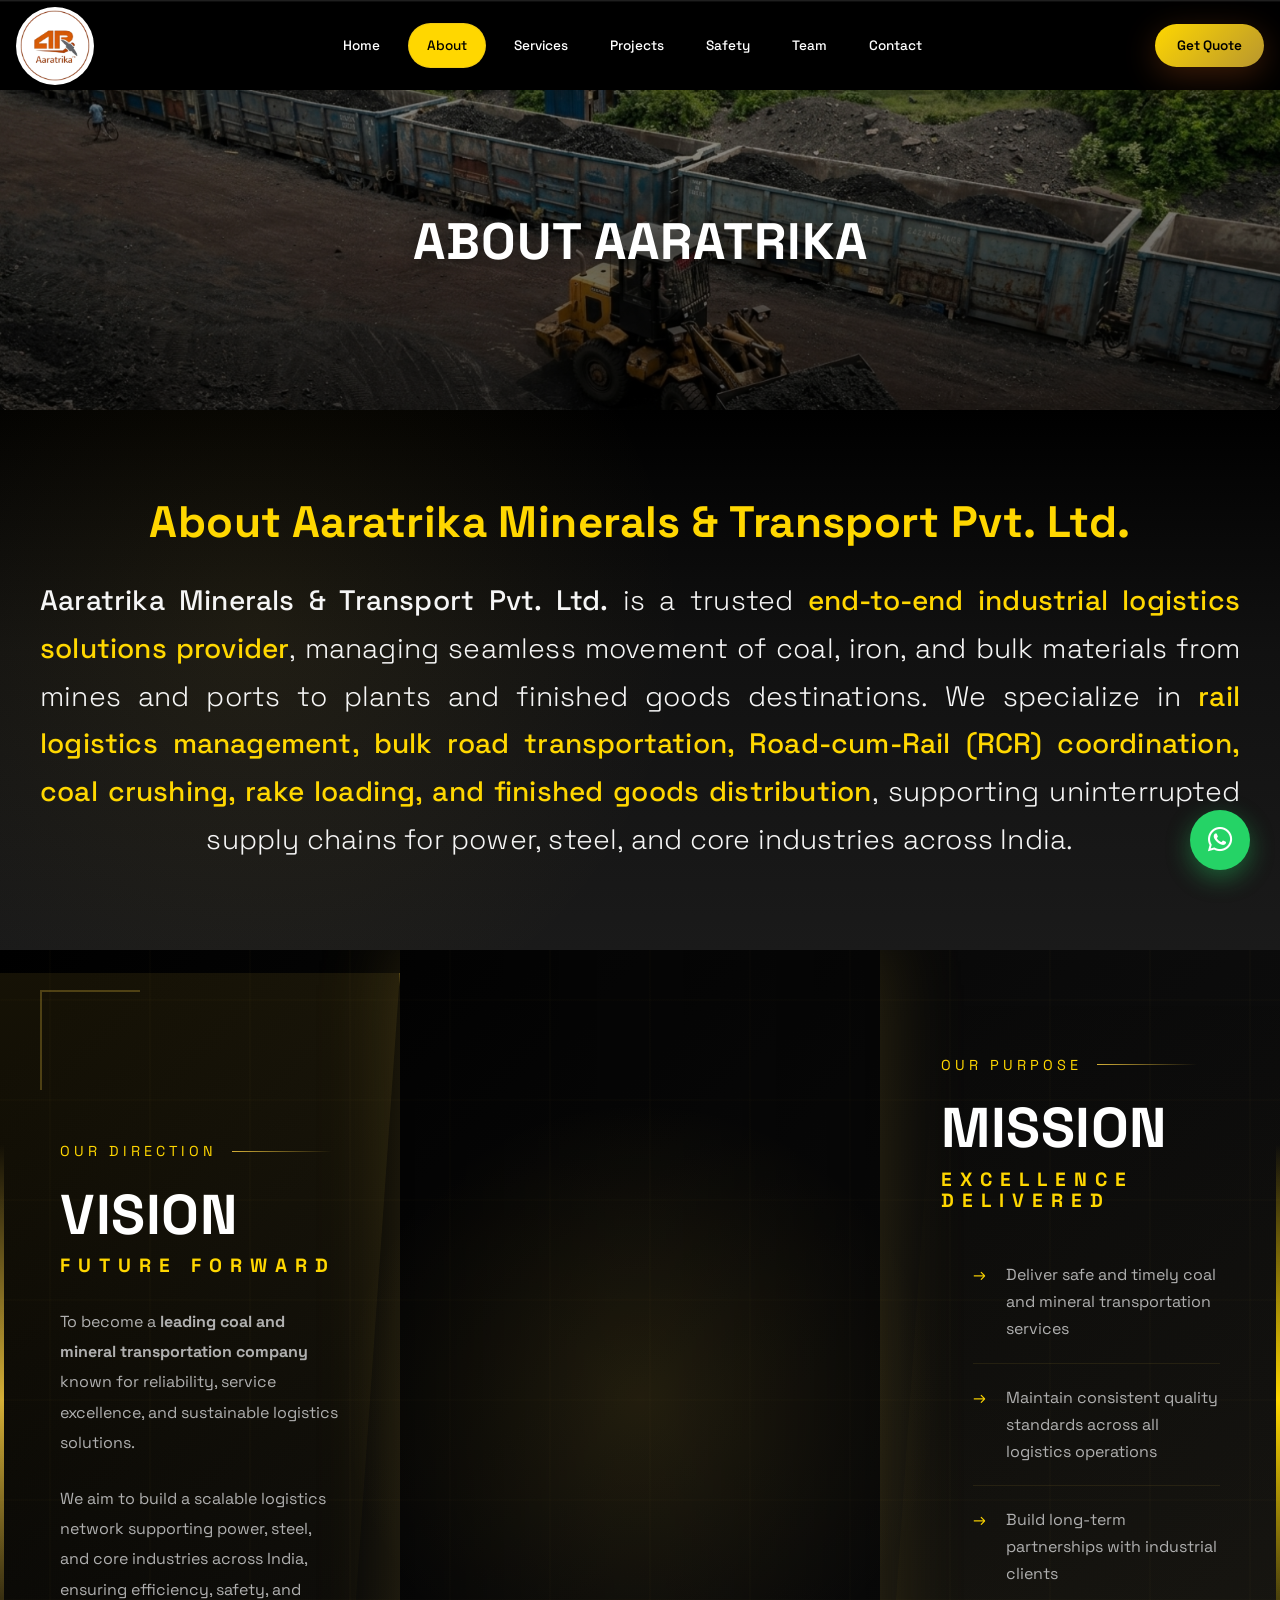
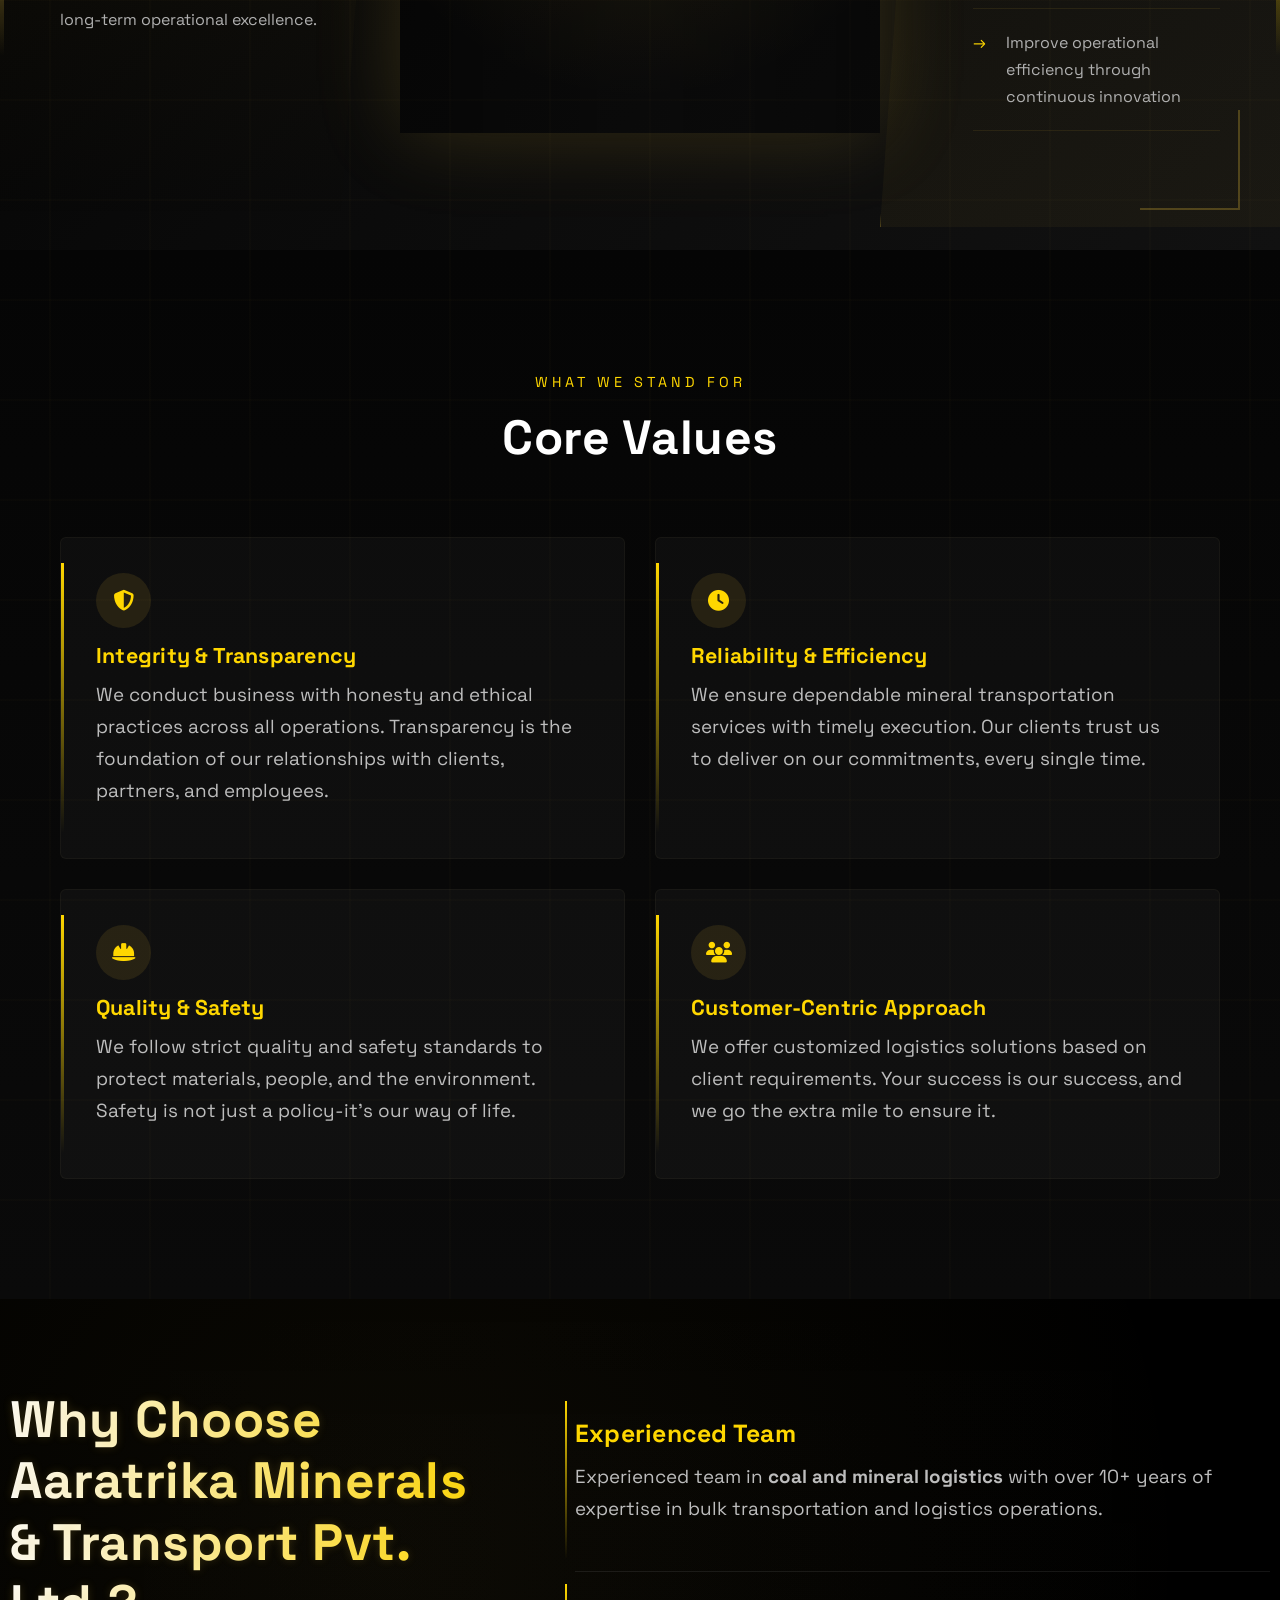
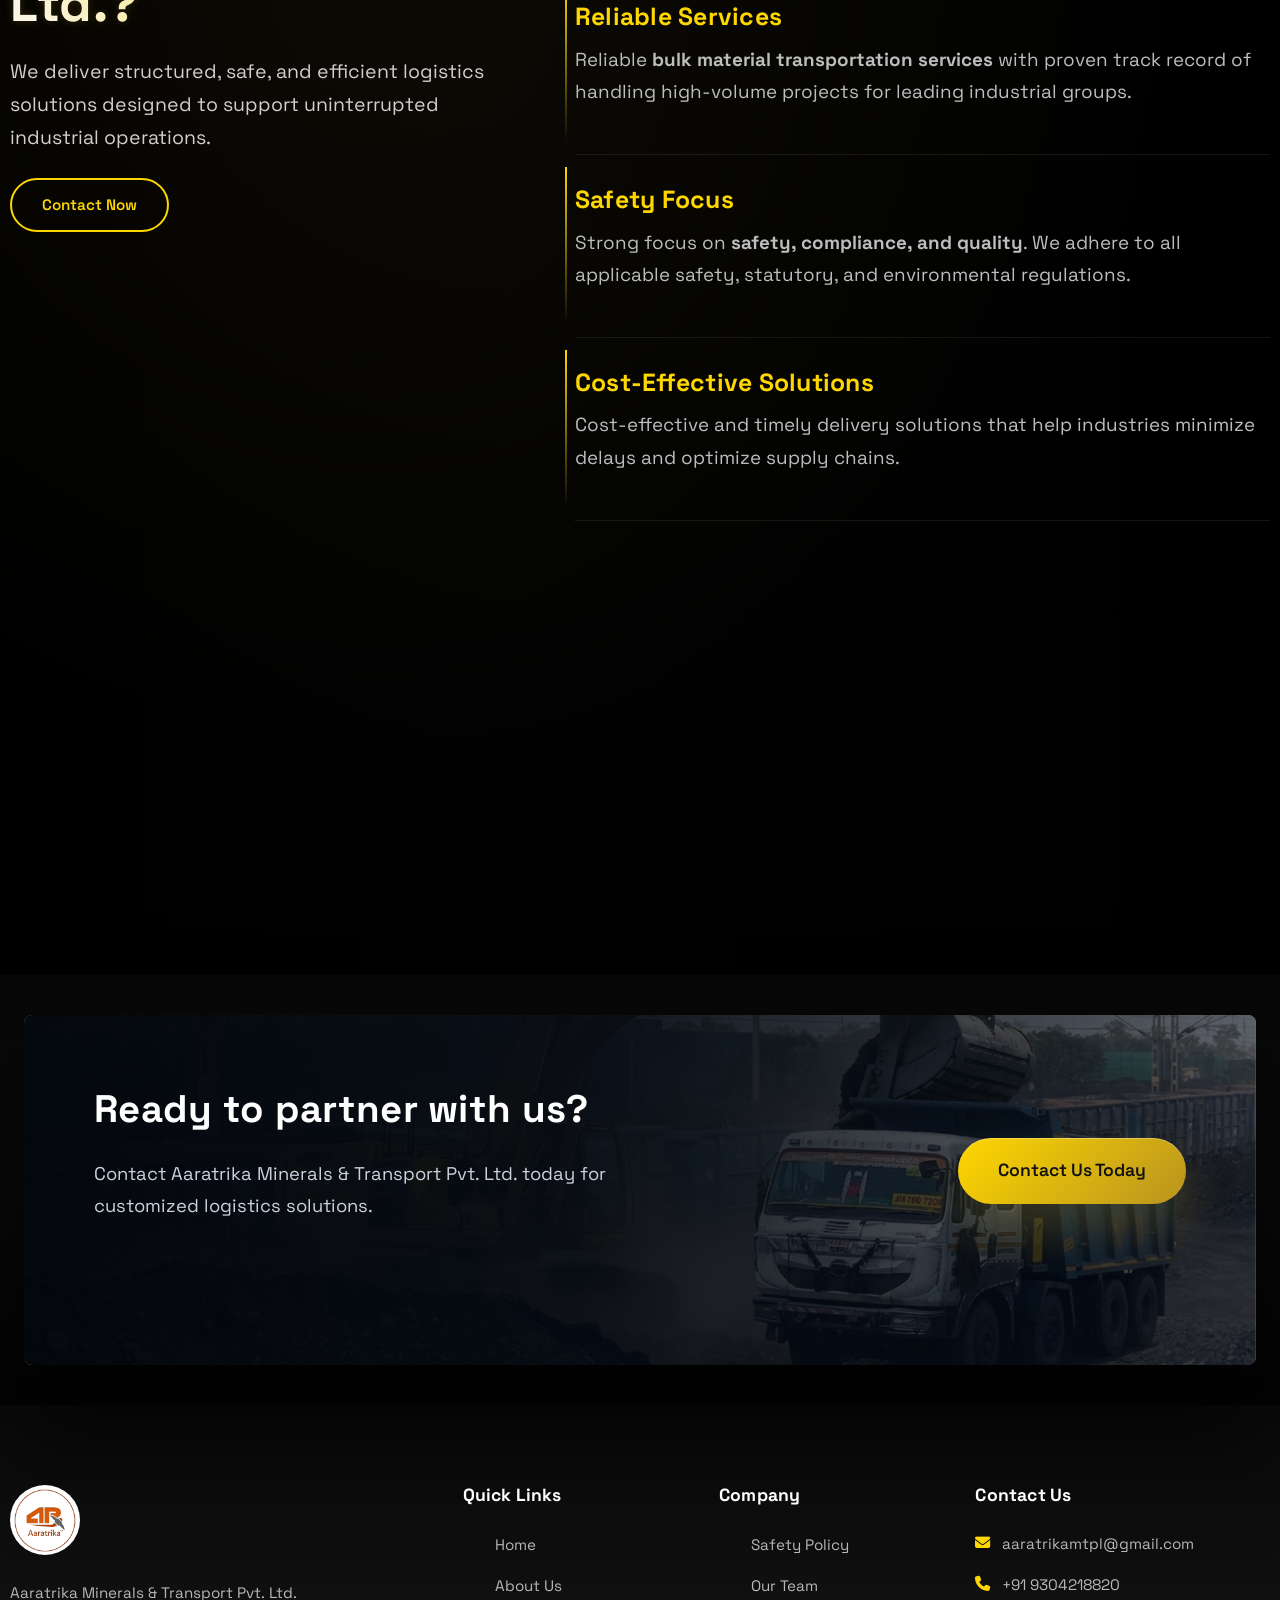
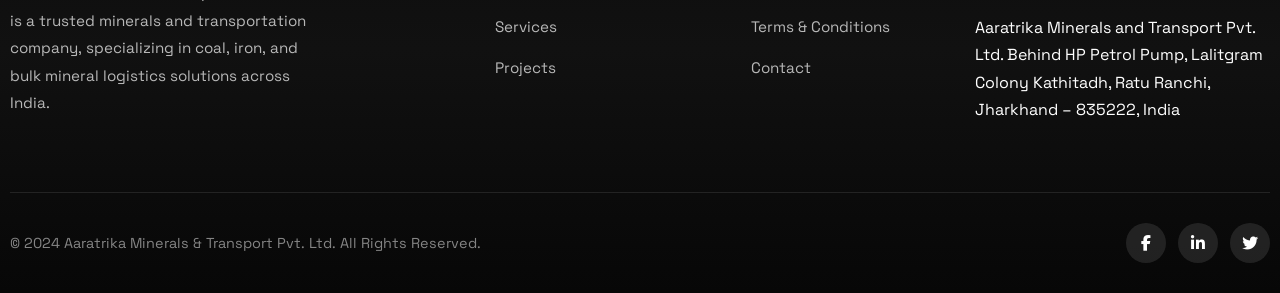
==== about.html @ e88e844f "adress" ====
<!doctype html>
<html lang="en">

<head>
  <meta charset="UTF-8" />
  <meta name="viewport" content="width=device-width, initial-scale=1.0" />
  <title>About Us | Aaratrika Minerals & Transport Pvt. Ltd.</title>
  <meta name="description"
    content="Learn about Aaratrika Minerals & Transport Pvt. Ltd. - our vision, mission, core values, and commitment to excellence in coal and mineral transportation." />
  <meta name="keywords" content="about aaratrika, mineral company, coal transportation company, logistics solutions" />
  <meta property="og:title" content="About Us | Aaratrika Minerals & Transport Pvt. Ltd." />
  <meta property="og:description" content="Learn about our vision, mission, and commitment to excellence." />
  <meta property="og:type" content="website" />

  <!-- Favicon -->
  <link rel="icon" type="image/png" href="assets/images/logo.webp" />

  <!-- Google Fonts -->
  <link
    href="https://fonts.googleapis.com/css2?family=Space+Grotesk:wght@400;500;600;700&family=Inter:wght@300;400;500;600&family=IBM+Plex+Mono:wght@400;500&display=swap"
    rel="stylesheet" />
  <link href="https://cdn.jsdelivr.net/npm/bootstrap@5.3.0/dist/css/bootstrap.min.css" rel="stylesheet">
  <!-- Font Awesome -->
  <link rel="stylesheet" href="https://cdnjs.cloudflare.com/ajax/libs/font-awesome/6.4.0/css/all.min.css" />

  <!-- Bootstrap 5 -->
  <link href="https://cdn.jsdelivr.net/npm/bootstrap@5.3.0/dist/css/bootstrap.min.css" rel="stylesheet" />

  <!-- Custom CSS -->
  <link rel="stylesheet" href="assets/css/style.css" />
</head>

<body>
  <!-- Loading Screen -->
  <div class="loading">
    <div class="loading-spinner"></div>
  </div>

  <div class="navbar-wrapper">
    <nav class="navbar">
      <a href="index.html" class="navbar-brand">
        <div class="logo-container">
          <img src="assets/images/logo.webp" alt="Aaratrika Minerals & Transport Logo" />
        </div>
        <!-- <span class="brand-text">Aaratrika</span> -->
      </a>

      <ul class="navbar-nav">
        <li class="nav-item">
          <a href="index.html" class="nav-link">Home</a>
        </li>
        <li class="nav-item">
          <a href="about.html" class="nav-link active">About</a>
        </li>
        <li class="nav-item">
          <a href="services.html" class="nav-link">Services</a>
        </li>
        <li class="nav-item">
          <a href="projects.html" class="nav-link">Projects</a>
        </li>
        <li class="nav-item">
          <a href="safety.html" class="nav-link">Safety</a>
        </li>
        <li class="nav-item">
          <a href="team.html" class="nav-link">Team</a>
        </li>
        <li class="nav-item">
          <a href="contact.html" class="nav-link">Contact</a>
        </li>
      </ul>

      <div class="navbar-actions">
        <a href="contact.html" class="btn-primary">Get Quote</a>
      </div>

      <button class="navbar-toggle" aria-label="Toggle Menu">
        <span></span>
        <span></span>
        <span></span>
      </button>
    </nav>
  </div>

  <!-- Mobile Menu -->
  <div class="mobile-menu">
    <ul class="navbar-nav">
      <li class="nav-item"><a href="index.html" class="nav-link">Home</a></li>
      <li class="nav-item">
        <a href="about.html" class="nav-link active">About</a>
      </li>
      <li class="nav-item">
        <a href="services.html" class="nav-link">Services</a>
      </li>
      <li class="nav-item">
        <a href="projects.html" class="nav-link">Projects</a>
      </li>
      <li class="nav-item">
        <a href="safety.html" class="nav-link">Safety</a>
      </li>
      <li class="nav-item"><a href="team.html" class="nav-link">Team</a></li>
      <li class="nav-item">
        <a href="contact.html" class="nav-link">Contact</a>
      </li>
    </ul>
    <a href="contact.html" class="btn-primary">Get Quote</a>
  </div>

  <!-- Page Header -->

  <section class="inner-banner" style="
        background-image: url(assets/images/banner-service-all.jpg);
      ">
    <div class="banner-content ">
      <h1 class="banner-title fade-in">ABOUT AARATRIKA</h1>
      <p class="banner-text"></p>
    </div>
  </section>

  <section class="about-story-full ">
    <div class="section-header-about fade-in text-center">
      <h2 class="section-title-about fade-in">
        About Aaratrika Minerals & Transport Pvt. Ltd.
      </h2>
    </div>

    <div class="about-story-inner">
      <p class="about-story-text fade-in">
        <strong>Aaratrika Minerals & Transport Pvt. Ltd.</strong> is a trusted
        <span class="hl">end-to-end industrial logistics solutions provider</span>,
        managing seamless movement of coal, iron, and bulk materials from mines and ports to plants and finished goods
        destinations.

        We specialize in
        <span class="hl">rail logistics management, bulk road transportation, Road-cum-Rail (RCR) coordination, coal
          crushing, rake loading, and finished goods distribution</span>,
        supporting uninterrupted supply chains for power, steel, and core industries across India.
      </p>

    </div>
  </section>

  <!-- Vision & Mission Section -->


  <section class="abt-vm-section">
    <div class="abt-vm-glow"></div>
    <div class="abt-vm-deco tr"></div>
    <div class="abt-vm-deco br"></div>

    <div class="abt-vm-wrap">

      <!-- Vision -->
      <div class="abt-vm-vision abt-vm-anim">
        <div class="abt-vm-tag">Our Direction</div>

        <h2 class="abt-vm-head">
          Vision
          <span>Future Forward</span>
        </h2>

        <p class="abt-vm-desc">
          To become a <strong>leading coal and mineral transportation company</strong> known for reliability, service
          excellence, and sustainable logistics solutions.
        </p>

        <p class="abt-vm-desc">
          We aim to build a scalable logistics network supporting power, steel, and core industries across India,
          ensuring efficiency, safety, and long-term operational excellence.
        </p>
      </div>

      <!-- Image -->
      <div class="abt-vm-visual abt-vm-anim">
        <video autoplay muted loop playsinline>
          <source src="assets/images/train-coal-about.mp4" type="video/mp4">
        </video>
        <div class="abt-vm-overlay"></div>
      </div>

      <!-- Mission -->
      <div class="abt-vm-mission abt-vm-anim">
        <div class="abt-vm-tag">Our Purpose</div>

        <h2 class="abt-vm-head">
          Mission
          <span>Excellence Delivered</span>
        </h2>

        <ul class="abt-vm-list">
          <li>Deliver safe and timely coal and mineral transportation services</li>
          <li>Maintain consistent quality standards across all logistics operations</li>
          <li>Build long-term partnerships with industrial clients</li>
          <li>Improve operational efficiency through continuous innovation</li>
        </ul>
      </div>

    </div>
  </section>

  <!-- Core Values Section -->

  <section class="abt-values-section">

    <div class="abt-values-header">
      <p class="abt-values-tag">What We Stand For</p>
      <h2 class="abt-values-title">Core Values</h2>
    </div>

    <div class="abt-values-grid">

      <div class="abt-value-card">
        <div class="abt-value-icon"><i class="fas fa-shield-alt"></i></div>
        <h4>Integrity & Transparency</h4>
        <p>We conduct business with honesty and ethical practices across all operations. Transparency is the foundation
          of our relationships with clients, partners, and employees.</p>
      </div>

      <div class="abt-value-card">
        <div class="abt-value-icon"><i class="fas fa-clock"></i></div>
        <h4>Reliability & Efficiency</h4>
        <p>We ensure dependable mineral transportation services with timely execution. Our clients trust us to deliver
          on our commitments, every single time.</p>
      </div>

      <div class="abt-value-card">
        <div class="abt-value-icon"><i class="fas fa-hard-hat"></i></div>
        <h4>Quality & Safety</h4>
        <p>We follow strict quality and safety standards to protect materials, people, and the environment. Safety is
          not just a policy-it's our way of life.</p>
      </div>

      <div class="abt-value-card">
        <div class="abt-value-icon"><i class="fas fa-users"></i></div>
        <h4>Customer-Centric Approach</h4>
        <p>We offer customized logistics solutions based on client requirements. Your success is our success, and we go
          the extra mile to ensure it.</p>
      </div>

    </div>

  </section>

  <!-- Why Choose Us Section -->
  <section class="why-section">
    <div class="container">
      <div class="row">
        <div class="col-lg-5">
          <div class="why-left">
            <h2 class="why-title slide-in-left">
              Why Choose Aaratrika Minerals & Transport Pvt. Ltd.?
            </h2>

            <p class="why-desc slide-in-left">
              We deliver structured, safe, and efficient logistics solutions
              designed to support uninterrupted industrial operations.
            </p>

            <div class="mt-4 slide-in-left">
              <a href="contact.html" class="btn-slide">Contact Now</a>
            </div>
          </div>
        </div>

        <div class="col-lg-7">
          <div class="why-right">
            <div class="why-card fade-in">
              <h4>Experienced Team</h4>
              <p>
                Experienced team in
                <strong>coal and mineral logistics</strong> with over 10+
                years of expertise in bulk transportation and logistics
                operations.
              </p>
            </div>

            <div class="why-card fade-in">
              <h4>Reliable Services</h4>
              <p>
                Reliable
                <strong>bulk material transportation services</strong> with
                proven track record of handling high-volume projects for
                leading industrial groups.
              </p>
            </div>

            <div class="why-card fade-in">
              <h4>Safety Focus</h4>
              <p>
                Strong focus on
                <strong>safety, compliance, and quality</strong>. We adhere to
                all applicable safety, statutory, and environmental
                regulations.
              </p>
            </div>

            <div class="why-card fade-in">
              <h4>Cost-Effective Solutions</h4>
              <p>
                Cost-effective and timely delivery solutions that help
                industries minimize delays and optimize supply chains.
              </p>
            </div>

            <div class="why-card fade-in">
              <h4>Industrial Expertise</h4>
              <p>
                Proven expertise in
                <strong>industrial mineral transport</strong> for power
                plants, steel manufacturers, and leading industrial groups.
              </p>
            </div>

            <div class="why-card fade-in">
              <h4>Partnership Approach</h4>
              <p>
                We operate not just as transporters, but as
                <strong>logistics partners</strong> supporting uninterrupted
                industrial operations.
              </p>
            </div>
          </div>
        </div>
      </div>
    </div>
  </section>

  <!-- CTA Section -->

  <section class="cta-section slide-in-left">
    <div class="cta-content">
      <div class="cta-wrapper">
        <div class="row align-items-center">
          <div class="col-lg-8 text-center text-lg-start mb-4 mb-lg-0">
            <h2 class="cta-title">
              Ready to partner with us?
            </h2>
            <p class="cta-text">
              Contact Aaratrika Minerals & Transport Pvt. Ltd. today for
              customized logistics solutions.
            </p>
          </div>

          <div class="col-lg-4 text-center text-lg-end">
            <a href="contact.html" class="cta-btn">
              Contact Us Today
            </a>
          </div>
        </div>
      </div>
    </div>
  </section>
  <!-- Footer -->
  <footer class="footer">
    <div class="container">
      <div class="footer-grid">
        <div class="footer-brand">
          <div class="footer-logo">
            <img src="assets/images/logo.webp" alt="Aaratrika Logo" />
          </div>
          <p>
            Aaratrika Minerals & Transport Pvt. Ltd. is a trusted minerals
            and transportation company, specializing in coal, iron,
            and bulk mineral logistics solutions across India.
          </p>
        </div>

        <div class="footer-column">
          <h4>Quick Links</h4>
          <ul class="footer-links">
            <li><a href="index.html">Home</a></li>
            <li><a href="about.html">About Us</a></li>
            <li><a href="services.html">Services</a></li>
            <li><a href="projects.html">Projects</a></li>
          </ul>
        </div>

        <div class="footer-column">
          <h4>Company</h4>
          <ul class="footer-links">
            <li><a href="safety.html">Safety Policy</a></li>
            <li><a href="team.html">Our Team</a></li>
            <li><a href="terms.html">Terms & Conditions</a></li>
            <li><a href="contact.html">Contact</a></li>
          </ul>
        </div>

        <div class="footer-column">
          <h4>Contact Us</h4>
          <div class="footer-contact">
            <div class="footer-contact-item">
              <i class="fas fa-envelope"></i>
              <span>aaratrikamtpl@gmail.com</span>
            </div>
            <div class="footer-contact-item">
              <i class="fas fa-phone"></i>
              <span>+91 9304218820</span>
            </div>
            <div class="footer-address">
              <a href="https://www.google.com/maps?q=House%20No-1030,%20Dwarikapuri,%20Kamre,%20Behind%20HP%20Petrol%20Pump,%20Lalitgram%20Colony,%20Kathitadh,%20Ratu,%20Ranchi,%20Jharkhand%20835222,%20India"
                target="_blank">

                  <span>Aaratrika Minerals and Transport Pvt. Ltd.</span>
                  <span>Behind HP Petrol Pump, Lalitgram Colony</span>
                  <span>Kathitadh, Ratu</span>
                  <span>Ranchi, Jharkhand – 835222, India</span>

              </a>
            </div>
          </div>
        </div>
      </div>

      <div class="footer-bottom">
        <p>
          &copy; 2024 Aaratrika Minerals & Transport Pvt. Ltd. All Rights
          Reserved.
        </p>
        <div class="footer-social">
          <a href="https://www.facebook.com/share/18G92wQis7/ " target="_blank" aria-label="Facebook"><i
              class="fab fa-facebook-f"></i></a>
          <a href="#" aria-label="LinkedIn"><i class="fab fa-linkedin-in"></i></a>
          <a href="#" aria-label="Twitter"><i class="fab fa-twitter"></i></a>
        </div>
      </div>
    </div>
  </footer>

  <!-- WhatsApp Float Button -->
  <a href="https://wa.me/919304218820?text=Hello%20Aaratrika%20Minerals%2C%20I%20would%20like%20to%20enquire%20about%20your%20logistics%20services."
    class="whatsapp-float" target="_blank" aria-label="WhatsApp">
    <i class="fab fa-whatsapp"></i>
  </a>
  <div class="mobile-quote-fab d-md-none">
    <a href="pages/contact.html">Get Quote</a>
  </div>

  <!-- Bootstrap JS -->
  <script src="https://cdn.jsdelivr.net/npm/bootstrap@5.3.0/dist/js/bootstrap.bundle.min.js"></script>

  <!-- Custom JS -->
  <script src="assets/js/main.js"></script>
</body>

</html>
---- assets/css/style.css ----
:root {
    --primary-orange: #F37021;
    --primary-orange-dark: #E65C00;
    --gold-: #FFD700;
    --bg-main: linear-gradient(180deg, #000000 0%, #1A1A1A 100%);
    --bg-section: #0b0b0b;
    --glass-bg: rgba(255, 255, 255, 0.04);
    --glass-border: rgba(255, 255, 255, 0.08);
    --accent: #FFD700;
    ;
    --accent-soft: #FFD700;
    ;
    --accent-glow: rgba(212, 175, 55, .15);
    --bg: #06080c;
    --card: #121720;
    --text: #e8ecf1;
    --muted: #9aa4af;
    --text-main: #f5f5f5;
    --text-secondary: #bfbfbf;
    --aar-gold: #FFD700;
    ;
    --aar-dark: #06080c;
    --text: #d9dde3;
    --white: #ffffff;
    --aar-gold: #FFD700;
    ;
    --aar-dark: #06080c;
    --white: #FFFFFF;
    --white-soft: #FDFCFB;
    --am-gold: #FFD700;
    --am-dark: #070a10;
    --am-text: #cfd6df;

    /* Shadows */
    --shadow-sm: 0 4px 12px rgba(0, 0, 0, 0.04);
    --shadow-md: 0 8px 24px rgba(0, 0, 0, 0.06);
    --shadow-lg: 0 20px 60px rgba(0, 0, 0, 0.08);
    --shadow-xl: 0 30px 80px rgba(0, 0, 0, 0.12);
    --shadow-glow: 0 8px 32px rgba(243, 112, 33, 0.25);

    /* Border Radius */
    --radius-sm: 12px;
    --radius-md: 20px;
    --radius-lg: 25px;
    --radius-xl: 30px;
    --radius-full: 50px;

    /* Transitions */
    --transition-fast: 0.2s ease;
    --transition-normal: 0.3s ease;
    --transition-slow: 0.5s ease;

    /* Spacing */
    --section-padding: 100px;
    --container-max: 1320px;
}

* {
    margin: 0;
    padding: 0;
    box-sizing: border-box;
}

html {
    scroll-behavior: smooth;
    font-size: 16px;
}

body {
    font-family: 'Space Grotesk', sans-serif;
 
    line-height: 1.7;
    overflow-x: hidden;
    background:
        radial-gradient(circle at 15% 35%, rgba(212, 175, 55, 0.07), transparent 45%),
        radial-gradient(circle at 85% 75%, rgba(212, 175, 55, 0.04), transparent 50%),
        linear-gradient(180deg,
            #050505 0%,
            #0a0a0a 50%,
            #070707 100%);

    color: #e8ecf1;

}

h1,
h2,
h3,
h4,
h5,
h6 {
    font-family: 'Space Grotesk', sans-serif;
    font-weight: 700;
    letter-spacing: 0.01em;
    line-height: 1.2;
}


h1 {
    font-size: clamp(2.5rem, 5vw, 3.75rem);
}

h2 {
    font-size: clamp(2rem, 4vw, 2.75rem);
}

h3 {
    font-size: clamp(1.5rem, 3vw, 1.875rem);
}

h4 {
    font-size: clamp(1.25rem, 2vw, 1.5rem);
}

p {
    color: var(--text-light);
    font-size: 1rem;
}

a {
    text-decoration: none;
    color: inherit;
    transition: var(--transition-normal);
}

img {
    max-width: 100%;
    height: auto;
}


.container {
    max-width: var(--container-max);
    margin: 0 auto;
    padding: 0 24px;
}

.section-padding {
    padding: 60px 0px 40px 0px;
}

.section-alt {
    background: linear-gradient(to bottom, var(--bg-alt), var(--bg-main));
}

.section-accent {
    background-color: var(--bg-accent);
}


.bg-gradient-orange {
    background: linear-gradient(135deg, var(--primary-orange), var(--primary-orange-dark));
}

.bg-gradient-soft {
    background: linear-gradient(to bottom, var(--bg-main), var(--bg-alt));
}


.text-orange {
    color: var(--primary-orange);
}

.text-dark {
    color: var(--text-dark);
}

.text-light {
    color: var(--text-light);
}

/* ============================================
   FLOATING NAVBAR
   ============================================ */
.navbar-wrapper {
    position: fixed;
    top: 20px;
    left: 0;
    right: 0;
    z-index: 1000;
    padding: 0;
    transition: var(--transition-normal);
    width: 100%;
}

.navbar {
    width: 100%;
    margin: 0 auto;
    height: 90px;
    backdrop-filter: blur(20px);
    -webkit-backdrop-filter: blur(20px);
    box-shadow: var(--shadow-md);
    display: flex;
    align-items: center;
    justify-content: space-between;
    padding: 0 24px;
    transition: var(--transition-normal);
    gap: 18px;
}


/* ========================= */
/* NAVBAR BASE 
/* ========================= */
.navbar {
    background: linear-gradient(135deg,
            rgba(50, 45, 40, 0.45),
            rgba(20, 18, 15, 0.65));
    backdrop-filter: blur(18px) saturate(120%);
    -webkit-backdrop-filter: blur(18px) saturate(120%);
    border-top: 1px solid rgba(255, 255, 255, 0.12);

    box-shadow:
        0 12px 30px rgba(0, 0, 0, 0.3),
        inset 0 1px 0 rgba(255, 255, 255, 0.05);

    transition: all 0.4s cubic-bezier(0.25, 0.8, 0.25, 1);
}

/* ========================= */
/* NAVBAR SCROLLED */
/* ========================= */
.navbar.scrolled {
    background: linear-gradient(90deg,
            rgba(12, 12, 12, 0.85),
            rgba(24, 24, 24, 0.92));
    backdrop-filter: blur(24px) saturate(150%);
    -webkit-backdrop-filter: blur(24px) saturate(150%);
    box-shadow:
        0 18px 45px rgba(0, 0, 0, 0.65),
        0 0 25px rgba(220, 175, 55, 0.08),
        inset 0 1px 0 rgba(220, 175, 55, 0.1);
}

/* ========================= */
/* NAVBAR BASE */
/* ========================= */
.navbar-brand {
    display: flex;
    align-items: center;
    gap: 12px;
    flex-shrink: 0;
}

.logo-container {
    width: 78px;
    height: 78px;
    border-radius: 50%;
    overflow: hidden;
    background: var(--white);
    display: flex;
    align-items: center;
    justify-content: center;
    box-shadow: var(--shadow-sm);

}

.logo-container img {
    width: 90% !important;
    height: 90% !important;
    object-fit: contain;
    padding: 0px;
}

.brand-text {
    font-weight: 700;
    font-size: 1.1rem;
    color: var(--text-dark);
    display: none;
}

.navbar-nav {
    display: flex !important;
    flex-direction: row !important;
    align-items: center;
    justify-content: center;
    gap: 14px;
    list-style: none;
    margin: 0;
    padding: 0;
    flex-wrap: nowrap;
    flex: 1;
}

.nav-item {
    position: relative;
    flex-shrink: 0;
}

.nav-link {
    padding: 8px 14px;
    font-size: 0.85rem;
    font-weight: 500;
    color: var(--white);
    border-radius: var(--radius-full);
    position: relative;
    overflow: hidden;
    transition: var(--transition-normal);
    white-space: nowrap;
    display: block;
}

.nav-link::after {
    content: '';
    position: absolute;
    bottom: 6px;
    left: 50%;
    width: 0;
    height: 2px;
    background: #FFD700;
    transition: var(--transition-normal);
    transform: translateX(-50%);
}

.nav-link:hover {
    color: #FFD700;
}

.nav-link:hover::after {
    width: 60%;
}

.nav-link.active {
    color: #000000;


    background: #FFD700;


    padding: 10px 18px;
    border-radius: 30px;

    border: 1px solid rgba(212, 175, 55, .35);

    backdrop-filter: blur(8px);
}

.navbar-actions {
    display: flex;
    align-items: center;
    gap: 10px;
    flex-shrink: 0;
}

.icon-btn {
    width: 42px;
    height: 42px;
    border-radius: 50%;

    display: flex;
    align-items: center;
    justify-content: center;


    background: rgba(60, 45, 20, .45);
    backdrop-filter: blur(10px);

    color: #FFD700;
    border: 1px solid rgba(212, 175, 55, .25);

    box-shadow: 0 8px 20px rgba(0, 0, 0, .35);
    transition: .35s ease;
}

.icon-btn:hover {
    background: linear-gradient(135deg, #F2D98A, #FFD700, #A8872A);
    color: #000;

    transform: translateY(-3px);

    box-shadow:
        0 12px 30px rgba(212, 175, 55, .35),
        0 0 25px rgba(212, 175, 55, .2);
}

.btn-secondary,
.btn-second,
.btn-slide {
    position: relative;
    z-index: 3;
}

.btn-primary {
    padding: 10px 22px;
    background: #FFD700;

    color: var(--bg-dark);
    font-weight: 600;
    font-size: 0.85rem;
    border-radius: var(--radius-full);
    border: none;
    cursor: pointer;
    transition: var(--transition-normal);
    box-shadow: var(--shadow-glow);
    flex-shrink: 0;
}

.btn-primary:hover {
    transform: translateY(-2px);
    box-shadow: 0 12px 40px rgba(243, 112, 33, 0.35);
}



.btn-slide {
    position: relative;
    display: inline-block;
    padding: 12px 30px;
    font-size: 0.95rem;
    font-weight: 600;
    color: #FFD700;
    border: 2px solid #FFD700;
    border-radius: 50px;
    text-decoration: none;
    overflow: hidden;
    transition: color 0.4s ease;
}


.btn-slide::before {
    content: "";
    position: absolute;
    top: 0;
    left: 0;
    width: 0%;
    height: 100%;
    background: #FFD700;
    transition: width 0.4s ease;
    z-index: -1;
    border-radius: 50px;
}


.btn-slide:hover {
    color: #000000;
}

.btn-slide:hover::before {
    width: 100%;
}

.navbar-toggle {
    display: none;
    flex-direction: column;
    gap: 5px;
    padding: 8px;
    background: none;
    border: none;
    cursor: pointer;
}

.navbar-toggle span {
    width: 24px;
    height: 2px;
    background: var(--gold-);
    transition: var(--transition-normal);
    border-radius: 2px;
}

.slider-dot {
    width: 12px;
    height: 12px;
    border-radius: 50%;
    background: rgba(255, 255, 255, 0.4);
    cursor: pointer;
    transition: var(--transition-normal);
}

.slider-dot.active {
    background: var(--primary-orange);
    width: 32px;
    border-radius: 6px;
}


.section-header {
    text-align: center;
    margin-bottom: 60px;
}

.section-header-about {
    text-align: center;
    margin-top: 16px;
    margin-bottom: 26px;
}

.section-title-about {
    margin-bottom: 28px;
    color: var(--gold-);
}


/* =========================
   BANNER FOR ALL PAGES
========================= */


.inner-banner {
    position: relative;

    height: 320px;

    background-size: cover;
    background-position: center;
    background-repeat: no-repeat;

    display: flex;
    align-items: center;
    justify-content: center;
    text-align: center;

    padding: 0 20px;

    border-radius: 0 0 8px 8px;
    overflow: hidden;

    box-shadow: 0 20px 50px rgba(0, 0, 0, 0.4);
}

.inner-banner::before {
    content: "";
    position: absolute;
    inset: 0;

    background: linear-gradient(to bottom,
            rgba(0, 0, 0, 0.4),
            rgba(0, 0, 0, 0.55),
            rgba(0, 0, 0, 0.7));

    z-index: 1;
}


.banner-content {
    position: relative;
    z-index: 2;

    color: #ffffff;
    max-width: 800px;

    text-shadow: 0 4px 20px rgba(0, 0, 0, 0.6);
}


.banner-title {
    font-size: clamp(2rem, 4vw, 3.2rem);
    font-weight: 700;
    line-height: 1.1;

    margin-bottom: 14px;
    text-transform: uppercase;
    letter-spacing: 1px;
}

/* text */
.banner-text {
    font-size: 1.05rem;
    color: rgba(255, 255, 255, 0.9);
}

/* =========================
   MOBILE
========================= */

@media (max-width: 768px) {

    .inner-banner {
        height: 220px;
        /* reduced mobile height */
        border-radius: 0 0 18px 18px;
    }

    .banner-title {
        font-size: 1.5rem;
    }

    .banner-text {
        font-size: 0.9rem;
    }
}

/* ========== ABOUT SECTION ========== */

.about-story-full {
    position: relative;
    width: 100%;
    padding: 70px 40px;
    z-index: 2;
    background:
        radial-gradient(circle at 20% 40%, rgba(212, 175, 55, .08), transparent 40%),
        linear-gradient(180deg,
            #000000 0%,
            #111111 45%,
            #1A1A1A 100%);
}


.about-story-inner {
    max-width: 1200px;
    margin: auto;
}


.about-story-text {
    font-size: clamp(1.5rem, 2.2vw, 2.2rem);
    line-height: 1.7;
    font-weight: 300;
    color: #f5f5f5;
    letter-spacing: .2px;

    text-align: justify;
    text-align-last: center;
}


.about-story-text .hl {
    color: var(--gold-);
    font-weight: 500;
}


.about-story-text strong {
    font-weight: 500;
}

.about-sub-heading {
    text-align: center;
    font-size: clamp(1.6rem, 2.2vw, 2rem);
    font-weight: 600;
    margin: 40px 0 10px;
    color: #2a201c;
}


@media(max-width:992px) {
    .about-story-full {
        padding: 80px 30px;
    }

    .about-story-text {
        text-align: left;
        text-align-last: left;
        font-size: 1.4rem;
    }
}

@media(max-width:576px) {
    .about-story-full {
        padding: 60px 20px;
    }

    .about-story-text {
        font-size: 1.15rem;
        line-height: 1.8;
    }
}

/* ========== CORE VALUE SECTION ========== */



/* =========================
   CORE VALUES - PREMIUM
========================= */

.abt-values-section {
    position: relative;
    width: 100%;
    padding: 120px 60px;

    background: linear-gradient(180deg, #050505 0%, #0a0a0a 100%);
    overflow: hidden;
}

/* subtle grid effect */
.abt-values-section::before {
    content: '';
    position: absolute;
    inset: 0;
    background:
        linear-gradient(90deg, transparent 49%, rgba(212, 175, 55, 0.03) 50%, transparent 51%),
        linear-gradient(0deg, transparent 49%, rgba(212, 175, 55, 0.03) 50%, transparent 51%);
    background-size: 100px 100px;
    animation: gridMove 20s linear infinite;
}

/* header */
.abt-values-header {
    text-align: center;
    margin-bottom: 70px;
    position: relative;
    z-index: 2;
}

.abt-values-tag {
    color: #FFD700;
    letter-spacing: 4px;
    font-size: 0.9rem;
    margin-bottom: 15px;
    text-transform: uppercase;
}

.abt-values-title {
    font-size: 3rem;
    color: #fff;
}


.abt-values-grid {
    position: relative;
    z-index: 2;

    display: grid;
    grid-template-columns: repeat(2, 1fr);
    gap: 30px;
}

.abt-value-card {
    position: relative;
    padding: 35px;

    background: rgba(255, 255, 255, 0.03);
    border: 1px solid rgba(80, 74, 57, 0.15);
    border-radius: 6px;

    transition: 0.35s ease;
}

.abt-value-card::before {
    content: '';
    position: absolute;
    left: 0;
    top: 25px;
    bottom: 25px;
    width: 3px;
    background: linear-gradient(#FFD700, transparent);
}

.abt-value-card:hover {
    transform: translateY(-8px);
    border-color: rgba(102, 94, 71, 0.15);
    box-shadow: 0 25px 70px rgba(0, 0, 0, 0.7);
}

.abt-value-icon {
    width: 55px;
    height: 55px;
    border-radius: 50%;

    display: flex;
    align-items: center;
    justify-content: center;

    background: rgba(212, 175, 55, 0.12);
    color: #FFD700;
    font-size: 1.3rem;

    margin-bottom: 15px;
}

.abt-value-card h4 {
    color: #FFD700;
    font-size: 1.34rem;
    margin-bottom: 10px;
}

.abt-value-card p {
    color: #bdbdbd;
    line-height: 1.7;
    font-size: 1.18rem;
}

/* =========================
   MOBILE
========================= */

@media (max-width: 991px) {

    .abt-values-section {
        padding: 80px 20px;
    }

    .abt-values-title {
        font-size: 2rem;
    }

    .abt-values-grid {
        grid-template-columns: 1fr;
        gap: 20px;
    }
}



/* =========================
   VISION & MISSION
========================= */


.abt-vm-section {
    position: relative;
    width: 100%;
    min-height: 100vh;
    background: linear-gradient(135deg, #000000 0%, #0a0a0a 50%, #111111 100%);
    overflow: hidden;
    display: flex;
    align-items: center;
}


.abt-vm-section::before {
    content: '';
    position: absolute;
    inset: 0;
    background:
        linear-gradient(90deg, transparent 49%, rgba(212, 175, 55, 0.03) 50%, transparent 51%),
        linear-gradient(0deg, transparent 49%, rgba(212, 175, 55, 0.03) 50%, transparent 51%);
    background-size: 100px 100px;
    animation: abtVmGrid 20s linear infinite;
}

@keyframes abtVmGrid {
    0% {
        transform: translate(0, 0);
    }

    100% {
        transform: translate(100px, 100px);
    }
}


.abt-vm-glow {
    position: absolute;
    width: 600px;
    height: 600px;
    background: radial-gradient(circle, rgba(212, 175, 55, 0.15) 0%, transparent 70%);
    top: 50%;
    left: 50%;
    transform: translate(-50%, -50%);
    pointer-events: none;
    z-index: 1;
}


.abt-vm-wrap {
    position: relative;
    z-index: 2;
    width: 100%;
    display: grid;
    grid-template-columns: 1fr 1.2fr 1fr;
    min-height: 80vh;
}


.abt-vm-vision {
    background: linear-gradient(180deg, rgba(212, 175, 55, 0.1), transparent);
    border-right: 1px solid rgba(212, 175, 55, 0.3);
    padding: 80px 60px;
    display: flex;
    flex-direction: column;
    justify-content: center;
    position: relative;
    clip-path: polygon(0 0, 100% 0, 85% 100%, 0 100%);
}

.abt-vm-vision::before {
    content: '';
    position: absolute;
    left: 0;
    top: 20%;
    width: 4px;
    height: 60%;
    background: linear-gradient(180deg, transparent, #D4AF37, transparent);
}


.abt-vm-mission {
    background: linear-gradient(180deg, transparent, rgba(212, 175, 55, 0.05));
    border-left: 1px solid rgba(212, 175, 55, 0.3);
    padding: 80px 60px;
    display: flex;
    flex-direction: column;
    justify-content: center;
    position: relative;
    clip-path: polygon(15% 0, 100% 0, 100% 100%, 0 100%);
}

.abt-vm-mission::before {
    content: '';
    position: absolute;
    right: 0;
    top: 20%;
    width: 4px;
    height: 60%;
    background: linear-gradient(180deg, transparent, #FFD700, transparent);
}

/* =========================
   CENTER VIDEO 
========================= */

.abt-vm-visual {
    position: relative;
    overflow: hidden;
    margin: -40px 0;
    z-index: 3;
    box-shadow: 0 0 80px rgba(212, 175, 55, 0.2);

    width: 100%;
    aspect-ratio: 9 / 16;
    max-height: 800px;
}

.abt-vm-visual video {
    width: 100%;
    height: 100%;
    object-fit: cover;

    position: relative;
    z-index: 1; /* 👈 keep video below */
    
    filter: brightness(0.85) contrast(1.2) saturate(1.1);
    transition: transform 0.8s ease, filter 0.6s ease;
}

.abt-vm-overlay {
    position: absolute;
    inset: 0;

    background: linear-gradient(
        to right,
        rgba(0,0,0,0.35) 0%,
        rgba(0,0,0,0.15) 45%,
        rgba(0,0,0,0.15) 55%,
        rgba(0,0,0,0.35) 100%
    );

    z-index: 2;
    pointer-events: none;
}
.abt-vm-tag {
    font-size: 0.9rem;
    letter-spacing: 4px;
    color: #FFD700;
    text-transform: uppercase;
    margin-bottom: 20px;
    display: flex;
    align-items: center;
    gap: 15px;
}

.abt-vm-tag::after {
    content: '';
    flex: 1;
    height: 1px;
    background: linear-gradient(90deg, #D4AF37, transparent);
    max-width: 100px;
}

.abt-vm-head {
    font-size: 3.5rem;
    font-weight: 700;
    color: #fff;
    line-height: 1.1;
    margin-bottom: 30px;
    text-transform: uppercase;
}

.abt-vm-head span {
    color: #FFD700;
    display: block;
    font-size: 1.2rem;
    letter-spacing: 8px;
    margin-top: 10px;
}

.abt-vm-desc {
    color: #b0b0b0;
    font-size: 1rem;
    line-height: 1.9;
    margin-bottom: 25px;
}


.abt-vm-list {
    list-style: none;
}

.abt-vm-list li {
    font-size: 1rem;
    color: #b0b0b0;
    padding: 20px 0;
    border-bottom: 1px solid rgba(212, 175, 55, 0.1);
    display: flex;
    gap: 20px;
    transition: 0.3s;
}

.abt-vm-list li:hover {
    color: #fff;
    padding-left: 5px;
}

.abt-vm-list li::before {
    content: '→';
    color: #FFD700;
}


.abt-vm-deco {
    position: absolute;
    width: 100px;
    height: 100px;
    border: 2px solid rgba(212, 175, 55, 0.3);
}

.abt-vm-deco.tr {
    top: 40px;
    left: 40px;
    border-right: none;
    border-bottom: none;
}

.abt-vm-deco.br {
    bottom: 40px;
    right: 40px;
    border-left: none;
    border-top: none;
}


.abt-vm-anim {
    opacity: 0;
    transform: translateY(50px);
    transition: 0.8s;
}

.abt-vm-anim.on {
    opacity: 1;
    transform: translateY(0);
}


@media (max-width: 991px) {
    .abt-vm-wrap {
        grid-template-columns: 1fr;
        padding: 40px 20px;
        gap: 30px;
    }

    .abt-vm-visual {
        height: 400px;
        margin: 0;
    }

    .abt-vm-visual video {
        width: 100%;
        height: 100%;
        object-fit: cover;
    }

    .abt-vm-deco {
        display: none;
    }
}


/* =========================
 WHY SECTION - About
========================= */
.why-section {
    position: relative;
    padding: 90px 0;

    background: linear-gradient(to right,
            #000000 0%,
            #020202 40%,
            #000000 100%);

    box-shadow: inset 0 80px 120px rgba(0, 0, 0, 0.9);
}

.why-section::before {
    content: "";
    position: absolute;
    inset: 0;
    background: radial-gradient(circle at 30% 20%, rgba(212, 175, 55, .05), transparent 60%);
    pointer-events: none;
}

/* ===== LEFT STICKY ===== */

.why-left {
    position: sticky;
    top: 120px;
    padding-right: 30px;
    z-index: 5;
}

.why-section,
.why-section .container,
.why-section .row,
.why-section .col-lg-5 {
    overflow: visible !important;
}

.why-title {
    font-size: 3.2rem;
    font-weight: 800;
    line-height: 1.2;
    color: #ffffff;

    /* Gradient Text */
    background: linear-gradient(90deg, #ffffff, #FFD700);
    -webkit-background-clip: text;
    -webkit-text-fill-color: transparent;

    /* Subtle Glow */
    text-shadow: 0 0 10px rgba(212, 175, 55, 0.2);

    /* Spacing */
    margin-bottom: 20px;
}

.why-desc {
    color: #d1cfcf;
    line-height: 1.7;
    font-size: 1.22rem;
}

/* =========================
 RIGHT SIDE (EDGE DESIGN)
========================= */

.why-right {
    position: relative;
    padding-left: 30px;
}

/* .why-right::before {
    content: "";
    position: absolute;
    left: 0;
    top: 0;
    bottom: 0;
    width: 1px;
    background: linear-gradient(to bottom, rgba(213, 188, 44, 0.25), transparent);
} */

.why-card {
    position: relative;
    padding: 30px 0;

    background: transparent;
    border: none;
    border-radius: 0;
    box-shadow: none;

    margin-bottom: 0;
    transition: 0.3s ease;
}

.why-card::before {
    content: "";
    position: absolute;
    left: -10px;
    top: 12px;
    bottom: 12px;
    width: 2px;
    background: linear-gradient(to bottom, #FFD700, transparent);
}

.why-card {
    border-bottom: 1px solid rgba(255, 255, 255, 0.08);
}

.why-card:last-child {
    border-bottom: none;
}

.why-card:hover {
    transform: translateX(8px);
}

.why-card h4 {
    color: #FFD700;
    font-size: 1.55rem;
    margin-bottom: 12px;
}

.why-card p {
    color: #bdbdbd;
    font-size: 1.18rem;
    line-height: 1.7;
}

/* =========================
 MOBILE
========================= */

@media(max-width:992px) {

    .why-section {
        /* clean black for mobile */
        background: #000000;
        box-shadow: inset 0 40px 80px rgba(0, 0, 0, 0.8);
    }

    .why-section::before {
        background: radial-gradient(circle at 30% 20%, rgba(212, 175, 55, .03), transparent 60%);
    }

    .why-left {
        position: relative;
        top: 0;
        margin-bottom: 60px;
        padding-right: 0;
    }

    .why-right {
        padding-left: 20px;
    }

    .why-right::before {
        left: 0;
    }

    .why-card::before {
        left: -8px;
    }

    .why-title {
        font-size: 2rem;
    }
}


/* =========================
   VISION - SERVICE
========================= */

.vision-block {
    position: relative;
    width: 100%;
    min-height: 360px;
    display: flex;
    align-items: center;
    justify-content: center;
    background: url("../images/charcoal-background.webp") center/cover no-repeat;
    background-attachment: fixed;
    overflow: hidden;
}

.vision-overlay {
    position: absolute;
    inset: 0;
    background: linear-gradient(180deg,
            rgba(0, 0, 0, .65) 0%,
            rgba(0, 0, 0, .75) 60%,
            rgba(0, 0, 0, .85) 100%);
    z-index: 1;
}

.vision-content {
    position: relative;
    z-index: 2;
    text-align: center;
    max-width: 820px;
    margin: auto;
    padding: 50px 20px;
}

.vision-label {
    color: var(--white-soft);
    font-size: .8rem;
    letter-spacing: 3px;
    text-transform: uppercase;
    display: inline-block;
    margin-bottom: 18px;
}

.vision-title {
    color: var(--aar-gold);
    font-size: clamp(2.2rem, 4vw, 3.2rem);
    font-weight: 700;
    margin-bottom: 20px;
}

.vision-text {
    color: rgba(255, 255, 255, .88);
    font-size: 1.25rem;
    line-height: 1.7;
    max-width: 760px;
    margin: auto;
}

@media(max-width:992px) {
    .vision-block {
        min-height: 340px;
    }

    .vision-text {
        font-size: 1.1rem;
    }
}

@media(max-width:576px) {
    .vision-block {
        min-height: 300px;
    }

    .vision-title {
        font-size: 2rem;
    }

    .vision-text {
        font-size: 1rem;
    }
}

@media(max-width:768px) {
    .vision-block {
        background-attachment: scroll;
    }
}


/* =========================
 SERVICES  SECTION
========================= */

.services-adv-section {
    padding: 80px 0;
    color: #fff;
    position: relative;
    overflow: visible;

    background:
        radial-gradient(circle at 85% 20%, rgba(198, 178, 25, 0.06), transparent 40%),
        radial-gradient(circle at 10% 90%, rgba(0, 0, 0, 0.4), transparent 50%),
        linear-gradient(180deg,
            #0b0d10 0%,
            #0f1318 40%,
            #0c0f13 70%,
            #080a0c 100%);
}


.services-adv-section::before {
    content: "";
    position: absolute;
    inset: 0;
    background: radial-gradient(rgba(255, 255, 255, 0.03) 1px, transparent 1px);
    background-size: 3px 3px;
    opacity: 0.06;
    pointer-events: none;
    z-index: 0;
}


.services-adv-right {
    position: relative;
    padding-left: 20px;
    counter-reset: service-item;
    z-index: 2;
}


.services-adv-card {
    position: relative;
    padding: 0 0 65px 0;
    transition: all 0.35s ease;
    counter-increment: service-item;
}


.services-adv-card:not(:last-child)::after {
    content: "";
    position: absolute;
    bottom: 25px;
    left: 0;
    width: 70%;
    height: 1px;
    background: linear-gradient(to right, rgba(255, 255, 255, 0.1), transparent);
}


.services-adv-card h4 {
    font-size: 1.6rem;
    font-weight: 500;
    margin-bottom: 14px;
    color: #eaeaea;
    position: relative;
    padding-left: 42px;
    letter-spacing: 0.2px;
}


.services-adv-card h4::before {
    content: "0" counter(service-item);
    position: absolute;
    left: 0;
    top: 2px;

    font-size: 0.8rem;
    font-weight: 600;
    color: #FFD700;

    letter-spacing: 2px;

    text-shadow:
        0 0 6px rgba(198, 178, 25, 0.6),
        0 0 14px rgba(198, 178, 25, 0.3);
}


.services-adv-card p {
    color: rgba(255, 255, 255, 0.55);
    line-height: 1.85;
    font-size: 1.05rem;
    margin-left: 42px;
    max-width: 600px;
}


.services-adv-card:hover h4 {
    color: #C6B219;
}

.services-adv-card:hover p {
    color: rgba(255, 255, 255, 0.8);
    transform: translateX(6px);
}

.services-adv-card:hover {
    transform: translateX(6px);
}


@media(max-width: 992px) {

    .services-adv-section {
        padding: 80px 0;
    }

    .services-adv-left {
        position: relative;
        top: 0;
        margin-bottom: 50px;
        padding-right: 0;
    }

    .services-adv-title {
        font-size: 2.2rem;
    }

    .services-adv-card h4 {
        font-size: 1.4rem;
    }
}

@media(max-width: 576px) {

    .services-adv-section {
        padding: 60px 0;
    }

    .services-adv-title {
        font-size: 1.8rem;
    }

    .services-adv-card h4 {
        font-size: 1.2rem;
        padding-left: 30px;
    }

    .services-adv-card p {
        font-size: 0.95rem;
        margin-left: 30px;
    }
}


/* =========================
   PROJECTS SECTION
========================= */

.project-bg {
    position: relative;
    padding: 60px 0;
    overflow: hidden;

    background:
        radial-gradient(circle at 60% 40%, rgba(212, 175, 55, 0.07), transparent 45%),
        radial-gradient(circle at 15% 80%, rgba(212, 175, 55, 0.04), transparent 45%),
        linear-gradient(180deg,
            #050505 0%,
            #0a0a0a 40%,
            #111111 75%,
            #070707 100%);
}

.project-bg::before {
    content: "";
    position: absolute;
    top: 0;
    left: 0;
    width: 100%;
    height: 180px;
    background: linear-gradient(to bottom, rgba(0, 0, 0, 0.45), transparent);
    pointer-events: none;
}


.project-bg::after {
    content: "";
    position: absolute;
    bottom: 0;
    left: 0;
    width: 100%;
    height: 180px;
    background: linear-gradient(to top, rgba(0, 0, 0, 0.5), transparent);
    pointer-events: none;
}


@media(max-width:768px) {
    .project-bg {
        padding: 70px 0;
    }
}

.projects-grid {
    display: flex;
    flex-direction: column;
    gap: 42px;
}

/* =========================
   PROJECT CARD
========================= */

.project-card {
    display: grid;
    grid-template-columns: 1fr 1.2fr;
    overflow: hidden;
    border-radius: 6px;
    position: relative;

    background: linear-gradient(145deg,
            rgba(25, 25, 25, 0.9) 0%,
            rgba(15, 15, 15, 0.95) 50%,
            rgba(8, 8, 8, 1) 100%);

    box-shadow:
        0 25px 80px rgba(0, 0, 0, 0.6),
        0 0 0 1px rgba(255, 255, 255, 0.03),
        inset 0 1px 0 rgba(255, 255, 255, 0.05);

    transition: .45s cubic-bezier(.2, .8, .2, 1);
}


.project-card:hover {
    transform: translateY(-10px) scale(1.01);
    box-shadow:
        0 40px 100px rgba(0, 0, 0, 0.8),
        0 0 0 1px rgba(212, 175, 55, 0.15),
        inset 0 1px 0 rgba(255, 255, 255, 0.08);
}


.project-image {
    position: relative;
    overflow: hidden;
}

.project-image img {
    width: 100%;
    height: 100%;
    object-fit: cover;
    min-height: 320px;
    transition: 1.2s;
}

.project-card:hover img {
    transform: scale(1.06);
}

.project-image::after {
    content: "";
    position: absolute;
    inset: 0;
    background: linear-gradient(to right, transparent, rgba(0, 0, 0, .35));
}


.project-content {
    padding: 42px;
    display: flex;
    flex-direction: column;
    justify-content: center;


    background: linear-gradient(90deg,
            rgba(0, 0, 0, 0.4) 0%,
            rgba(0, 0, 0, 0.7) 60%,
            rgba(0, 0, 0, 0.95) 100%);


    backdrop-filter: blur(10px);
    -webkit-backdrop-filter: blur(10px);
    position: relative;
    overflow: hidden;
    transition: all 0.3s ease;
}


.project-content::before {
    content: "";
    position: absolute;
    left: 0;
    top: 40px;
    bottom: 40px;
    width: 2px;

    background: linear-gradient(to bottom,
            transparent 0%,
            #FFD700 50%,
            transparent 100%);

    opacity: 0.7;
}


.project-content::after {
    content: "";
    position: absolute;
    inset: 0;
    pointer-events: none;
    background:

        linear-gradient(to right, rgba(212, 175, 55, 0.4), transparent) top left / 100% 1px no-repeat,

        linear-gradient(to bottom, rgba(212, 175, 55, 0.4), transparent) top right / 1px 100% no-repeat;

    opacity: 0.6;
}

.project-header {
    display: flex;
    align-items: center;
    gap: 14px;
    margin-bottom: 20px;
    flex-wrap: nowrap;
}

.project-badge {
    color: #1a1a1a;

    background: linear-gradient(135deg,
            #FFF3B0,
            #FFD700,
            #D4AF37);

    padding: 8px 18px;
    border-radius: 999px;

    font-weight: 600;
    font-size: 14px;
    white-space: nowrap;

    box-shadow:
        0 4px 12px rgba(0, 0, 0, 0.4),
        inset 0 1px 3px rgba(255, 255, 255, 0.3);

    border: 1px solid rgba(255, 215, 0, 0.25);
}

.project-badge:hover {
    transform: translateY(-1px);
    box-shadow:
        0 6px 16px rgba(0, 0, 0, 0.5),
        inset 0 1px 4px rgba(255, 255, 255, 0.35);
}

.project-quantity {
    color: #d8d7d7;
    font-size: 18px;
    white-space: nowrap;
}

.project-content h3 {
    font-weight: 700;
    font-size: 1.55rem;
    margin-bottom: 10px;
    line-height: 1.35;
    color: var(--gold-);
}

.project-card:hover .project-content h3 {
    text-shadow: 0 0 14px rgba(212, 175, 55, .18);
}

.project-details {
    display: flex;
    flex-direction: column;
    gap: 14px;
}

.project-detail {
    display: flex;
    align-items: flex-start;
    gap: 12px;
    font-size: .98rem;
    color: #bdbdbd;
}

.project-detail span {
    color: #d0d0d0;
}

.project-detail i {
    color: #FFD700;
    margin-top: 3px;
}

.client-logo img {
    width: 90px;
    height: auto;
    object-fit: contain;
    display: block;
    background: #fff;
    padding: 6px;
    border-radius: 10px;
    box-shadow: 0 6px 16px rgba(0, 0, 0, 0.35);

    transition: 0.3s ease;
}

.client-logo img:hover {
    transform: translateY(-2px);
    box-shadow: 0 10px 22px rgba(0, 0, 0, 0.45);
}

@media(max-width:768px) {


    .project-content {
        padding: 22px;
    }

    .project-header {
        display: flex;
        align-items: center;
        gap: 12px;
        flex-wrap: wrap;
        margin-bottom: 14px;
    }

    .client-logo img {
        width: 70px;
        padding: 6px;
        border-radius: 10px;
    }

    .project-badge {
        padding: 6px 12px;
        font-size: 13px;
        border-radius: 20px;
        white-space: nowrap;
    }

    .project-quantity {
        width: 100%;
        font-size: 13px;
        color: #aaa;
        margin-top: 4px;
    }

    .project-content h3,
    .project-content h2 {
        font-size: 18px;
        line-height: 1.3;
        margin-bottom: 14px;
    }

    .project-detail,
    .project-content p {
        font-size: 14px;
        margin-bottom: 10px;
    }

}

/* ======================
   MOBILE
====================== */

@media(max-width:992px) {

    .project-card {
        grid-template-columns: 1fr;
    }

    .project-content {
        padding: 32px;
    }

    .project-image img {
        min-height: 240px;
    }

}

/* ============================================
   HERO SECTION
   ============================================ */


.hero-section {
    position: relative;
    width: 100%;
    height: 100vh;
    overflow: hidden;
    display: flex;
    align-items: center;
    justify-content: center;
}

/* ==============================
   HERO VIDEO BACKGROUND
============================== */

.hero-video {
    position: absolute;
    top: 0;
    left: 0;
    width: 100%;
    height: 100%;
    object-fit: cover;
    filter: brightness(1.05) contrast(1.15) saturate(1.1);

    z-index: 1;
}

/* ==============================
   HERO OVERLAY
============================== */

.hero-overlay {
    position: absolute;
    inset: 0;

    display: flex;
    align-items: center;
    justify-content: center;

    padding: 80px 40px;
    text-align: center;
    z-index: 2;
    background:
        radial-gradient(circle at 12% 45%, rgba(212, 175, 55, 0.18), transparent 55%),
        linear-gradient(to bottom,
            rgba(0, 0, 0, 0.10) 0%,
            rgba(0, 0, 0, 0.25) 40%,
            rgba(0, 0, 0, 0.50) 75%,
            rgba(0, 0, 0, 0.70) 100%);

    backdrop-filter: blur(1px);
}

/* ==============================
   HERO CONTENT
============================== */

.hero-content {
    max-width: 900px;
    color: #fff;
}


.hero-subtitle {
    font-size: 0.9rem;
    letter-spacing: 3px;
    text-transform: uppercase;
    color: rgba(255, 255, 255, 0.85);
    margin-bottom: 14px;
}


.hero-title {
    font-size: clamp(3rem, 6vw, 4.5rem);
    font-weight: 800;
    text-transform: uppercase;

    color: #FFD700;

    margin-bottom: 20px;

    text-shadow:
        0 8px 30px rgba(0, 0, 0, 0.8),
        0 0 25px rgba(212, 175, 55, 0.35);
}


.hero-description {
    max-width: 680px;
    margin: 0 auto 35px;

    font-size: 1.1rem;
    line-height: 1.7;

    color: rgba(255, 255, 255, 0.92);
}

/* ==============================
   HERO BUTTONS
============================== */

.hero-buttons {
    display: flex;
    justify-content: center;
    gap: 18px;
    flex-wrap: wrap;
}



.btn-second {
    padding: 14px 34px;
    border-radius: 50px;

    background: linear-gradient(135deg, #FFD700, #b8962e);

    color: #000;
    font-weight: 600;
    text-decoration: none;

    border: 2px solid #fff;

    transition: 0.3s;
}

.btn-second:hover {
    transform: translateY(-3px);
    box-shadow: 0 12px 35px rgba(212, 175, 55, .4);
}


.btn-secondary {
    padding: 14px 34px;
    border-radius: 50px;

    background: #ffffff;
    color: black;

    font-weight: 600;
    text-decoration: none;

    border: 2px solid #D4AF37;

    transition: 0.3s;
}

.btn-secondary:hover {
    background: #FFD700;
    color: #000;
}

/* ==============================
   MOBILE RESPONSIVE
============================== */

@media (max-width:768px) {

    .hero-section {
        height: 85vh;
    }

    .hero-overlay {
        padding: 100px 20px 70px;
    }

    .hero-title {
        font-size: 2rem;
    }

    .hero-description {
        font-size: 0.95rem;
    }

    .hero-buttons {
        flex-direction: column;
        gap: 12px;
    }

    .hero-buttons a {
        width: 100%;
    }

}


/* =========================
   SAFETY SECTION
========================= */

.safety-section {
    position: relative;
    padding: 80px 0;

    background:
        radial-gradient(circle at 80% 20%, rgba(212, 175, 55, .06), transparent 45%),
        radial-gradient(circle at 10% 80%, rgba(212, 175, 55, .04), transparent 50%),
        linear-gradient(180deg,
            #050505 0%,
            #090909 40%,
            #050505 100%);
}


/* =========================
   HEADER
========================= */

.safety-quote {
    color: #cfcfcf;
    font-size: 1.1rem;
    margin-top: 12px;
}

.safety-quote span {
    color: #FFD700;
    font-weight: 600;
}


/* =========================
   GRID
========================= */

.safety-grid {
    display: grid;
    grid-template-columns: repeat(2, 1fr);
    gap: 70px 60px;
    margin-top: 80px;
}


/* =========================
   ITEM (NO CARD)
========================= */

.safety-card {
    position: relative;
    padding-left: 20px;
}


.safety-card::before {
    content: "";
    position: absolute;
    left: 0;
    top: 6px;
    width: 3px;
    height: 45px;

    background: linear-gradient(#FFD700, transparent);
}


/* =========================
   TITLE
========================= */

.safety-card h3 {
    color: #ffffff;
    font-size: 1.3rem;
    margin-bottom: 10px;

    display: flex;
    align-items: center;
    gap: 10px;
}

.safety-card h3 i {
    color: #FFD700;
}


/* =========================
   TEXT
========================= */

.safety-card p {
    color: #cfcfcf;
    line-height: 1.7;
    font-size: .99rem;
}


/* =========================
   BUTTON
========================= */

.safety-section .btn-slide {
    margin-top: 50px;
}


/* =========================
   MOBILE
========================= */

@media(max-width:992px) {

    .safety-grid {
        grid-template-columns: 1fr;
        gap: 40px;
    }

    .safety-card {
        padding-left: 18px;
    }

    .safety-quote {
        font-size: 1rem;
    }

}

/* ============================================
   TEAM SECTION
   ============================================ */

.am-page-header {
    padding: 80px 0 0;

    background:
        linear-gradient(180deg,
            #000000 0%,
            #040404 100%);
}

.am-team-section {
    position: relative;
    padding: 50px 0 90px;

    background:
        radial-gradient(circle at 15% 10%, rgba(212, 175, 55, 0.05), transparent 45%),
        radial-gradient(circle at 85% 90%, rgba(212, 175, 55, 0.04), transparent 45%),
        linear-gradient(180deg,
            #000000 0%,
            #050505 50%,
            #000000 100%);
}

.am-section-head {
    margin-bottom: 40px;
}

.am-label {
    color: var(--white);
    letter-spacing: 3px;
    font-size: .8rem;
    text-transform: uppercase;
}

.am-title {
    color: var(--am-gold);
    font-size: 2.2rem;
    font-weight: 700;
    margin-top: 8px;
}

.am-member-card {
    background: linear-gradient(160deg,
            #0d0d0d 0%,
            #1a1a1a 40%,
            #111111 100%);

    border-radius: 12px;
    padding: 40px 25px;

    height: 100%;
    min-height: 320px;

    border: 1px solid rgba(212, 175, 55, 0.25);

    box-shadow:
        0 15px 40px rgba(0, 0, 0, 0.7),
        inset 0 0 20px rgba(255, 255, 255, 0.02);

    transition: all 0.35s ease;

    display: flex;
    flex-direction: column;
    justify-content: center;

    position: relative;
    overflow: hidden;

    backdrop-filter: blur(6px);
}

/* subtle glow layer */
.am-member-card::before {
    content: "";
    position: absolute;
    inset: 0;
    background: radial-gradient(circle at top,
            rgba(212, 175, 55, 0.12),
            transparent 60%);
    opacity: 0;
    transition: opacity 0.4s ease;
}

/* hover effect */
.am-member-card:hover {
    transform: translateY(-8px) scale(1.02);

    border-color: rgba(212, 175, 55, 0.6);

    box-shadow:
        0 25px 60px rgba(0, 0, 0, 0.9),
        0 0 18px rgba(212, 175, 55, 0.2);
}

.am-member-card:hover::before {
    opacity: 1;
}

.am-member-avatar {
    width: 130px;
    height: 130px;
    margin: auto;
    border-radius: 50%;
    padding: 4px;
    background: linear-gradient(135deg, var(--am-gold), #f6e27a);
    margin-bottom: 18px;
}

.am-member-avatar img {
    width: 100%;
    height: 100%;
    border-radius: 50%;
    object-fit: cover;
}

.am-member-card h4 {
    color: #fff;
    font-size: 1.15rem;
    margin-bottom: 6px;
}

.am-member-card p {
    color: var(--am-gold);
    font-weight: 600;
    margin-bottom: 6px;
}

.am-member-card span {
    color: var(--am-text);
    font-size: .9rem;
}

@media(max-width:768px) {

    .am-member-avatar {
        width: 110px;
        height: 110px;
    }

    .am-member-card {
        padding: 28px 18px;
    }

    .am-title {
        font-size: 1.7rem;
    }

}

/* ===================================
   Final Leadership Section
=================================== */

.am-leadership-final {
    position: relative;
    padding: 90px 0;

    background:
        radial-gradient(circle at 30% 30%, rgba(212, 175, 55, 0.05), transparent 50%),
        radial-gradient(circle at 70% 70%, rgba(212, 175, 55, 0.04), transparent 50%),
        linear-gradient(180deg,
            #000000 0%,
            #040404 50%,
            #000000 100%);

    border-top: 1px solid rgba(212, 175, 55, 0.12);
}

.am-final-image {
    max-width: 380px;
    margin: 0 auto;
}

.am-final-image img {
    width: 100%;
    height: 460px;
    object-fit: cover;
    border-radius: 16px;
    border: 1px solid rgba(212, 175, 55, 0.25);
    box-shadow: 0 20px 40px rgba(0, 0, 0, 0.5);
}

.am-final-label {
    color: #D4AF37;
    letter-spacing: 3px;
    font-size: 13px;
    text-transform: uppercase;
    display: inline-block;
    margin-bottom: 15px;
}

.am-final-title {
    color: #ffffff;
    font-size: 34px;
    font-weight: 700;
    margin-bottom: 20px;
}

.am-final-content p {
    font-size: 1.10rem;
    color: #cfd6df;
    line-height: 1.8;
    margin-bottom: 18px;
}

.am-final-btn {
    display: inline-block;
    margin-top: 10px;
    padding: 14px 30px;
    background: #FFD700;
    color: #000;
    font-weight: 600;
    border-radius: 50px;
    text-decoration: none;
    transition: all .3s ease;
}

.am-final-btn:hover {
    background: #e6c75a;
    transform: translateY(-3px);
}


@media (max-width: 768px) {


    .am-leadership-final {
        padding: 40px 0;
    }

    .am-final-image {
        max-width: 100%;
        padding: 0 20px;
        margin-bottom: 30px;
    }

    .am-final-image img {
        width: 100%;
        height: 340px;
        object-fit: cover;
        border-radius: 18px;
    }

    .am-final-label {
        font-size: 11px;
        letter-spacing: 2px;
    }

    .am-final-title {
        font-size: 24px;
        line-height: 1.3;
        margin-bottom: 15px;
    }

    .am-final-content p {
        font-size: 14px;
        line-height: 1.7;
    }

}

/* ======================================
   PERFECT MOBILE CENTER FIX (CLEAN)
====================================== */

@media (max-width: 768px) {

    .am-team-section .row {
        margin-left: 0;
        margin-right: 0;
    }

    .am-team-section .col-lg-3,
    .am-team-section .col-md-4,
    .am-team-section .col-sm-6,
    .am-team-section .col-12 {
        padding-left: 12px;
        padding-right: 12px;
    }


}


/* ======================================
    CONTACT SECTION
====================================== */
.am-contact-section {
    padding: 60px 20px 70px 40px;

    background:
        radial-gradient(circle at 10% 20%, rgba(255, 215, 0, 0.08), transparent 40%),
        radial-gradient(circle at 90% 80%, rgba(255, 140, 0, 0.08), transparent 40%),
        linear-gradient(180deg, #0a0a0a 0%, #0c0f14 40%, #07090d 100%);

    color: var(--white);
    position: relative;
    overflow: hidden;
}

.am-contact-section::before {
    content: '';
    position: absolute;
    inset: 0;

    background:
        radial-gradient(circle at 0% 0%, rgba(255, 215, 0, 0.04), transparent 35%),
        radial-gradient(circle at 100% 100%, rgba(255, 140, 0, 0.04), transparent 35%);

    pointer-events: none;
    z-index: 0;
}

.am-container {
    max-width: 1200px;
    margin: auto;
    position: relative;
    z-index: 1;
}

/* =========================
   GRID LAYOUT
========================= */

.am-contact-grid {
    display: grid;
    grid-template-columns: 1fr 1.2fr;
    gap: 50px;
    align-items: stretch;
}

/* =========================
   LEFT SIDE
========================= */

.am-contact-left {
    display: flex;
    flex-direction: column;
    gap: 20px;
    height: 100%;
}

.am-info-card {
    display: flex;
    gap: 15px;
    padding: 22px;
    border-radius: 18px;
    background: linear-gradient(145deg, rgba(18, 23, 32, 0.9) 0%, rgba(12, 16, 22, 0.95) 100%);
    backdrop-filter: blur(20px);
    border: 1px solid rgba(255, 215, 0, 0.15);
    box-shadow:
        0 8px 32px rgba(0, 0, 0, 0.4),
        inset 0 1px 0 rgba(255, 255, 255, 0.05);
    transition: all 0.4s cubic-bezier(0.4, 0, 0.2, 1);
    position: relative;
    overflow: hidden;
}


.am-info-card::before {
    content: '';
    position: absolute;
    top: 0;
    left: -100%;
    width: 100%;
    height: 100%;
    background: linear-gradient(90deg, transparent, rgba(255, 215, 0, 0.05), transparent);
    transition: left 0.6s;
}

.am-info-card:hover::before {
    left: 100%;
}

.am-info-card:hover {
    border-color: rgba(255, 215, 0, 0.4);
    transform: translateY(-4px) scale(1.01);
    box-shadow:
        0 20px 40px rgba(0, 0, 0, 0.5),
        0 0 20px rgba(255, 215, 0, 0.1),
        inset 0 1px 0 rgba(255, 255, 255, 0.08);
}

.am-info-icon {
    width: 45px;
    height: 45px;
    background: linear-gradient(135deg, rgba(255, 215, 0, 0.2) 0%, rgba(243, 112, 33, 0.15) 100%);
    border-radius: 50%;
    display: flex;
    align-items: center;
    justify-content: center;
    color: var(--am-gold);
    font-size: 16px;
    border: 1px solid rgba(255, 215, 0, 0.3);
    box-shadow: 0 4px 12px rgba(255, 215, 0, 0.15);
}

.am-info-card h4 {
    margin-bottom: 5px;
    font-size: 16px;
    color: var(--am-gold);
    font-weight: 600;
    letter-spacing: 0.5px;
}

.am-info-card p {
    font-size: 15px;
    color: var(--am-text);
    line-height: 1.5;
}

/* =========================
   BUSINESS HOURS - PREMIUM
========================= */

.am-hours-card {
    padding: 22px;
    border-radius: 18px;
    background: linear-gradient(145deg, rgba(18, 23, 32, 0.95) 0%, rgba(10, 14, 20, 0.98) 100%);
    backdrop-filter: blur(20px);
    border: 1px solid rgba(239, 235, 8, 0.2);
    margin-top: auto;
    box-shadow:
        0 8px 32px rgba(0, 0, 0, 0.4),
        inset 0 1px 0 rgba(255, 255, 255, 0.05);
    position: relative;
}

.am-hours-card::after {
    content: '';
    position: absolute;
    top: 0;
    left: 0;
    right: 0;
    height: 2px;
    background: linear-gradient(90deg, transparent, var(--aar-gold), transparent);
    opacity: 0.6;
}

.am-hours-card h4 {
    margin-bottom: 15px;
    color: var(--aar-gold);
    font-size: 15px;
    font-weight: 600;
    letter-spacing: 1px;
    text-transform: uppercase;
}

.am-hours-row {
    display: flex;
    justify-content: space-between;
    margin-bottom: 8px;
    font-size: 14px;
    color: var(--white);
    padding: 6px 0;
    border-bottom: 1px solid rgba(255, 255, 255, 0.05);
}

.am-hours-row:last-child {
    border-bottom: none;
}


.am-hours-row.active {
    color: var(--am-gold);
    background: rgba(255, 215, 0, 0.05);
    margin: 0 -10px;
    padding: 6px 10px;
    border-radius: 8px;
}

/* =========================
   RIGHT SIDE FORM - PREMIUM
========================= */

.am-contact-form {
    padding: 50px 40px;
    border-radius: 24px;
    background: linear-gradient(165deg, #121720 0%, #0c1118 50%, #090d12 100%);
    border: 1px solid rgba(255, 215, 0, 0.2);
    box-shadow:
        0 30px 60px rgba(0, 0, 0, 0.6),
        0 0 0 1px rgba(255, 255, 255, 0.02),
        inset 0 1px 0 rgba(255, 255, 255, 0.05);
    display: flex;
    flex-direction: column;
    height: 100%;
    position: relative;
    overflow: hidden;
}

/* PREMIUM: Top gold accent line */
.am-contact-form::before {
    content: '';
    position: absolute;
    top: 0;
    left: 20%;
    right: 20%;
    height: 2px;
    background: linear-gradient(90deg, transparent, var(--am-gold), transparent);
    opacity: 0.6;
}

.am-contact-form h3 {
    margin-bottom: 30px;
    font-size: clamp(1.6rem, 2.5vw, 2.2rem);
    color: var(--am-gold);
    font-weight: 600;
    letter-spacing: 0.5px;
    position: relative;
    padding-bottom: 15px;
}

.am-contact-form h3::after {
    content: '';
    position: absolute;
    bottom: 0;
    left: 0;
    width: 60px;
    height: 3px;
    background: linear-gradient(90deg, var(--aar-gold), var(--am-gold));
    border-radius: 2px;
}

/* FORM STRUCTURE */

.am-contact-form form {
    display: flex;
    flex-direction: column;
    height: 100%;
}

.am-form-row {
    display: flex;
    gap: 15px;
    margin-bottom: 15px;
}

/* PREMIUM INPUTS: Glass effect with focus glow */
.am-contact-form input,
.am-contact-form select,
.am-contact-form textarea {
    width: 100%;
    padding: 14px 16px;
    border-radius: 14px;
    border: 1px solid rgba(255, 255, 255, 0.1);
    background: rgba(6, 8, 12, 0.6);
    color: var(--white);
    font-size: 14px;
    transition: all 0.3s ease;
    position: relative;
}

.am-contact-form input:hover,
.am-contact-form select:hover,
.am-contact-form textarea:hover {
    border-color: rgba(255, 215, 0, 0.3);
    background: rgba(6, 8, 12, 0.8);
}

.am-contact-form input:focus,
.am-contact-form select:focus,
.am-contact-form textarea:focus {
    outline: none;
    border-color: var(--am-gold);
    background: rgba(6, 8, 12, 0.9);
    box-shadow:
        0 0 0 3px rgba(255, 215, 0, 0.1),
        0 4px 12px rgba(0, 0, 0, 0.2);
}

.am-contact-form textarea {
    min-height: 140px;
    margin-top: 15px;
    resize: vertical;
}

.am-contact-form input::placeholder,
.am-contact-form textarea::placeholder {
    color: rgba(255, 255, 255, 0.775);
}

.am-contact-form select option {
    background: #121720;
    color: var(--white);
}


.am-contact-form button {
    margin-top: auto;
    padding: 16px 32px;
    border-radius: 50px;
    border: none;
    background: linear-gradient(135deg, var(--aar-gold) 0%, var(--aar-gold) 100%);
    color: var(--bg-dark);
    font-weight: 600;
    font-size: 15px;
    cursor: pointer;
    transition: all 0.3s ease;
    position: relative;
    overflow: hidden;
    box-shadow:
        0 4px 15px rgba(243, 112, 33, 0.3),
        0 0 0 1px rgba(255, 255, 255, 0.1) inset;
    letter-spacing: 0.5px;
}


.am-contact-form button::before {
    content: '';
    position: absolute;
    top: 0;
    left: -100%;
    width: 100%;
    height: 100%;
    background: linear-gradient(90deg, transparent, rgba(255, 255, 255, 0.2), transparent);
    transition: left 0.5s;
}

.am-contact-form button:hover::before {
    left: 100%;
}

.am-contact-form button:hover {
    transform: translateY(-2px);
    box-shadow:
        0 8px 25px rgba(243, 112, 33, 0.4),
        0 0 20px rgba(255, 215, 0, 0.2);
}

.am-contact-form button:active {
    transform: translateY(0);
}

/* ===============================
   MAP SECTION - PREMIUM
=============================== */

.am-map-wrapper {
    position: relative;
    border-radius: 24px;
    overflow: hidden;
    border: 1px solid rgba(255, 215, 0, 0.2);
    box-shadow:
        0 30px 70px rgba(0, 0, 0, 0.6),
        0 0 0 1px rgba(255, 255, 255, 0.02);
    margin-top: 60px;
}

.am-map-wrapper iframe {
    width: 100%;
    height: 450px;
    display: block;
    border: 0;
    filter: grayscale(100%) contrast(1.2) brightness(0.8);
    transition: all 0.4s ease;
}


.am-map-overlay {
    position: absolute;
    inset: 0;
    background: linear-gradient(to bottom,
            rgba(6, 8, 12, 0.7) 0%,
            rgba(6, 8, 12, 0.3) 50%,
            rgba(6, 8, 12, 0.6) 100%);
    pointer-events: none;
}

.am-map-wrapper:hover iframe {
    filter: grayscale(30%) contrast(1.1) brightness(0.9);
}

.am-map-wrapper:hover {
    border-color: rgba(255, 215, 0, 0.4);
    box-shadow:
        0 40px 80px rgba(0, 0, 0, 0.7),
        0 0 30px rgba(255, 215, 0, 0.1);
}

/* Mobile */
@media(max-width:768px) {
    .am-map-wrapper iframe {
        height: 320px;
    }
}

/* =========================
   MOBILE RESPONSIVE
========================= */

@media(max-width: 992px) {
    .am-contact-grid {
        grid-template-columns: 1fr;
    }

    .am-form-row {
        flex-direction: column;
    }

    .am-contact-form {
        padding: 35px 25px;
    }

    .am-contact-heading h2 {
        font-size: 28px;
    }
}

/* =========================
   MOBILE FIX FOR FORM
========================= */

@media(max-width: 768px) {
    .am-contact-section {
        padding: 30px 15px 30px 15px;
    }

    .am-contact-form {
        padding: 30px 20px 40px 20px;
        height: auto;
    }

    .am-contact-form form {
        height: auto;
    }

    .am-contact-form button {
        margin-top: 25px;
    }

    .am-contact-form textarea {
        min-height: 160px;
    }

    .am-info-card,
    .am-hours-card {
        padding: 18px;
    }
}



/* =========================
   BUTTON
========================= */

.btn-primary {
    background: linear-gradient(135deg, #FFD700, #b8962e);
    border: none;
    color: #000;
    font-weight: 600;
    border-radius: 50px;
    transition: .3s ease;
}

.btn-primary:hover {
    transform: translateY(-3px);
    box-shadow: 0 12px 35px rgba(212, 175, 55, 0.4);
}

/* =========================
   WHATSAPP FLOAT FIX
========================= */
.whatsapp-float {
    position: fixed;
    bottom: 30px;
    right: 30px;
    width: 60px;
    height: 60px;
    border-radius: 50%;
    background: #25D366;
    display: flex;
    align-items: center;
    justify-content: center;
    color: var(--white);
    font-size: 1.75rem;
    box-shadow: 0 8px 24px rgba(37, 211, 102, 0.4);
    transition: var(--transition-normal);
    z-index: 999;
}

.whatsapp-float:hover {
    transform: scale(1.1) rotate(10deg);
}



/* ============================================
   TERMS & CONDITIONS SECTION - EDGE TO EDGE
   ============================================ */

.terms-section {
    min-height: 100vh;
    position: relative;
    padding: 80px 0;
    background: var(--bg-main);
    overflow: hidden;
}

.terms-section::before {
    content: '';
    position: absolute;
    top: 0;
    left: 0;
    right: 0;
    bottom: 0;
    background:
        radial-gradient(ellipse at 20% 0%, rgba(255, 215, 0, 0.08) 0%, transparent 50%),
        radial-gradient(ellipse at 80% 100%, rgba(255, 215, 0, 0.05) 0%, transparent 50%),
        linear-gradient(180deg, var(--bg-main) 0%, var(--aar-dark) 100%);
    pointer-events: none;
}

/* Floating Gold Particles */
.particles {
    position: absolute;
    top: 0;
    left: 0;
    right: 0;
    bottom: 0;
    pointer-events: none;
    overflow: hidden;
}

.particle {
    position: absolute;
    width: 4px;
    height: 4px;
    background: var(--gold);
    border-radius: 50%;
    opacity: 0.3;
    animation: float 15s infinite ease-in-out;
    box-shadow: 0 0 10px var(--gold);
}

.particle:nth-child(1) {
    left: 10%;
    top: 20%;
    animation-delay: 0s;
}

.particle:nth-child(2) {
    left: 20%;
    top: 60%;
    animation-delay: 2s;
}

.particle:nth-child(3) {
    left: 30%;
    top: 40%;
    animation-delay: 4s;
}

.particle:nth-child(4) {
    left: 50%;
    top: 80%;
    animation-delay: 1s;
}

.particle:nth-child(5) {
    left: 70%;
    top: 30%;
    animation-delay: 3s;
}

.particle:nth-child(6) {
    left: 80%;
    top: 70%;
    animation-delay: 5s;
}

.particle:nth-child(7) {
    left: 90%;
    top: 50%;
    animation-delay: 2.5s;
}

.particle:nth-child(8) {
    left: 15%;
    top: 90%;
    animation-delay: 1.5s;
}

@keyframes float {

    0%,
    100% {
        transform: translateY(0) translateX(0);
        opacity: 0.3;
    }

    25% {
        transform: translateY(-30px) translateX(10px);
        opacity: 0.6;
    }

    50% {
        transform: translateY(-20px) translateX(-10px);
        opacity: 0.4;
    }

    75% {
        transform: translateY(-40px) translateX(5px);
        opacity: 0.5;
    }
}

.container {
    max-width: var(--container-max);
    margin: 0 auto;
    padding: 0 10px;
    position: relative;
    z-index: 1;
}

/* Header */
.terms-header {
    text-align: center;
    margin-bottom: 40px;
    position: relative;
}

.terms-header::before {
    content: '';
    position: absolute;
    top: -60px;
    left: 50%;
    transform: translateX(-50%);
    width: 200px;
    height: 200px;
    background: radial-gradient(circle, rgba(255, 215, 0, 0.1) 0%, transparent 70%);
    pointer-events: none;
}

.terms-title {
    font-size: clamp(2.5rem, 5vw, 4rem);
    font-weight: 700;
    color: var(--white);
    margin-bottom: 20px;
    letter-spacing: -0.02em;
    position: relative;
    display: inline-block;
}

.terms-title::after {
    content: '';
    position: absolute;
    bottom: -10px;
    left: 50%;
    transform: translateX(-50%);
    width: 80px;
    height: 3px;
    background: linear-gradient(90deg, transparent, var(--gold), transparent);
    border-radius: 2px;
}

.terms-subtitle {
    font-size: 1.2rem;
    color: var(--muted);
    max-width: 700px;
    margin: 30px auto 0;
    line-height: 1.8;
}

.company-name {
    color: var(--gold);
    font-weight: 600;
}

/* Terms List - No Boxes */
.terms-list {
    display: flex;
    flex-direction: column;
    gap: 0;
    position: relative;
}

/* Timeline Line */
.terms-list::before {
    content: '';
    position: absolute;
    left: 24px;
    top: 0;
    bottom: 0;
    width: 2px;
    background: linear-gradient(180deg,
            transparent 0%,
            var(--gold) 10%,
            var(--gold) 90%,
            transparent 100%);
    opacity: 0.3;
}

.term-item {
    position: relative;
    padding: 50px 0 50px 80px;
    border-bottom: 1px solid rgba(255, 255, 255, 0.06);
    transition: all 0.4s ease;
}

.term-item:last-child {
    border-bottom: none;
}

.term-item:hover {
    padding-left: 90px;
}

/* Number Circle */
.term-number {
    position: absolute;
    left: 0;
    top: 50px;
    width: 50px;
    height: 50px;
    background: transparent;
    border: 2px solid var(--gold);
    border-radius: 50%;
    display: flex;
    align-items: center;
    justify-content: center;
    color: var(--gold);
    font-weight: 700;
    font-size: 1.1rem;
    transition: all 0.4s ease;
    box-shadow: 0 0 20px rgba(255, 215, 0, 0.1);
}

.term-item:hover .term-number {
    background: var(--gold);
    color: var(--aar-dark);
    transform: scale(1.1);
    box-shadow: 0 0 30px rgba(255, 215, 0, 0.4);
}

.term-content h3 {
    font-size: 1.6rem;
    font-weight: 600;
    color: var(--white);
    margin-bottom: 20px;
    display: flex;
    align-items: center;
    gap: 15px;
}

.term-content p {
    font-size: 1.05rem;
    color: var(--am-text);
    line-height: 1.9;
    margin-bottom: 20px;
}

.term-content ul {
    list-style: none;
    padding: 0;
    margin: 0;
}

.term-content ul li {
    position: relative;
    padding-left: 30px;
    margin-bottom: 16px;
    font-size: 1.05rem;
    color: var(--am-text);
    line-height: 1.8;
    transition: all 0.3s ease;
}

.term-content ul li::before {
    content: '→';
    position: absolute;
    left: 0;
    top: 0;
    color: var(--gold);
    font-weight: 700;
    opacity: 0.7;
    transition: all 0.3s ease;
}

.term-content ul li:hover {
    color: var(--white);
    padding-left: 35px;
}

.term-content ul li:hover::before {
    opacity: 1;
    transform: translateX(5px);
}

/* Contact Section */
.contact-section {
    margin-top: 80px;
    padding: 60px;
    text-align: center;
    position: relative;
    border-top: 1px solid rgba(255, 215, 0, 0.2);
}

.contact-section::before {
    content: '';
    position: absolute;
    top: -1px;
    left: 50%;
    transform: translateX(-50%);
    width: 200px;
    height: 2px;
    background: linear-gradient(90deg, transparent, var(--gold), transparent);
}

.contact-title {
    font-size: 1.8rem;
    color: var(--white);
    margin-bottom: 20px;
    font-weight: 600;
}

.contact-text {
    color: var(--muted);
    font-size: 1.1rem;
    margin-bottom: 10px;
}

.contact-email {
    color: var(--gold);
    text-decoration: none;
    font-size: 1.2rem;
    font-weight: 500;
    position: relative;
    display: inline-block;
    transition: all 0.3s ease;
}

.contact-email::after {
    content: '';
    position: absolute;
    bottom: -4px;
    left: 0;
    width: 0;
    height: 2px;
    background: var(--gold);
    transition: width 0.3s ease;
}

.contact-email:hover {
    text-shadow: 0 0 20px rgba(255, 215, 0, 0.5);
}

.contact-email:hover::after {
    width: 100%;
}

/* Responsive */
@media (max-width: 768px) {
    .terms-section {
        padding: 80px 0;
    }

    .container {
        padding: 0 20px;
    }

    .terms-header {
        margin-bottom: 60px;
    }

    .terms-list::before {
        left: 19px;
    }

    .term-item {
        padding: 40px 0 40px 60px;
    }

    .term-item:hover {
        padding-left: 65px;
    }

    .term-number {
        width: 40px;
        height: 40px;
        font-size: 0.9rem;
        top: 40px;
    }

    .term-content h3 {
        font-size: 1.3rem;
    }

    .term-content p,
    .term-content ul li {
        font-size: 0.95rem;
    }

    .contact-section {
        padding: 40px 20px;
    }
}

/* Glow Effect on Scroll */
.glow-line {
    position: fixed;
    top: 0;
    left: 0;
    right: 0;
    height: 2px;
    background: linear-gradient(90deg, transparent, var(--gold), transparent);
    opacity: 0.5;
    pointer-events: none;
    z-index: 100;
}

/* ============================================
   FOOTER
   ============================================ */
.footer {
    background: linear-gradient(180deg,
            #0a0a0a 0%,
            #111111 50%,
            #070707 100%);
    color: var(--white);
    padding: 80px 0 30px;
}

.footer-grid {
    display: grid;
    grid-template-columns: 2fr 1fr 1fr 1.5fr;
    gap: 60px;
    margin-bottom: 60px;
}

.footer-brand {
    max-width: 300px;
}

.footer-logo {
    width: 70px;
    height: 70px;
    border-radius: 50%;
    background: var(--white);
    display: flex;
    align-items: center;
    justify-content: center;
    margin-bottom: 24px;
}

.footer-logo img {
    width: 90%;
    height: 90%;
    object-fit: contain;
}

.footer-brand p {
    color: rgba(255, 255, 255, 0.7);
    font-size: 0.95rem;
    line-height: 1.8;
}

.footer-column h4 {
    color: var(--white);
    font-size: 1.1rem;
    margin-bottom: 24px;
}

.footer-links {
    list-style: none;
    display: flex;
    flex-direction: column;
    gap: 14px;
}

.footer-links a {
    color: rgba(255, 255, 255, 0.7);
    font-size: 0.95rem;
    transition: var(--transition-normal);
}

.footer-links a:hover {
    color: var(--gold-);
    padding-left: 6px;
}

.footer-contact {
    display: flex;
    flex-direction: column;
    gap: 16px;
}

.footer-contact-item {
    display: flex;
    align-items: flex-start;
    gap: 12px;
    color: rgba(255, 255, 255, 0.7);
    font-size: 0.95rem;
}

.footer-contact-item i {
    color: var(--gold-);
    margin-top: 4px;
}

.footer-bottom {
    padding-top: 30px;
    border-top: 1px solid rgba(255, 255, 255, 0.1);
    display: flex;
    justify-content: space-between;
    align-items: center;
    flex-wrap: wrap;
    gap: 20px;
}

.footer-bottom p {
    color: rgba(255, 255, 255, 0.5);
    font-size: 0.9rem;
    margin: 0;
}

.footer-social {
    display: flex;
    gap: 12px;
}

.footer-social a {
    width: 40px;
    height: 40px;
    border-radius: 50%;
    background: rgba(255, 255, 255, 0.1);
    display: flex;
    align-items: center;
    justify-content: center;
    color: var(--white);
    transition: var(--transition-normal);
}

.footer-social a:hover {
    background: var(--gold-);
    transform: translateY(-3px);
}

/* ============================================
   ANIMATIONS
   ============================================ */

.fade-in {
    opacity: 0;
    transform: translateY(30px);
    transition: opacity 0.6s ease, transform 0.6s ease;
}

.fade-in.visible {
    opacity: 1;
    transform: translateY(0);
}

.slide-in-left {
    opacity: 0;
    transform: translateX(-50px);
    transition: opacity 0.6s ease, transform 0.6s ease;
}

.slide-in-left.visible {
    opacity: 1;
    transform: translateX(0);
}

.slide-in-right {
    opacity: 0;
    transform: translateX(50px);
    transition: opacity 0.6s ease, transform 0.6s ease;
}

.slide-in-right.visible {
    opacity: 1;
    transform: translateX(0);
}


.counter {
    font-size: 3rem;
    font-weight: 800;
    color: var(--primary-orange);
}

/* ============================================
   RESPONSIVE DESIGN
   ============================================ */

@media (max-width: 1199px) {
    .team-grid {
        grid-template-columns: repeat(3, 1fr);
    }

    .footer-grid {
        grid-template-columns: repeat(2, 1fr);
    }
}

@media (max-width: 1100px) {
    .navbar-nav {
        display: none !important;
    }

    .navbar-toggle {
        display: flex;
    }

    .navbar-actions .btn-primary {
        display: none;
    }

    .about-grid,
    .contact-grid {
        grid-template-columns: 1fr;
    }

    .services-grid {
        grid-template-columns: repeat(2, 1fr);
    }

    .project-card {
        grid-template-columns: 1fr;
    }

    .project-image {
        height: 250px;
    }

    .vm-grid,
    .safety-grid {
        grid-template-columns: 1fr;
    }

    .team-grid {
        grid-template-columns: repeat(2, 1fr);
    }

    .values-grid {
        grid-template-columns: 1fr;
    }
}

@media (max-width: 767px) {
    :root {
        --section-padding: 60px;
    }

    .navbar {
        height: 70px;
        padding: 0 16px;
    }

    .logo-container {
        width: 52px;
        height: 52px;
    }

    .logo-container img {
        width: 88%;
        height: 88%;
        object-fit: contain;
    }

    .services-grid,
    .team-grid {
        grid-template-columns: 1fr;
    }

    .footer-grid {
        grid-template-columns: 1fr;
        gap: 40px;
    }

    .contact-form-wrapper {
        padding: 30px;
    }

    .terms-content {
        padding: 30px;
    }

    .whatsapp-float {
        width: 50px;
        height: 50px;
        font-size: 1.5rem;
        bottom: 20px;
        right: 20px;
    }
}


.mobile-menu {
    position: fixed;
    top: var(--navbar-height);
    left: 18px;
    right: 18px;
    background: rgba(29, 29, 29, 0.98);
    backdrop-filter: blur(20px);
    border-radius: var(--radius-md);
    box-shadow: var(--shadow-lg);
    padding: 20px;
    z-index: 999;
    transform: translateY(-20px);
    opacity: 0;
    visibility: hidden;
    transition: var(--transition-normal);
}

.mobile-menu.active {
    transform: translateY(0);
    opacity: 1;
    visibility: visible;
}

.mobile-menu .navbar-nav {
    display: flex !important;
    flex-direction: column !important;
    gap: 4px;
}

.mobile-menu .nav-item {
    width: 100%;
}

.mobile-menu .nav-link {
    display: block;
    padding: 14px 20px;
    border-radius: var(--radius-sm);
}

.mobile-menu .nav-link:hover,
.mobile-menu .nav-link.active {
    background: rgba(243, 112, 33, 0.1);
}

.mobile-menu .btn-primary {
    display: block;
    text-align: center;
    margin-top: 16px;
}

/* ============================================
   UTILITY CLASSES
   ============================================ */
.text-center {
    text-align: center;
}

.text-left {
    text-align: left;
}

.text-right {
    text-align: right;
}

.mt-0 {
    margin-top: 0;
}

.mt-1 {
    margin-top: 0.5rem;
}

.mt-2 {
    margin-top: 1rem;
}

.mt-3 {
    margin-top: 1.5rem;
}

.mt-4 {
    margin-top: 2rem;
}

.mt-5 {
    margin-top: 3rem;
}

.mb-0 {
    margin-bottom: 0;
}

.mb-1 {
    margin-bottom: 0.5rem;
}

.mb-2 {
    margin-bottom: 1rem;
}

.mb-3 {
    margin-bottom: 1.5rem;
}

.mb-4 {
    margin-bottom: 2rem;
}

.mb-5 {
    margin-bottom: 3rem;
}

.d-flex {
    display: flex;
}

.align-center {
    align-items: center;
}

.justify-center {
    justify-content: center;
}

.justify-between {
    justify-content: space-between;
}

.w-100 {
    width: 100%;
}

.h-100 {
    height: 100%;
}

/* Loading Animation */
.loading {
    position: fixed;
    top: 0;
    left: 0;
    width: 100%;
    height: 100%;
    background: #0b0b0b;
    display: flex;
    align-items: center;
    justify-content: center;
    z-index: 9999;
    transition: opacity 0.5s ease, visibility 0.5s ease;
}

.loading.hidden {
    opacity: 0;
    visibility: hidden;
}

.loading-spinner {
    width: 50px;
    height: 50px;
    border: 4px solid rgba(255, 255, 255, 0.08);
    /* soft ring */
    border-top: 4px solid #FFD700;
    /* premium gold */
    border-radius: 50%;
    animation: spin 1s linear infinite;
}

@keyframes spin {
    to {
        transform: rotate(360deg);
    }
}


/* ==============================
 STATS SECTION
============================== */

.stats-section {
    position: relative;
    padding: 140px 0;
    background: url('../images/black-bg.png') center/cover no-repeat;
    overflow: hidden;
}


.stats-overlay {
    position: absolute;
    inset: 0;
   background: linear-gradient(
        180deg,
        rgba(0, 0, 0, 0.829) 0%,
        rgba(0, 0, 0, 0.917) 100%
    );
    z-index: 1;
}


.stats-section .container {
    position: relative;
    z-index: 2;
}


.stat-number {
    display: flex;
    justify-content: center;
    align-items: flex-start;
}


.counter {
    font-size: 3rem;
    font-weight: 700;
    color: #b3b2b2;
    line-height: 1;
}


.symbol {
    font-size: 2rem;
    font-weight: 700;
    color: #ffffff;
    margin-left: 4px;
    margin-top: 4px;
}


.stat-box p {
    color:#FFD700;
    font-size: 1.12rem;
    margin-top: 12px;
}


.stat-box {
    padding: 30px 20px;
}

/* ==============================
   TABLET
============================== */

@media (max-width: 992px) {
    .counter {
        font-size: 2.5rem;
    }

    .symbol {
        font-size: 1.8rem;
    }
}

/* ==========================================
   ULTRA COMPACT PREMIUM MOBILE 
========================================== */

@media (max-width: 768px) {

    
    .stats-section {
        padding: 40px 15px;
        text-align: center;
    }

    .stats-section .row {
        display: flex;
        flex-direction: column;
        align-items: center;
        gap: 20px;

    }

    /* Full width columns */
    .stats-section .col-lg-3,
    .stats-section .col-md-6,
    .stats-section .col-sm-6 {
        width: 100%;
        flex: 0 0 100%;
        max-width: 100%;
        padding: 0;
    }

    /* Compact stat box */
    .stat-box {
        padding: 12px 5px;
        /* Very tight */
        width: 100%;
    }

    /* Remove divider extra spacing */
    .stat-box::after {
        display: none;
    }

    /* Number alignment */
    .stat-number {
        display: flex;
        justify-content: center;
        align-items: center;
        margin-bottom: 4px;
        /* Tight spacing */
    }

    /* Main number */
    .counter {
        font-size: 2.4rem;
        font-weight: 900;
        color: #ffffff;
        line-height: 1;
        letter-spacing: 0.5px;
    }

    /* Plus symbol */
    .symbol {
        font-size: 1.4rem;
        font-weight: 800;
        color: #FFD700;
        margin-left: 3px;
        margin-top: 0;
    }

    /* Description text */
    .stat-box p {
        font-size: 0.95rem;
        margin-top: 2px;
        /* Very tight */
        line-height: 1.3;
        color: rgba(255, 255, 255, 0.95);
    }
}


/* ==========================================
   EXTRA SMALL MOBILE
========================================== */

@media (max-width: 480px) {

    .stats-section {
        padding: 35px 12px;
    }

    .counter {
        font-size: 2.1rem;
    }

    .symbol {
        font-size: 1.2rem;
    }

    .stat-box p {
        font-size: 0.9rem;
    }

}

/* ==============================
   PREMIUM CTA SECTION (FINAL)
============================== */

.cta-section {
    padding: 40px 0;
    background:
        linear-gradient(180deg,
            #070707 0%,
            #0a0a0a 50%,
            #030303 100%);
}

.cta-content {
    width: 100%;
    padding: 0 24px;
    max-width: none;
}

/* =========================================
   CTA BOX WITH IMAGE
========================================= */

.cta-wrapper {
    position: relative;
    border-radius: 8px;
    padding: 70px 70px;
    overflow: hidden;

 

     background: url("../images/cta.jpg") no-repeat center center;
    background-size: cover;  
    
    min-height: 350px; 
    box-shadow: 0 60px 120px rgba(0, 0, 0, 0.8);


}

.cta-wrapper::before {
    content: "";
    position: absolute;
    inset: 0;

    background: linear-gradient(90deg,
            rgba(3, 7, 12, 0.98) 0%,
            rgba(5, 10, 18, 0.95) 45%,
            rgba(6, 12, 20, 0.75) 75%,
            rgba(6, 12, 20, 0.55) 100%);

    z-index: 1;
}



.cta-wrapper>* {
    position: relative;
    z-index: 2;
}

/* =========================================
   TEXT
========================================= */

.cta-title {
    color: #ffffff;
    font-size: clamp(2.4rem, 3vw, 3rem);
    font-weight: 700;
    line-height: 1.25;
    margin-bottom: 25px;
    letter-spacing: 0.3px;
}

.cta-text {
    color: #c9d3df;
    font-size: 1.15rem;
    max-width: 580px;
    margin-bottom: 35px;
}

/* =========================================
   PREMIUM BUTTON
========================================= */

.cta-btn {
    display: inline-block;
    padding: 18px 40px;

    background: linear-gradient(135deg, #FFD700, #b8931f);

    color: #111;
    font-size: 1.1rem;
    font-weight: 600;

    border-radius: 50px;
    text-decoration: none;

    transition: all 0.35s ease;

    box-shadow:
        0 25px 50px rgba(212, 175, 55, 0.25),
        inset 0 1px 0 rgba(255, 255, 255, 0.3);
    /* subtle metallic shine */
}

.cta-btn:hover {
    transform: translateY(-6px);
    box-shadow:
        0 35px 70px rgba(212, 175, 55, 0.45),
        inset 0 1px 0 rgba(255, 255, 255, 0.35);
}

/* =========================================
   RESPONSIVE
========================================= */

@media (max-width: 992px) {
    .cta-wrapper {
        padding: 70px 50px;
    }

    .cta-btn {
        width: 100%;
        padding: 14px 20px;
        font-size: 0.95rem;
        border-radius: 40px;

    }
}


@media (max-width: 768px) {

    .cta-section {
        padding: 20px 0;
        text-align: center;
    }

    .cta-wrapper {
        padding: 45px 22px;
        border-radius: 20px;
    }

    .cta-title {
        font-size: 1.7rem;
    }

    .cta-text {
        font-size: 0.95rem;
        margin-bottom: 22px;
    }

    .cta-btn {
        width: 100%;
        padding: 14px 20px;
        font-size: 0.95rem;
        border-radius: 40px;
    }

    .col-lg-4 {
        justify-content: center;
        margin-top: 10px;
    }
}

/* ===============================
   MOBILE PREMIUM SPACING
================================ */
@media(max-width:768px) {


    .mobile-quote-fab {
        position: fixed;
        right: 18px;
        bottom: 95px;
        z-index: 999;
        display: block;
    }

    .mobile-quote-fab a {
        background: var(--gold-);
        color: black;
        padding: 14px 20px;
        border-radius: 30px;
        font-weight: 600;
        text-decoration: none;
        box-shadow: 0 10px 25px rgba(0, 0, 0, 0.25);
    }


    .whatsapp-float {
        position: fixed;
        right: 18px;
        bottom: 25px;
        z-index: 999;
    }


    /* =========================
   MOBILE MENU 
   ========================= */

    .mobile-menu {
        position: fixed;
        top: 90px;
        left: 20px;
        right: 20px;
        background: rgba(12, 12, 12, .75);
        backdrop-filter: blur(20px);
        -webkit-backdrop-filter: blur(20px);

        border: 1px solid rgba(255, 255, 255, .06);
        border-radius: 22px;

        box-shadow:
            0 30px 80px rgba(0, 0, 0, .65),
            0 0 40px rgba(212, 175, 55, .08);

        padding: 20px;
        z-index: 999;

        transform: translateY(-20px);
        opacity: 0;
        visibility: hidden;
        transition: .35s ease;
    }


    .mobile-menu.active {
        transform: translateY(0);
        opacity: 1;
        visibility: visible;
    }


    .mobile-menu .nav-link {
        display: block;
        padding: 16px 18px;
        border-radius: 14px;
        color: #eee;
        transition: .25s;
    }

    .mobile-menu .nav-link:hover {
        background: rgba(212, 175, 55, .08);
    }


    .mobile-menu .nav-link.active {
        background: linear-gradient(90deg,
                rgba(212, 175, 55, .18),
                rgba(212, 175, 55, .08));
        color: #FFD700;
    }


    .mobile-menu .btn-primary {
        margin-top: 18px;
    }

}

/* ================================
   SERVICES SECTION
================================ */

.aaratrika-services {
    position: relative;
    padding: 60px 0;

    background:
        radial-gradient(circle at 20% 30%, rgba(212, 175, 55, 0.08), transparent 50%),
        radial-gradient(circle at 80% 70%, rgba(212, 175, 55, 0.05), transparent 55%),
        linear-gradient(180deg,
            #050505 0%,
            #090909 50%,
            #050505 100%);
}

/* ================================
   SECTION HEADER
================================ */

.aaratrika-label {
    text-transform: uppercase;
    letter-spacing: 3px;
    font-size: 13px;
    color: var(--gold-);
    margin-bottom: 10px;
}

.aaratrika-title {
    font-size: clamp(2rem, 3vw, 2.8rem);
    font-weight: 700;
    color: #FFFFFF;

    margin-bottom: 18px;

    /* text-shadow:0 0 18px rgba(239,191,4,0.35); */
}

.aaratrika-desc {
    max-width:800px;
    margin: 0 auto;
    color: #c7c8cb;
    font-size: 1.15rem;
    line-height: 1.7;
}


/* ================================
   SERVICES GRID
================================ */

.services-grid {
    display: grid;
    grid-template-columns: repeat(3, 1fr);
    gap: 60px 50px;
}


/* ================================
   SERVICE ITEM
================================ */

.aaratrika-card {
    position: relative;
    padding-left: 24px;
    transition: .35s ease;
}


/* GOLD DIVIDER */

.aaratrika-card::before {
    content: "";
    position: absolute;
    left: 0;
    top: 6px;

    width: 4px;
    height: 52px;

    background: linear-gradient(to bottom,
            var(--gold-),
            rgba(239, 191, 4, 0.15));

    border-radius: 4px;
}


/* SERVICE TITLE */

.aaratrika-card h5 {
    font-size: 22px;
    font-weight: 600;
    color: var(--gold-);

    margin-bottom: 12px;
    line-height: 1.4;

    transition: .3s ease;
}


/* DESCRIPTION */

.aaratrika-card p {
    color: #cfd6df;
    font-size: 17px;
    line-height: 1.7;
}


/* HOVER EFFECT */

.aaratrika-card:hover {
    transform: translateY(-6px);
}

.aaratrika-card:hover h5 {
    text-shadow: 0 0 18px rgba(239, 191, 4, 0.45);
}


/* ================================
   RESPONSIVE
================================ */

@media (max-width:992px) {

    .services-grid {
        grid-template-columns: repeat(2, 1fr);
        gap: 50px;
    }

}


@media (max-width:768px) {

    .aaratrika-services {
        padding: 20px 0;
    }

    .services-grid {
        grid-template-columns: 1fr;
        gap: 35px;
    }

    .aaratrika-title {
        font-size: 1.7rem;
    }

    .aaratrika-desc {
        font-size: .95rem;
    }

    .aaratrika-card h5 {
        font-size: 20px;
    }

}

/* ================= about SECTION ================= */
:root {
    --bg-dark: #050505;
    --bg-soft: #0b0b0b;
    --gold: #FFD700;
    --text: #e5e5e5;
    --muted: #b5b5b5;
}

.about-section {
    padding: 60px 0;
    background:
        radial-gradient(circle at 20% 20%, rgba(212, 175, 55, 0.05), transparent 45%),
        linear-gradient(180deg, var(--bg-dark), var(--bg-soft), var(--bg-dark));
}


.about-container {
    max-width: 1350px;
    margin: auto;
    padding: 0 40px;
}


.about-header {
    text-align: center;
    margin-bottom: 60px;
}

.about-label {
    color: var(--gold);
    letter-spacing: 2px;
    font-size: 13px;
}

.about-title {
    font-size: 40px;
    color: #fff;
    margin: 10px 0;
}

.about-desc {
    max-width: 700px;
    margin: auto;
    color: var(--muted);
}


.about-grid {
    display: grid;
    grid-template-columns: 1.1fr 1fr;
    gap: 60px;
    align-items: center;
}


.about-image {
    margin-left: -70px;
}

.about-image img {
    width: 100%;
    max-width: 850px;
    border-radius:8px;
    box-shadow: 0 60px 120px rgba(0, 0, 0, 0.7);
}


.about-content {
    max-width: 600px;
}

.about-highlight {
    color: var(--aar-gold);
    font-size: 26px;
    margin-bottom: 20px;
}

.about-highlight span {
    background: linear-gradient(120deg,
            #FFF3B0,
            #FFD700,
            #E6BE8A,
            #FFD700,
            #FFF3B0);
    background-size: 200% auto;

    -webkit-background-clip: text;
    -webkit-text-fill-color: transparent;

    animation: goldShine 3s linear infinite;
}

@keyframes goldShine {
    to {
        background-position: 200% center;
    }
}

.about-content p {
    color: var(--text);
    line-height: 1.8;
    margin-bottom: 16px;
}


.about-btn:hover {
    background: var(--gold);
    color: #000;
    box-shadow: 0 0 20px rgba(212, 175, 55, 0.4);
}


.about-values-row {
    margin-top: 80px;
    display: flex;
    justify-content: space-between;
    gap: 40px;
    flex-wrap: wrap;

    border-top: 1px solid rgba(255, 255, 255, 0.08);
    padding-top: 40px;
}


.value-item {
    flex: 1;
    min-width: 220px;
    padding-right: 20px;
}

.value-item h4 {
    font-size: 20px;
    margin-bottom: 10px;
    font-weight: 600;
    letter-spacing: 0.2px;

    color: #FFD700;


    text-shadow: 0 0 6px rgba(212, 175, 55, 0.15);
}


.value-item p {
    color: var(--muted);
    font-size: 18px;
    line-height: 1.6;
}


.value-item:not(:last-child) {
    border-right: 1px solid rgba(255, 255, 255, 0.08);
}


@media(max-width: 992px) {
    .about-grid {
        grid-template-columns: 1fr;
        gap: 50px;
    }

    .about-image {
        margin-left: 0;
    }

    .about-content {
        max-width: 100%;
    }

    .about-values-row {
        flex-direction: column;
        border-top: none;
    }

    .value-item {
        border-right: none;
        border-bottom: 1px solid rgba(255, 255, 255, 0.08);
        padding-bottom: 20px;
    }
}

@media(max-width: 600px) {
    .about-section {
        padding: 80px 0;
    }

    .about-title {
        font-size: 28px;
    }

    .about-desc {
        font-size: 16px;
    }
}


/* ===============================
NAVBAR + HERO IMPROVEMENTS
=============================== */

:root {
    --navbar-height: 90px;
    --navbar-height-mobile: 74px;
}

html {
    scroll-padding-top: var(--navbar-height);
}

body {
    padding-top: var(--navbar-height);
}

.navbar-wrapper {
    position: fixed;
    top: 0;
    left: 0;
    right: 0;
    z-index: 1100;
    padding: 0;
    background: black;
    width: 100%;
}

.navbar {
    width: 100%;
    max-width: 100%;
    margin: 0;
    height: var(--navbar-height);
    border-radius: 0;
    padding: 0 16px;
    display: flex;
    align-items: center;
    justify-content: space-between;
    gap: 16px;
    background: #000000;
}

.navbar.scrolled {
    background: rgba(4, 4, 4, 0.75);
    box-shadow: 0 18px 50px rgba(0, 0, 0, 0.65);
}

.brand-text {
    display: inline-block;
    color: var(--white);
    font-weight: 700;
    letter-spacing: 0.02em;
    font-size: 1.05rem;
}


@media (max-width: 768px) {
    :root {
        --navbar-height: var(--navbar-height-mobile);
    }

    html {
        scroll-padding-top: var(--navbar-height);
    }

    body {
        padding-top: var(--navbar-height);
    }

    .navbar {
        height: var(--navbar-height);
        padding: 0 14px;
        border-radius: 16px;
    }

    .navbar-wrapper {
        padding: 0 12px;
    }

    .logo-container {
        width: 52px;
        height: 52px;
    }

    .navbar-actions .btn-primary {
        display: none;
    }

    .navbar-toggle {
        display: flex;
    }

}

/* ===============================
SAFETY PAGE
=============================== */

:root {
    --aar-gold: #FFD700;
    --aar-gold-light: #FFD700;
    --aar-gold-dark: #FFD700;
    --bg-primary: #0a0a0a;
    --bg-secondary: #111111;
    --bg-card: #141414;
    --text-primary: #ffffff;
    --text-secondary: #bfbfbf;
    --border-gold: rgba(212, 175, 55, 0.3);
    --border-gold-hover: rgba(212, 175, 55, 0.6);
    --glow-gold: rgba(212, 175, 55, 0.15);
}


.aarx-safety-section {
    width: 100%;
    min-height: 100vh;
    padding: 60px 0;
    position: relative;
    overflow: hidden;

    background:
        radial-gradient(ellipse at 20% 0%, rgba(212, 175, 55, 0.05), transparent 45%),
        radial-gradient(ellipse at 80% 100%, rgba(212, 175, 55, 0.04), transparent 45%),
        radial-gradient(ellipse at 50% 50%, rgba(255, 255, 255, 0.02), transparent 60%),
        linear-gradient(180deg,
            #000000 0%,
            #050505 45%,
            #000000 100%);
}

.aarx-safety-section::before {
    content: '';
    position: absolute;
    top: 0;
    left: 0;
    right: 0;
    bottom: 0;
    background-image:
        linear-gradient(rgba(212, 175, 55, 0.03) 1px, transparent 1px),
        linear-gradient(90deg, rgba(212, 175, 55, 0.03) 1px, transparent 1px);
    background-size: 60px 60px;
    pointer-events: none;
    opacity: 0.5;
}


.aarx-safety-section::after {
    content: '';
    position: absolute;
    width: 100%;
    height: 100%;
    top: 0;
    left: 0;
    background:
        radial-gradient(circle at 20% 30%, rgba(212, 175, 55, 0.1) 0%, transparent 30%),
        radial-gradient(circle at 80% 70%, rgba(212, 175, 55, 0.08) 0%, transparent 30%);
    animation: float 20s ease-in-out infinite;
    pointer-events: none;
}

@keyframes float {

    0%,
    100% {
        transform: translate(0, 0) scale(1);
    }

    50% {
        transform: translate(-20px, -20px) scale(1.1);
    }
}


.aarx-safety-container {
    max-width: 1400px;
    margin: 0 auto;
    padding: 0 40px;
    position: relative;
    z-index: 1;
}


.aarx-safety-header {
    text-align: center;
    margin-bottom: 80px;
    position: relative;
}

.aarx-main-title {
    color: var(--aar-gold);
    font-size: clamp(1.8rem, 3vw, 2.8rem);
    font-weight: 800;
    letter-spacing: -0.02em;
    text-transform: uppercase;
    margin-bottom: 20px;
    position: relative;
    display: inline-block;
    text-shadow: 0 0 40px rgba(212, 175, 55, 0.3);
}

.aarx-title-line {
    width: 120px;
    height: 3px;
    background: linear-gradient(90deg, transparent, var(--aar-gold), transparent);
    margin: 0 auto 30px;
    position: relative;
}

.aarx-title-line::after {
    content: '';
    position: absolute;
    top: 50%;
    left: 50%;
    transform: translate(-50%, -50%);
    width: 10px;
    height: 10px;
    background: var(--aar-gold);
    border-radius: 50%;
    box-shadow: 0 0 20px var(--aar-gold);
}

.aarx-main-desc {
    color: var(--text-secondary);
    font-size: clamp(1rem, 1.5vw, 1.25rem);
    line-height: 1.8;
    max-width: 800px;
    margin: 0 auto;
    font-weight: 300;
}


.aarx-cards-wrapper {
    display: grid;
    grid-template-columns: repeat(auto-fit, minmax(500px, 1fr));
    gap: 40px;
    align-items: start;
}


.aarx-glass-card {
    background: linear-gradient(145deg, rgba(0, 0, 0, 0.9), rgba(0, 0, 0, 0.95));
    border: 1px solid rgb(15, 15, 15);
    border-radius: 8px;
    padding: 50px;
    position: relative;
    overflow: hidden;
    backdrop-filter: blur(20px);
    box-shadow:
        0 25px 50px -12px rgba(0, 0, 0, 0.8),
        0 0 0 1px rgba(212, 175, 55, 0.1),
        inset 0 1px 0 rgba(255, 255, 255, 0.05);
    transition: all 0.4s cubic-bezier(0.4, 0, 0.2, 1);
}

.aarx-glass-card:hover {
    transform: translateY(-10px);
    border-color: var(--border-gold-hover);
    box-shadow:
        0 35px 60px -15px rgba(0, 0, 0, 0.9),
        0 0 30px rgba(212, 175, 55, 0.2),
        inset 0 1px 0 rgba(255, 255, 255, 0.1);
}


.aarx-card-glow {
    position: absolute;
    top: -50%;
    left: -50%;
    width: 200%;
    height: 200%;
    background: radial-gradient(circle, var(--glow-gold) 0%, transparent 70%);
    opacity: 0;
    transition: opacity 0.4s ease;
    pointer-events: none;
}

.aarx-glass-card:hover .aarx-card-glow {
    opacity: 1;
}


.aarx-icon {
    width: 90px;
    height: 90px;
    background: linear-gradient(135deg, var(--aar-gold) 0%, var(--aar-gold-dark) 100%);
    border-radius: 24px;
    display: flex;
    align-items: center;
    justify-content: center;
    margin: 0 auto 30px;
    position: relative;
    box-shadow:
        0 10px 30px rgba(212, 175, 55, 0.3),
        inset 0 1px 0 rgba(255, 255, 255, 0.3);
    transform: rotate(-5deg);
    transition: all 0.3s ease;
}

.aarx-icon svg {
    width: 40px;
    height: 40px;
    color: #000;
    stroke-width: 2.5;
}

.aarx-glass-card:hover .aarx-icon {
    transform: rotate(0deg) scale(1.1);
    box-shadow:
        0 15px 40px rgba(212, 175, 55, 0.4),
        inset 0 1px 0 rgba(255, 255, 255, 0.3);
}

.aarx-icon-alt {
    background: linear-gradient(135deg, #2a2a2a 0%, #1a1a1a 100%);
    border: 2px solid var(--aar-gold);
}

.aarx-icon-alt svg {
    color: var(--aar-gold);
}


.aarx-card-title {
    color: var(--text-primary);
    font-size: 1.75rem;
    font-weight: 700;
    text-align: center;
    margin-bottom: 20px;
    position: relative;
}


.aarx-card-text {
    color: var(--text-secondary);
    text-align: center;
    line-height: 1.7;
    margin-bottom: 35px;
    font-size: 1.26rem;
}


.aarx-content-block {
    margin-bottom: 30px;
}

.aarx-subtitle {
    color: var(--aar-gold);
    font-size: 1.25rem;
    font-weight: 600;
    margin-bottom: 20px;
    display: flex;
    align-items: center;
    gap: 10px;
}

.aarx-subtitle::before {
    content: '';
    width: 4px;
    height: 20px;
    background: var(--aar-gold);
    border-radius: 2px;
}


.aarx-list {
    list-style: none;
    padding: 0;
}

.aarx-list li {
    color: var(--text-secondary);
    padding: 12px 0;
    padding-left: 30px;
    position: relative;
    font-size: 1.1rem;
    line-height: 1.6;
    border-bottom: 1px solid rgba(255, 255, 255, 0.05);
    transition: all 0.3s ease;
}

.aarx-list li:last-child {
    border-bottom: none;
}

.aarx-list li:hover {
    color: var(--text-primary);
    padding-left: 35px;
}

.aarx-bullet {
    position: absolute;
    left: 0;
    top: 50%;
    transform: translateY(-50%);
    width: 8px;
    height: 8px;
    background: var(--aar-gold);
    border-radius: 50%;
    box-shadow: 0 0 10px rgba(212, 175, 55, 0.5);
    transition: all 0.3s ease;
}

.aarx-list li:hover .aarx-bullet {
    transform: translateY(-50%) scale(1.3);
    box-shadow: 0 0 20px rgba(212, 175, 55, 0.8);
}

.aarx-note {
    margin-top: 30px;
    padding: 25px;
    background: linear-gradient(135deg, rgba(212, 175, 55, 0.15), rgba(212, 175, 55, 0.05));
    border: 1px solid rgba(212, 175, 55, 0.4);
    border-radius: 16px;
    display: flex;
    align-items: center;
    gap: 15px;
    position: relative;
    overflow: hidden;
}

.aarx-note::before {
    content: '';
    position: absolute;
    top: 0;
    left: 0;
    width: 4px;
    height: 100%;
    background: var(--aar-gold);
}

.aarx-note-icon {
    width: 40px;
    height: 40px;
    background: var(--aar-gold);
    color: #000;
    border-radius: 50%;
    display: flex;
    align-items: center;
    justify-content: center;
    font-weight: 900;
    font-size: 1.2rem;
    flex-shrink: 0;
    box-shadow: 0 0 20px rgba(212, 175, 55, 0.4);
}

.aarx-note span {
    color: var(--text-primary);
    font-weight: 600;
    font-size: 1rem;
    line-height: 1.5;
}

.aarx-note-alt {
    background: linear-gradient(135deg, rgba(180, 50, 50, 0.15), rgba(180, 50, 50, 0.05));
    border-color: rgba(220, 80, 80, 0.4);
}

.aarx-note-alt::before {
    background: #dc5050;
}

.aarx-note-alt .aarx-note-icon {
    background: #dc5050;
    box-shadow: 0 0 20px rgba(220, 80, 80, 0.4);
}


@media (max-width: 1200px) {
    .aarx-cards-wrapper {
        grid-template-columns: 1fr;
        max-width: 700px;
        margin: 0 auto;
    }
}

@media (max-width: 768px) {
    .aarx-safety-section {
        padding: 30px 0;
    }

    .aarx-safety-container {
        padding: 0 20px;
    }

    .aarx-safety-header {
        margin-bottom: 50px;
    }

    .aarx-glass-card {
        padding: 30px;
        border-radius: 20px;
    }

    .aarx-icon {
        width: 70px;
        height: 70px;
    }

    .aarx-icon svg {
        width: 30px;
        height: 30px;
    }

    .aarx-list li {
        font-size: 0.9rem;
    }

    .aarx-note {
        flex-direction: column;
        text-align: center;
        padding: 20px;
    }
}

@media (max-width: 480px) {
    .aarx-glass-card {
        padding: 25px 20px;
    }

    .aarx-card-title {
        font-size: 1.4rem;
    }

    .aarx-subtitle {
        font-size: 1rem;
    }
}



/* ===============================
SAFETY PAGE- STATUS SECTION
=============================== */
.aarx-stats {
    position: relative;
    padding: 120px 0;
    background: url('../images/safety-work.png') center/cover no-repeat;
    background-attachment: fixed;
    overflow: hidden;
}


.aarx-stats-overlay {
    position: absolute;
    inset: 0;
    background: linear-gradient(180deg, rgba(0, 0, 0, 0.838), rgb(0, 0, 0));
}


.aarx-stat-icon {
    font-size: 3rem;
    color: var(--aar-gold);
    margin-bottom: 18px;
}


.aarx-counter {
    color: #fff;
    font-size: 3rem;
    font-weight: 700;
    display: flex;
    align-items: flex-start;
    justify-content: center;
    gap: 4px;
}


.aarx-num {
    line-height: 1;
}


.aarx-plus {
    font-size: 1.5rem;
    color: var(--aar-gold);
    margin-top: 8px;
    font-weight: 600;
    text-shadow: 0 0 10px rgba(212, 175, 55, .6);
}


.aarx-stat-label {
    color: rgba(255, 255, 255, .85);
    font-size: 1.15rem;
    margin-top: 10px;
}


@media(max-width:768px) {

    .aarx-stats {
        background-attachment: scroll;
        padding: 80px 0;
    }

    .aarx-counter {
        font-size: 2.2rem;
    }

    .aarx-plus {
        font-size: 1.2rem;
        margin-top: 6px;
    }

}

/* ===============================
   TRUST SECTION
================================= */

#trust {
    padding: 80px 0 70px;
    background: linear-gradient(180deg, #050505, #0b0b0b, #050505);
}

/* ===============================
   HEADER
================================= */

.trust-header {
    text-align: center;
    margin-bottom: 60px;
}

.trust-header h2 {
    color: #ffffff;
    font-size: 2.4rem;
    font-weight: 600;
}

/* ===============================
   MARQUEE CONTAINER
================================= */

.logo-marquee {
    position: relative;
    overflow: hidden;
}

/* edge fade */

.logo-marquee::before,
.logo-marquee::after {
    content: "";
    position: absolute;
    top: 0;
    width: 120px;
    height: 100%;
    z-index: 2;
    pointer-events: none;
}

.logo-marquee::before {
    left: 0;
    background: linear-gradient(to right, #000, transparent);
}

.logo-marquee::after {
    right: 0;
    background: linear-gradient(to left, #000, transparent);
}

/* ===============================
   TRACK
================================= */

.logo-track {
    display: flex;
    align-items: center;
    gap: 50px;
    width: max-content;
    will-change: transform;
}

/* ===============================
   LOGO STYLE (FINAL)
================================= */

.logo-track img {
    height: 75px;
    width: auto;
    object-fit: contain;

    padding: 6px 10px;

    background: rgba(255, 255, 255, 0.04);
    border-radius: 12px;

    border: 1px solid rgba(255, 255, 255, 0.06);

    opacity: 0.95;

    transition: all 0.3s ease;
}

/* hover */

.logo-track img:hover {
    transform: translateY(-5px) scale(1.04);

    background: rgba(255, 255, 255, 0.08);
    border-color: rgba(212, 175, 55, 0.4);

    box-shadow:
        0 10px 30px rgba(0, 0, 0, 0.5),
        0 0 15px rgba(212, 175, 55, 0.15);
}

/* ===============================
   MOBILE
================================= */

@media (max-width: 768px) {

    #trust {
        padding: 60px 0;
    }

    .trust-header h2 {
        font-size: 1.4rem;
    }

    .logo-track {
        gap: 25px;
    }

    .logo-track img {
        height: 55px;
        padding: 5px 8px;
        border-radius: 10px;
    }

}


/* =========================================
   MOBILE RESPONSIVE (FINAL CLEAN FIX)
========================================= */

@media (max-width: 768px) {


    body {
        padding-top: 74px;
    }

    .container,
    .about-container {
        padding: 0 16px;
    }

    section {
        overflow-x: hidden;
    }

    /* ===== HERO ===== */
    .hero-section {
        height: 85vh;
    }

    .hero-title {
        font-size: 2rem;
        line-height: 1.3;
    }

    .hero-description {
        font-size: 0.95rem;
        line-height: 1.6;
        max-width: 100%;
    }

    .hero-buttons {
        flex-direction: column;
        gap: 12px;
    }

    .hero-buttons a {
        width: 100%;
    }

    /* ===== ABOUT ===== */
    .about-section {
        padding: 70px 0;
    }

    .about-header {
        margin-bottom: 50px;
    }

    .about-title {
        font-size: 26px;
        line-height: 1.3;
    }

    .about-desc {
        font-size: 15px;
    }

    .about-grid {
        grid-template-columns: 1fr;
        gap: 30px;
    }

    .about-image {
        margin-left: 0;
    }

    .about-image img {
        border-radius: 12px;
    }

    .about-content {
        max-width: 100%;
    }

    .about-highlight {
        font-size: 20px;
        line-height: 1.4;
    }

    .about-content p {
        font-size: 15px;
        line-height: 1.7;
    }


    .about-values-row {
        flex-direction: column;
        gap: 20px;
        border-top: none;
        margin-top: 40px;
        padding-top: 0;
    }

    .value-item {
        padding: 0 0 16px 0;
        border-right: none;
        border-bottom: 1px solid rgba(255, 255, 255, 0.08);
    }

    .value-item:last-child {
        border-bottom: none;
    }

    .value-item h4 {
        font-size: 17px;
    }

    .value-item p {
        font-size: 14px;
    }

    /* ===== SERVICES ===== */
    .services-grid {
        grid-template-columns: 1fr;
        gap: 30px;
    }

    .aaratrika-card h5 {
        font-size: 18px;
    }

    .aaratrika-card p {
        font-size: 15px;
    }

    /* ===== PROJECTS ===== */
    .project-card {
        grid-template-columns: 1fr;
    }

    .project-image img {
        min-height: 220px;
    }

    .project-content {
        padding: 20px;
    }

    .project-content h3 {
        font-size: 18px;
    }

    /* ===== CTA ===== */
    .cta-wrapper {
        padding: 40px 20px;
    }

    .cta-title {
        font-size: 1.7rem;
    }

    .cta-text {
        font-size: 0.95rem;
    }

    .cta-btn {
        width: 100%;
        padding: 14px;
        font-size: 0.95rem;
    }

    /* ===== FOOTER ===== */
    .footer-grid {
        grid-template-columns: 1fr;
        gap: 30px;
    }

    /* ===== FIX EXTRA GAP ISSUE ===== */
    .row {
        margin-left: 0 !important;
        margin-right: 0 !important;
    }

}




 /* Premium Banner Container - Optimized Height */
    .projects-banner-wrapper {
        position: relative;
        width: 100%;
        height: 70vh;        /* BEST balance */
    min-height: 500px;   /* keeps content safe */
    max-height: 850px;
        overflow: hidden;
        background: #000;
        opacity: 1;
        pointer-events: all;
    }

    /* Carousel Track - Ultra Smooth Transitions */
    .projects-banner-track {
        display: flex;
        height: 100%;
        transition: transform 1.2s cubic-bezier(0.25, 0.46, 0.45, 0.94); /* Smooth easing */
        will-change: transform;
        transform: translateZ(0); /* Hardware acceleration */
    }

    /* Individual Slide */
    .projects-banner-slide {
        min-width: 100%;
        height: 100%;
        position: relative;
        background-size: cover;
        background-position: center;
        background-repeat: no-repeat;
        /* Smooth background transition */
        transition: opacity 0.8s ease-in-out;
    }

.projects-banner-slide::before {
    content: '';
    position: absolute;
    inset: 0;
    background: linear-gradient(
        to bottom,
        rgba(0, 0, 0, 0.45) 0%,
        rgba(0, 0, 0, 0.65) 50%,
        rgba(0, 0, 0, 0.9) 100%
    );
    z-index: 1;
}
    /* Content Container */
    .projects-banner-content {
        position: absolute;
        top: 50%;
        left: 50%;
        transform: translate(-50%, -50%);
        text-align: center;
        z-index: 2;
        width: 90%;
        max-width: 900px;
        padding: 2rem;
    }

    /* Animated Title */
    .projects-banner-title {
        font-size: clamp(2.5rem, 5vw, 5rem);
        font-weight: 800;
        color: #ffffff;
        text-transform: uppercase;
        letter-spacing: 0.15em;
        margin-bottom: 1.5rem;
        opacity: 0;
        transform: translateY(40px);
        animation: fadeInUp 1.2s cubic-bezier(0.25, 0.46, 0.45, 0.94) forwards;
        text-shadow: 2px 2px 8px rgba(0, 0, 0, 0.4);
        position: relative;
    }

    .projects-banner-title::after {
        content: '';
        display: block;
        width: 100px;
        margin: 1.5rem auto 0;
        border-radius: 2px;
        transform: scaleX(0);
        animation: expandLine 0.8s cubic-bezier(0.25, 0.46, 0.45, 0.94) 0.6s forwards;
    }

    /* Subtitle/Text */
    .projects-banner-text {
        font-size: clamp(1.1rem, 2.5vw, 1.5rem);
        color: rgba(255, 255, 255, 0.95);
        line-height: 1.8;
        opacity: 0;
        transform: translateY(30px);
        animation: fadeInUp 1s cubic-bezier(0.25, 0.46, 0.45, 0.94) 0.4s forwards;
        font-weight: 300;
        letter-spacing: 0.05em;
    }

    /* Navigation Buttons */
    .projects-banner-nav {
        position: absolute;
        top: 50%;
        transform: translateY(-50%);
        width: 60px;
        height: 60px;
        background: rgba(255, 255, 255, 0.1);
        backdrop-filter: blur(12px);
        border: 2px solid rgba(255, 255, 255, 0.4);
        border-radius: 50%;
        cursor: pointer;
        z-index: 10;
        display: flex;
        align-items: center;
        justify-content: center;
        transition: all 0.4s cubic-bezier(0.25, 0.46, 0.45, 0.94);
        color: #ffffff;
        font-size: 1.2rem;
        opacity: 1;
        pointer-events: all;
    }

    /* Show nav on hover 
    .projects-banner-wrapper:hover .projects-banner-nav {
        opacity: 1;
        pointer-events: all;
    }*/

    .projects-banner-nav:hover {
        background: rgba(255, 255, 255, 0.25);
        border-color: rgba(255, 255, 255, 0.8);
        transform: translateY(-50%) scale(1.15);
        box-shadow: 0 8px 32px rgba(0, 0, 0, 0.3);
    }

    .projects-banner-nav-prev {
        left: 40px;
    }

    .projects-banner-nav-next {
        right: 40px;
    }

    /* Arrow Icons */
    .projects-banner-nav::before {
        content: '';
        width: 14px;
        height: 14px;
        border-top: 3px solid currentColor;
        border-right: 3px solid currentColor;
        transition: transform 0.3s ease;
    }

    .projects-banner-nav-prev::before {
        transform: rotate(-135deg);
        margin-left: 4px;
    }

    .projects-banner-nav-next::before {
        transform: rotate(45deg);
        margin-right: 4px;
    }

    /* Dots Indicator */
    .projects-banner-dots {
        position: absolute;
        bottom: 40px;
        left: 50%;
        transform: translateX(-50%);
        display: flex;
        gap: 16px;
        z-index: 10;
    }

    .projects-banner-dot {
        width: 14px;
        height: 14px;
        border-radius: 50%;
        background: rgba(255, 255, 255, 0.3);
        cursor: pointer;
        transition: all 0.4s cubic-bezier(0.25, 0.46, 0.45, 0.94);
        border: 2px solid transparent;
        position: relative;
    }

    .projects-banner-dot::after {
        content: '';
        position: absolute;
        top: 50%;
        left: 50%;
        transform: translate(-50%, -50%) scale(0);
        width: 100%;
        height: 100%;
        border-radius: 50%;
        background: #FFD700;
        transition: transform 0.3s ease;
    }

    .projects-banner-dot:hover {
        background: rgba(255, 255, 255, 0.6);
        transform: scale(1.2);
    }

    .projects-banner-dot.active {
        background: transparent;
        border-color:#FFD700;
        transform: scale(1.4);
    }

    .projects-banner-dot.active::after {
        transform: translate(-50%, -50%) scale(0.5);
    }

    /* Animations */
    @keyframes fadeInUp {
        to {
            opacity: 1;
            transform: translateY(0);
        }
    }

    @keyframes expandLine {
        to {
            transform: scaleX(1);
        }
    }

/* ================= FINAL PERFECT RESPONSIVE (TEXT WIDTH FIXED) ================= */

/* TABLETS */
@media (max-width: 1024px) {
    .projects-banner-wrapper {
        height: 60vh;
        min-height: 420px;
    }

    .projects-banner-nav {
        width: 46px;
        height: 46px;
    }

    .projects-banner-nav-prev {
        left: 12px;
    }

    .projects-banner-nav-next {
        right: 12px;
    }
}


/* SMALL TABLETS */
@media (max-width: 768px) {
    .projects-banner-wrapper {
        height: 55vh;
        min-height: 380px;
    }

    .projects-banner-content {
        width: 85%; /* REDUCED WIDTH */
        max-width: 500px;
        padding: 1rem;
        top: 50%;
    }

    .projects-banner-title {
        font-size: 1.5rem;
        letter-spacing: 0.05em;
        line-height: 1.3;
        margin-bottom: 0.7rem;
    }

    .projects-banner-text {
        font-size: 0.88rem;
        line-height: 1.5;
        max-width: 90%;
        margin: 0 auto;
    }

    .projects-banner-nav {
        width: 38px;
        height: 38px;
    }

    .projects-banner-nav-prev {
        left: 8px;
    }

    .projects-banner-nav-next {
        right: 8px;
    }

    .projects-banner-dots {
        bottom: 16px;
        gap: 8px;
    }

    .projects-banner-dot {
        width: 9px;
        height: 9px;
    }
}


/* MOBILE */
@media (max-width: 480px) {
    .projects-banner-wrapper {
        height: 50vh;
        min-height: 420px;
    }

    .projects-banner-content {
        width: 82%; /* FIXED TEXT WIDTH */
        max-width: 320px;
        top: 50%;
        left: 50%;
        transform: translate(-50%, -50%);
        padding: 0.8rem;
        text-align: center;
    }

    .projects-banner-title {
        font-size: 1.2rem;
        letter-spacing: 0.04em;
        line-height: 1.3;
        margin-bottom: 0.5rem;
    }

    .projects-banner-text {
        font-size: 0.78rem;
        line-height: 1.4;
        max-width: 260px;
        margin: 0 auto;
    }

    /* BUTTON */
    .projects-banner-content .btn,
    .projects-banner-content button {
        margin-top: 10px;
        padding: 8px 16px;
        font-size: 0.75rem;
        border-radius: 20px;
    }

    /* ARROWS */
    .projects-banner-nav {
        width: 30px;
        height: 30px;
    }

    .projects-banner-nav-prev {
        left: 5px;
    }

    .projects-banner-nav-next {
        right: 5px;
    }

    /* DOTS */
    .projects-banner-dots {
        bottom: 10px;
        gap: 6px;
    }

    .projects-banner-dot {
        width: 7px;
        height: 7px;
    }
}


/* EXTRA SMALL */
@media (max-width: 360px) {
    .projects-banner-wrapper {
        height: 65vh;
    }

    .projects-banner-content {
        width: 85%;
        max-width: 280px;
    }

    .projects-banner-title {
        font-size: 1rem;
    }

    .projects-banner-text {
        font-size: 0.7rem;
    }
}


/* REDUCED MOTION */
@media (prefers-reduced-motion: reduce) {
    .projects-banner-track {
        transition: transform 0.5s ease;
    }

    .projects-banner-title,
    .projects-banner-text,
    .projects-banner-title::after {
        animation: none;
        opacity: 1;
        transform: none;
    }

    .projects-banner-title::after {
        transform: scaleX(1);
    }
}
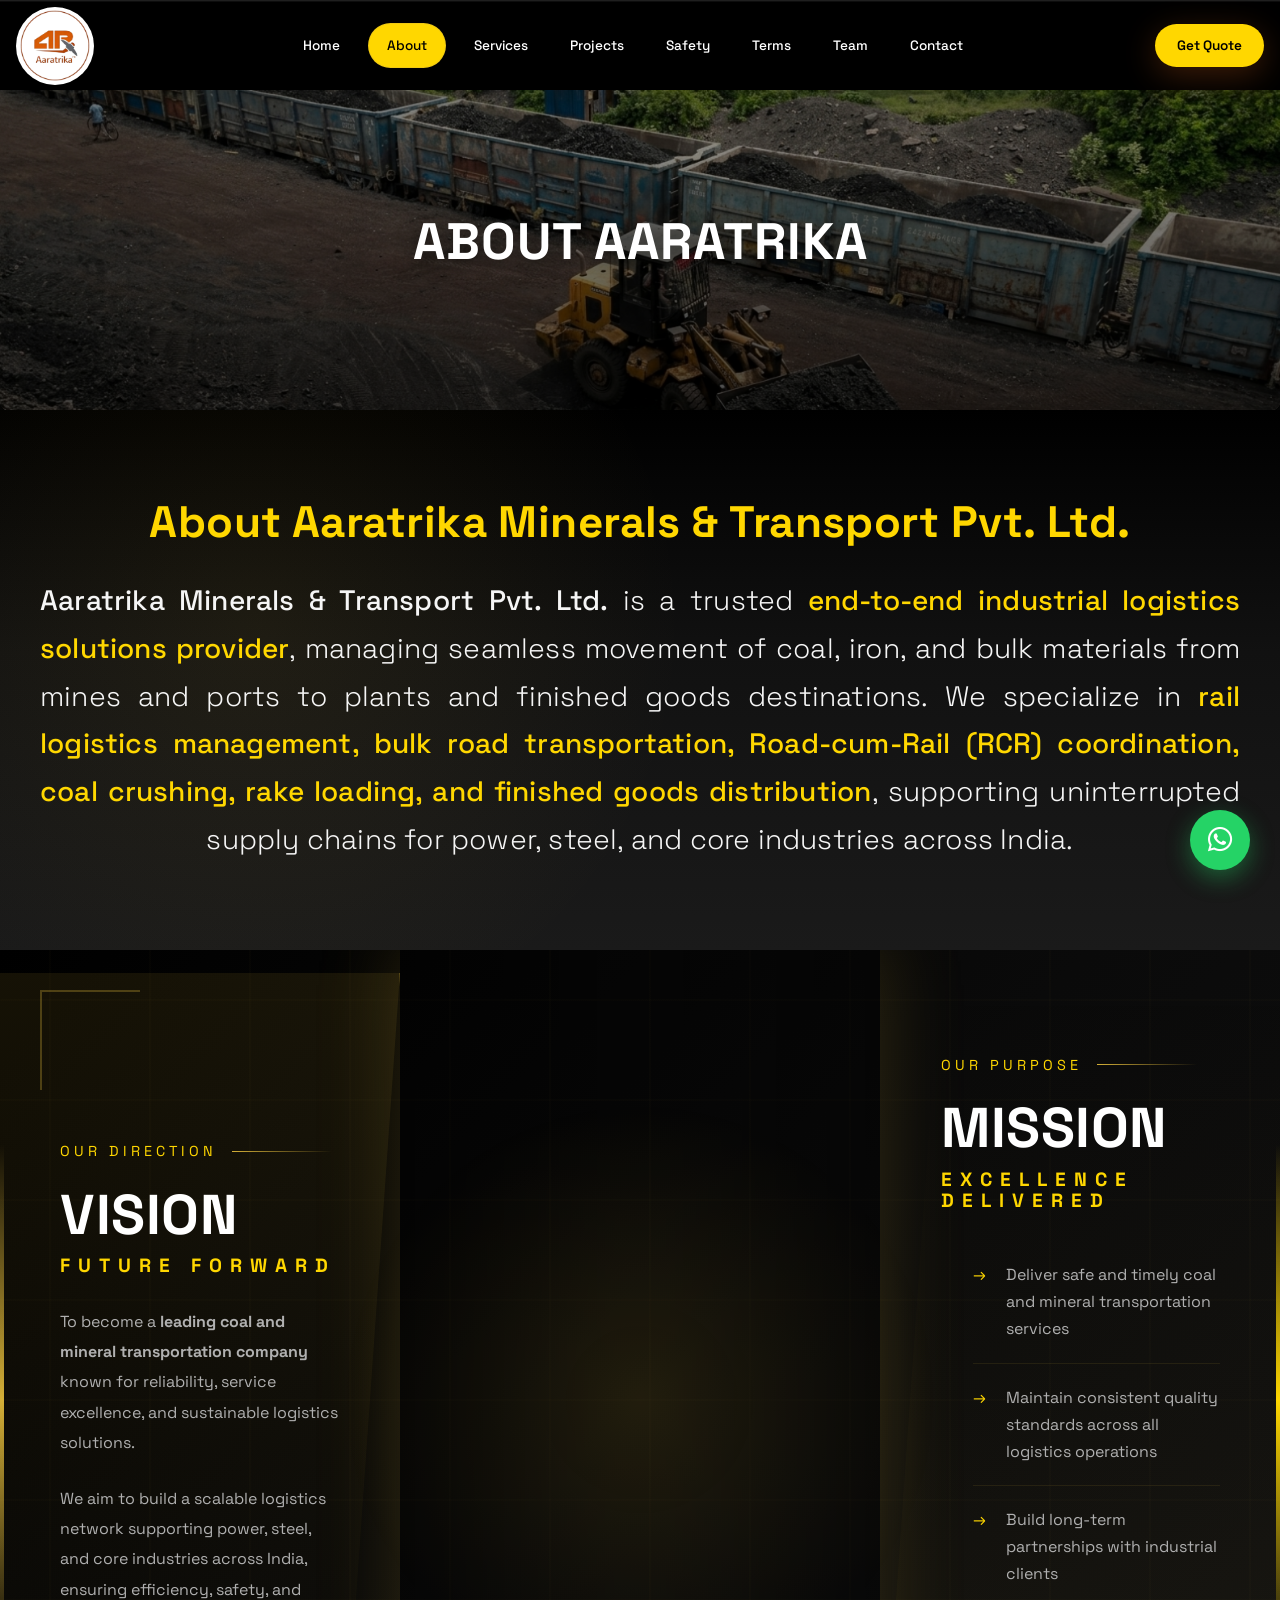
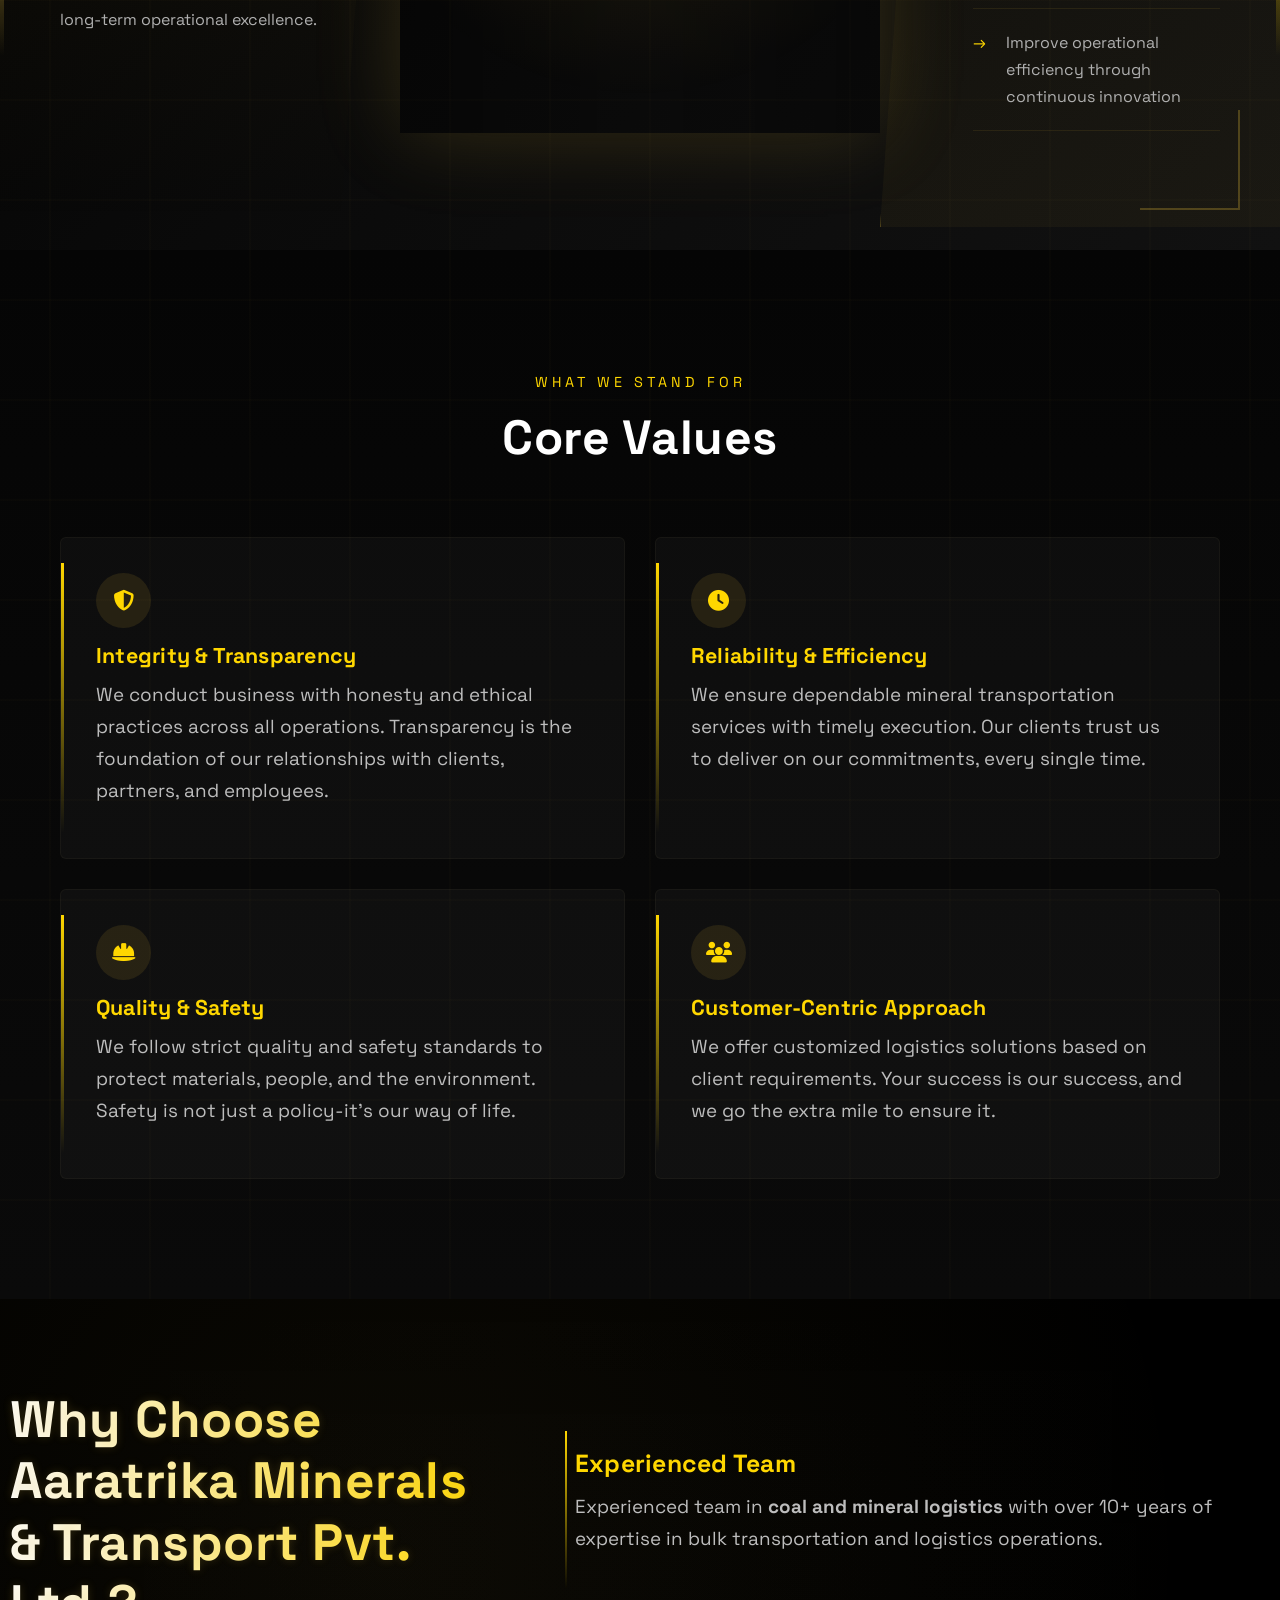
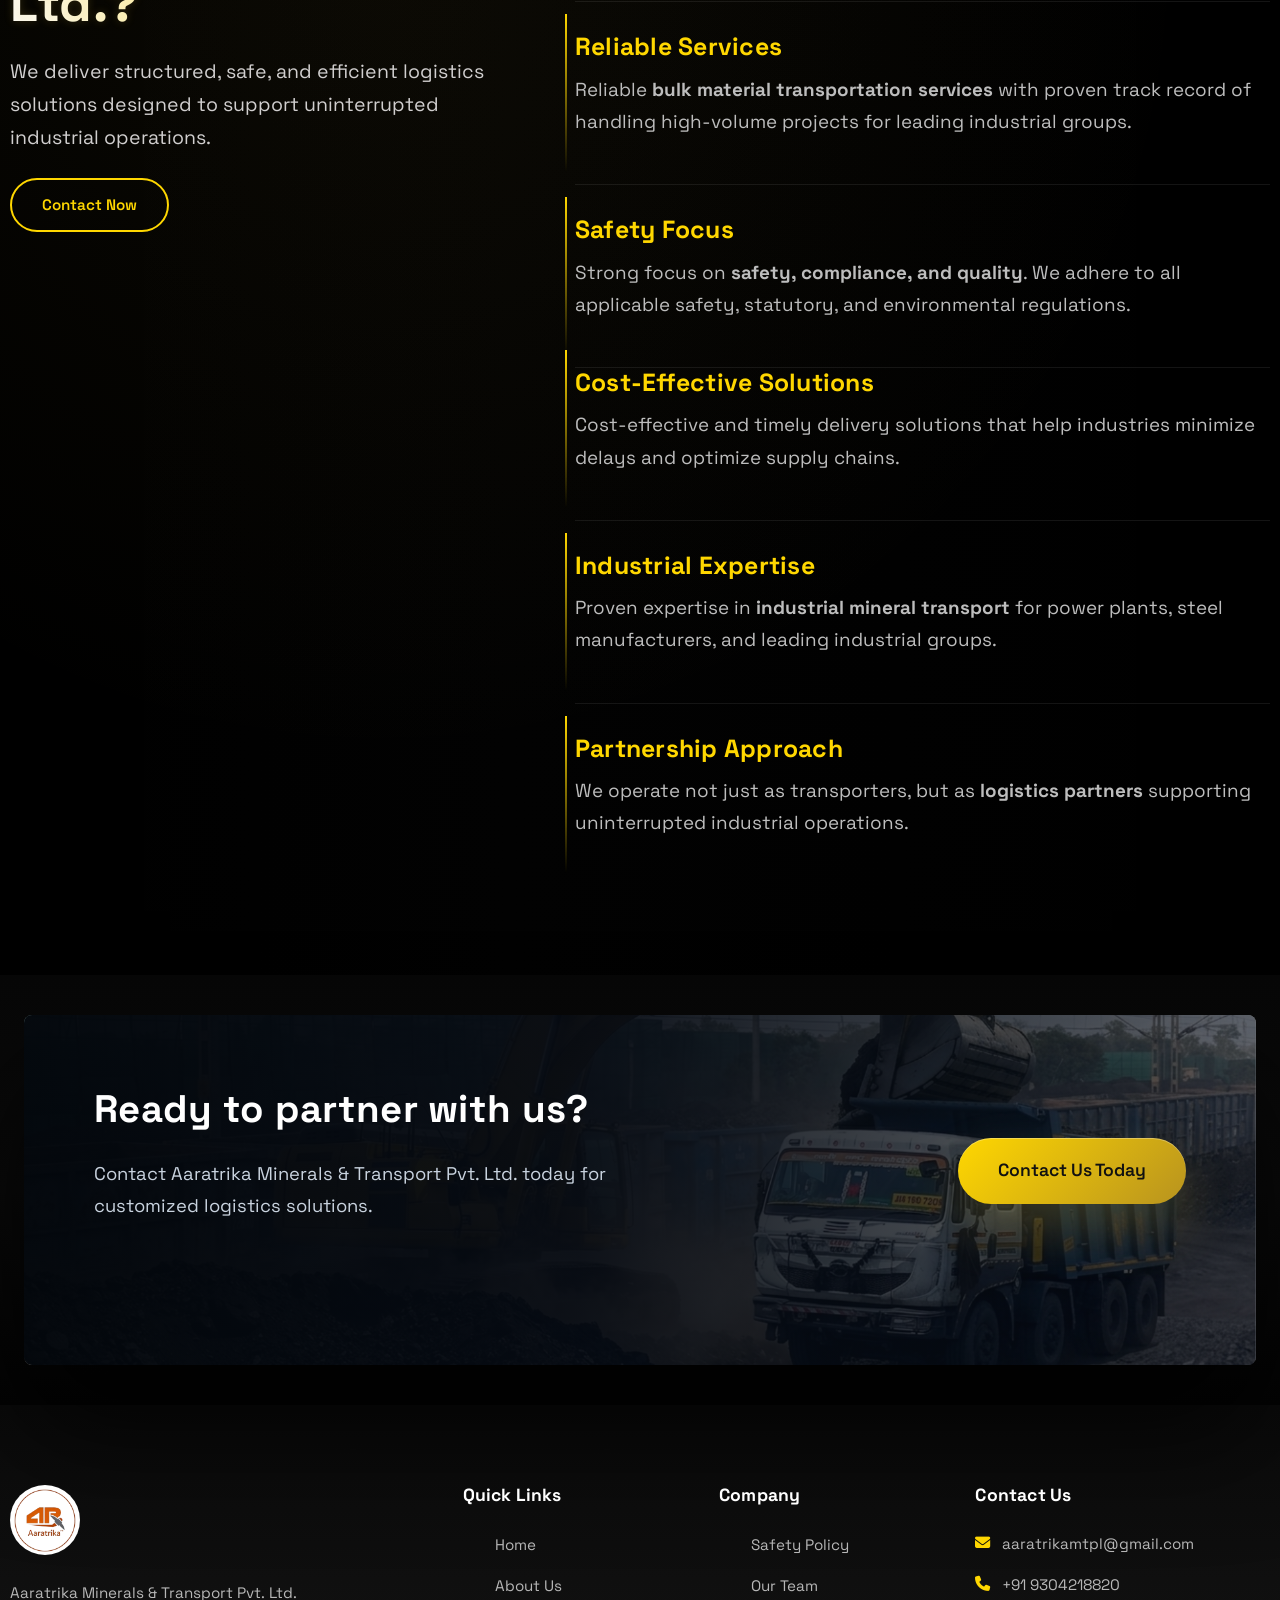
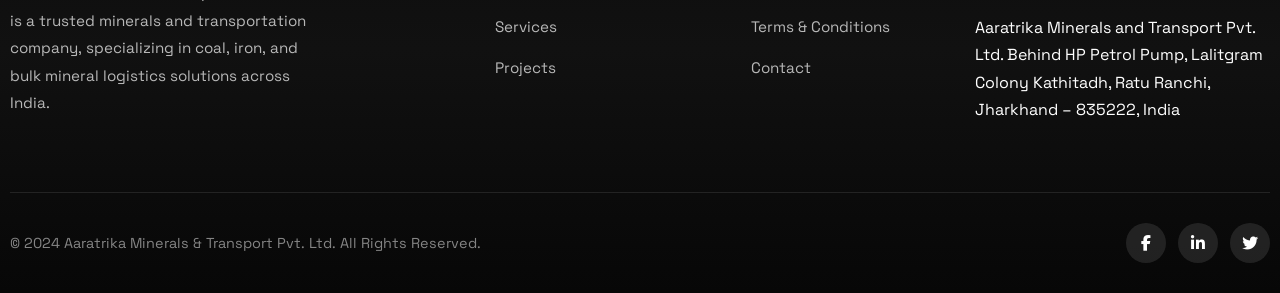
==== commit 680a2ef9: "team" ====
--- a/about.html
+++ b/about.html
@@ -60,6 +60,9 @@
         </li>
         <li class="nav-item">
           <a href="safety.html" class="nav-link">Safety</a>
+        </li>
+         <li class="nav-item">
+          <a href="terms.html" class="nav-link">Terms</a>
         </li>
         <li class="nav-item">
           <a href="team.html" class="nav-link">Team</a>
@@ -97,6 +100,9 @@
       <li class="nav-item">
         <a href="safety.html" class="nav-link">Safety</a>
       </li>
+       <li class="nav-item">
+          <a href="terms.html" class="nav-link">Terms</a>
+        </li>
       <li class="nav-item"><a href="team.html" class="nav-link">Team</a></li>
       <li class="nav-item">
         <a href="contact.html" class="nav-link">Contact</a>
--- a/assets/css/style.css
+++ b/assets/css/style.css
@@ -2131,157 +2131,363 @@
 
 }
 
-/* ============================================
-   TEAM SECTION
-   ============================================ */
-
-.am-page-header {
-    padding: 80px 0 0;
-
-    background:
-        linear-gradient(180deg,
-            #000000 0%,
-            #040404 100%);
-}
-
-.am-team-section {
-    position: relative;
-    padding: 50px 0 90px;
-
-    background:
-        radial-gradient(circle at 15% 10%, rgba(212, 175, 55, 0.05), transparent 45%),
-        radial-gradient(circle at 85% 90%, rgba(212, 175, 55, 0.04), transparent 45%),
-        linear-gradient(180deg,
-            #000000 0%,
-            #050505 50%,
-            #000000 100%);
-}
-
-.am-section-head {
-    margin-bottom: 40px;
-}
-
-.am-label {
-    color: var(--white);
-    letter-spacing: 3px;
-    font-size: .8rem;
-    text-transform: uppercase;
-}
-
-.am-title {
-    color: var(--am-gold);
-    font-size: 2.2rem;
-    font-weight: 700;
-    margin-top: 8px;
-}
-
-.am-member-card {
-    background: linear-gradient(160deg,
-            #0d0d0d 0%,
-            #1a1a1a 40%,
-            #111111 100%);
-
-    border-radius: 12px;
-    padding: 40px 25px;
-
-    height: 100%;
-    min-height: 320px;
-
-    border: 1px solid rgba(212, 175, 55, 0.25);
-
-    box-shadow:
-        0 15px 40px rgba(0, 0, 0, 0.7),
-        inset 0 0 20px rgba(255, 255, 255, 0.02);
-
-    transition: all 0.35s ease;
-
-    display: flex;
-    flex-direction: column;
-    justify-content: center;
-
-    position: relative;
-    overflow: hidden;
-
-    backdrop-filter: blur(6px);
-}
-
-/* subtle glow layer */
-.am-member-card::before {
-    content: "";
-    position: absolute;
-    inset: 0;
-    background: radial-gradient(circle at top,
-            rgba(212, 175, 55, 0.12),
-            transparent 60%);
-    opacity: 0;
-    transition: opacity 0.4s ease;
-}
-
-/* hover effect */
-.am-member-card:hover {
-    transform: translateY(-8px) scale(1.02);
-
-    border-color: rgba(212, 175, 55, 0.6);
-
-    box-shadow:
-        0 25px 60px rgba(0, 0, 0, 0.9),
-        0 0 18px rgba(212, 175, 55, 0.2);
-}
-
-.am-member-card:hover::before {
-    opacity: 1;
-}
-
-.am-member-avatar {
-    width: 130px;
-    height: 130px;
-    margin: auto;
-    border-radius: 50%;
-    padding: 4px;
-    background: linear-gradient(135deg, var(--am-gold), #f6e27a);
-    margin-bottom: 18px;
-}
-
-.am-member-avatar img {
-    width: 100%;
-    height: 100%;
-    border-radius: 50%;
-    object-fit: cover;
-}
-
-.am-member-card h4 {
-    color: #fff;
-    font-size: 1.15rem;
-    margin-bottom: 6px;
-}
-
-.am-member-card p {
-    color: var(--am-gold);
-    font-weight: 600;
-    margin-bottom: 6px;
-}
-
-.am-member-card span {
-    color: var(--am-text);
-    font-size: .9rem;
-}
-
-@media(max-width:768px) {
-
+    /* ============================================
+    TEAM SECTION
+    ============================================ */
+    :root {
+        --am-gold: #FFD700;
+        --am-gold-light: #f0cd04;
+        --am-dark: #0a0a0a;
+        --am-card: #111111;
+    }
+
+    /* Premium Header */
+    .am-page-header {
+        padding: 70px 0 60px;
+        background: 
+            radial-gradient(ellipse at top, rgba(212, 175, 55, 0.1), transparent 60%),
+            linear-gradient(180deg, #000 0%, #050505 100%);
+        position: relative;
+        text-align: center;
+    }
+
+    .am-page-header::before {
+        content: '';
+        position: absolute;
+        bottom: 0;
+        left: 50%;
+        transform: translateX(-50%);
+        width: 300px;
+        height: 1px;
+        background: linear-gradient(90deg, transparent, var(--am-gold), transparent);
+    }
+
+    .header-title {
+        font-size: 3.5rem;
+        font-weight: 800;
+        background: linear-gradient(135deg, #fff 0%, var(--am-gold) 100%);
+        -webkit-background-clip: text;
+        -webkit-text-fill-color: transparent;
+        background-clip: text;
+        letter-spacing: -1px;
+    }
+
+    /* Premium Team Section */
+    .am-team-section {
+        position: relative;
+        padding: 80px 0 60px;
+        background: 
+            radial-gradient(circle at 0% 0%, rgba(212, 175, 55, 0.08) 0%, transparent 40%),
+            radial-gradient(circle at 100% 100%, rgba(212, 175, 55, 0.05) 0%, transparent 40%),
+            radial-gradient(circle at 50% 50%, rgba(212, 175, 55, 0.02) 0%, transparent 60%),
+            linear-gradient(180deg, #000 0%, #080808 50%, #000 100%);
+    }
+
+    /* Section Headers */
+    .am-section-head {
+        margin-bottom: 60px;
+        text-align: center;
+    }
+
+    .am-label {
+        display: inline-flex;
+        align-items: center;
+        gap: 10px;
+        color: var(--am-gold);
+        font-size: 0.8rem;
+        font-weight: 600;
+        letter-spacing: 4px;
+        text-transform: uppercase;
+        padding: 10px 24px;
+        border: 1px solid rgba(212, 175, 55, 0.3);
+        border-radius: 50px;
+        background: rgba(212, 175, 55, 0.05);
+        backdrop-filter: blur(10px);
+    }
+
+    .am-label::before,
+    .am-label::after {
+        content: '✦';
+        font-size: 0.6rem;
+        opacity: 0.6;
+    }
+
+    .am-title {
+       font-size: clamp(2rem, 3vw, 2.8rem);
+        font-weight: 700;
+        color: rgb(243, 243, 243);
+        position: relative;
+        display: inline-block;
+    }
+
+   
+    .am-member-card {
+        background: linear-gradient(145deg, rgba(17, 17, 17, 0.9) 0%, rgba(13, 13, 13, 0.95) 100%);
+        border-radius: 24px;
+        padding: 50px 30px 40px;
+        height: 100%;
+        min-height: 420px;
+        border: 1px solid rgba(212, 175, 55, 0.12);
+        position: relative;
+        overflow: hidden;
+        transition: all 0.5s cubic-bezier(0.4, 0, 0.2, 1);
+        display: flex;
+        flex-direction: column;
+        align-items: center;
+        text-align: center;
+        backdrop-filter: blur(20px);
+        box-shadow: 
+            0 25px 60px rgba(0, 0, 0, 0.8),
+            0 0 0 1px rgba(255, 255, 255, 0.03),
+            inset 0 1px 0 rgba(255, 255, 255, 0.05);
+    }
+
+
+    .am-member-card::before {
+        content: '';
+        position: absolute;
+        top: 0;
+        left: 0;
+        right: 0;
+        height: 3px;
+        background: linear-gradient(90deg, 
+            transparent 0%, 
+            var(--am-gold) 20%, 
+            var(--am-gold-light) 50%, 
+            var(--am-gold) 80%, 
+            transparent 100%);
+        opacity: 0.6;
+        transition: all 0.4s ease;
+    }
+
+    /* Glow effect on hover */
+    .am-member-card::after {
+        content: '';
+        position: absolute;
+        top: -50%;
+        left: -50%;
+        width: 200%;
+        height: 200%;
+        background: radial-gradient(circle, rgba(212, 175, 55, 0.1) 0%, transparent 60%);
+        opacity: 0;
+        transition: opacity 0.6s ease;
+        pointer-events: none;
+    }
+
+    .am-member-card:hover {
+        transform: translateY(-15px) scale(1.02);
+        border-color: rgba(212, 175, 55, 0.4);
+        box-shadow: 
+            0 35px 80px rgba(0, 0, 0, 0.9),
+            0 0 40px rgba(212, 175, 55, 0.15),
+            inset 0 1px 0 rgba(255, 255, 255, 0.1);
+    }
+
+    .am-member-card:hover::before {
+        opacity: 1;
+        height: 4px;
+        box-shadow: 0 0 20px rgba(212, 175, 55, 0.5);
+    }
+
+    .am-member-card:hover::after {
+        opacity: 1;
+    }
+
+    /* Avatar with Rotating Border */
     .am-member-avatar {
-        width: 110px;
-        height: 110px;
-    }
-
-    .am-member-card {
-        padding: 28px 18px;
-    }
-
-    .am-title {
-        font-size: 1.7rem;
-    }
-
-}
+        width: 150px;
+        height: 150px;
+        margin-bottom: 30px;
+        position: relative;
+        border-radius: 50%;
+        padding: 5px;
+        background: linear-gradient(135deg, var(--am-gold), var(--am-gold-light), var(--am-gold));
+        box-shadow: 
+            0 15px 40px rgba(212, 175, 55, 0.3),
+            0 0 0 1px rgba(212, 175, 55, 0.5);
+        transition: all 0.4s ease;
+    }
+
+    .am-member-avatar::before {
+        content: '';
+        position: absolute;
+        inset: -3px;
+        border-radius: 50%;
+        background: conic-gradient(from 0deg, transparent, var(--am-gold), transparent, var(--am-gold), transparent);
+        opacity: 0;
+        transition: opacity 0.4s ease;
+        animation: rotate 3s linear infinite;
+    }
+
+    @keyframes rotate {
+        from { transform: rotate(0deg); }
+        to { transform: rotate(360deg); }
+    }
+
+    .am-member-card:hover .am-member-avatar {
+        transform: scale(1.08);
+        box-shadow: 
+            0 20px 50px rgba(212, 175, 55, 0.4),
+            0 0 0 2px rgba(212, 175, 55, 0.8);
+    }
+
+    .am-member-card:hover .am-member-avatar::before {
+        opacity: 0.6;
+    }
+
+    .am-member-avatar img {
+        width: 100%;
+        height: 100%;
+        border-radius: 50%;
+        object-fit: cover;
+        border: 4px solid #0d0d0d;
+        filter: grayscale(30%);
+        transition: all 0.4s ease;
+    }
+
+    .am-member-card:hover .am-member-avatar img {
+        filter: grayscale(0%);
+        transform: scale(1.05);
+    }
+
+    /* Typography */
+    .am-member-card h4 {
+        font-size: 1.4rem;
+        font-weight: 700;
+        color: #fff;
+        margin-bottom: 8px;
+        letter-spacing: -0.3px;
+    }
+
+    .am-member-card > p {
+        color: var(--am-gold);
+        font-size: 0.95rem;
+        font-weight: 600;
+        text-transform: uppercase;
+        letter-spacing: 2px;
+        margin-bottom: 8px;
+    }
+
+    .am-member-card > span {
+        display: inline-block;
+        color: #b2b1b1;
+        font-size: 0.85rem;
+        font-weight: 500;
+        letter-spacing: 0.5px;
+        padding: 6px 16px;
+        background: rgba(255, 255, 255, 0.03);
+        border-radius: 20px;
+        border: 1px solid rgba(255, 255, 255, 0.08);
+        margin-bottom: 25px;
+    }
+
+    /* Description Box */
+    .am-member-desc {
+        width: 100%;
+        margin-top: auto;
+        padding-top: 25px;
+        border-top: 1px solid rgba(212, 175, 55, 0.15);
+        position: relative;
+    }
+
+    .am-member-desc::before {
+        content: '"';
+        position: absolute;
+        top: -10px;
+        left: 50%;
+        transform: translateX(-50%);
+        font-size: 4rem;
+        color: rgba(212, 175, 55, 0.1);
+        line-height: 1;
+        pointer-events: none;
+    }
+
+    .am-member-desc p {
+        font-size: 1.10rem;
+        line-height: 1.8;
+        color: #cdcccc;
+        margin: 0;
+        font-weight: 400;
+    }
+
+    /* Animations */
+    .fade-in {
+        animation: fadeIn 1s ease forwards;
+        opacity: 0;
+    }
+
+    .slide-in-left {
+        animation: slideInLeft 0.8s ease forwards;
+        opacity: 0;
+    }
+
+    .slide-in-right {
+        animation: slideInRight 0.8s ease forwards;
+        opacity: 0;
+    }
+
+    @keyframes fadeIn {
+        to { opacity: 1; }
+    }
+
+    @keyframes slideInLeft {
+        from {
+            opacity: 0;
+            transform: translateX(-40px);
+        }
+        to {
+            opacity: 1;
+            transform: translateX(0);
+        }
+    }
+
+    @keyframes slideInRight {
+        from {
+            opacity: 0;
+            transform: translateX(40px);
+        }
+        to {
+            opacity: 1;
+            transform: translateX(0);
+        }
+    }
+
+    /* Stagger animations */
+    .row > div:nth-child(1) { animation-delay: 0.1s; }
+    .row > div:nth-child(2) { animation-delay: 0.2s; }
+    .row > div:nth-child(3) { animation-delay: 0.3s; }
+    .row > div:nth-child(4) { animation-delay: 0.4s; }
+
+    /* Responsive */
+    @media (max-width: 991px) {
+        .am-title {
+            font-size: 2.4rem;
+        }
+        
+        .am-member-card {
+            min-height: 380px;
+        }
+    }
+
+    @media (max-width: 768px) {
+        .am-team-section {
+            padding: 60px 0 80px;
+        }
+        
+        .am-title {
+            font-size: 2rem;
+        }
+        
+        .am-member-card {
+            min-height: auto;
+            margin-bottom: 20px;
+        }
+        
+        .am-member-avatar {
+            width: 130px;
+            height: 130px;
+        }
+    }
 
 /* ===================================
    Final Leadership Section
@@ -2882,7 +3088,7 @@
 ========================= */
 
 .btn-primary {
-    background: linear-gradient(135deg, #FFD700, #b8962e);
+    background:#FFD700;
     border: none;
     color: #000;
     font-weight: 600;
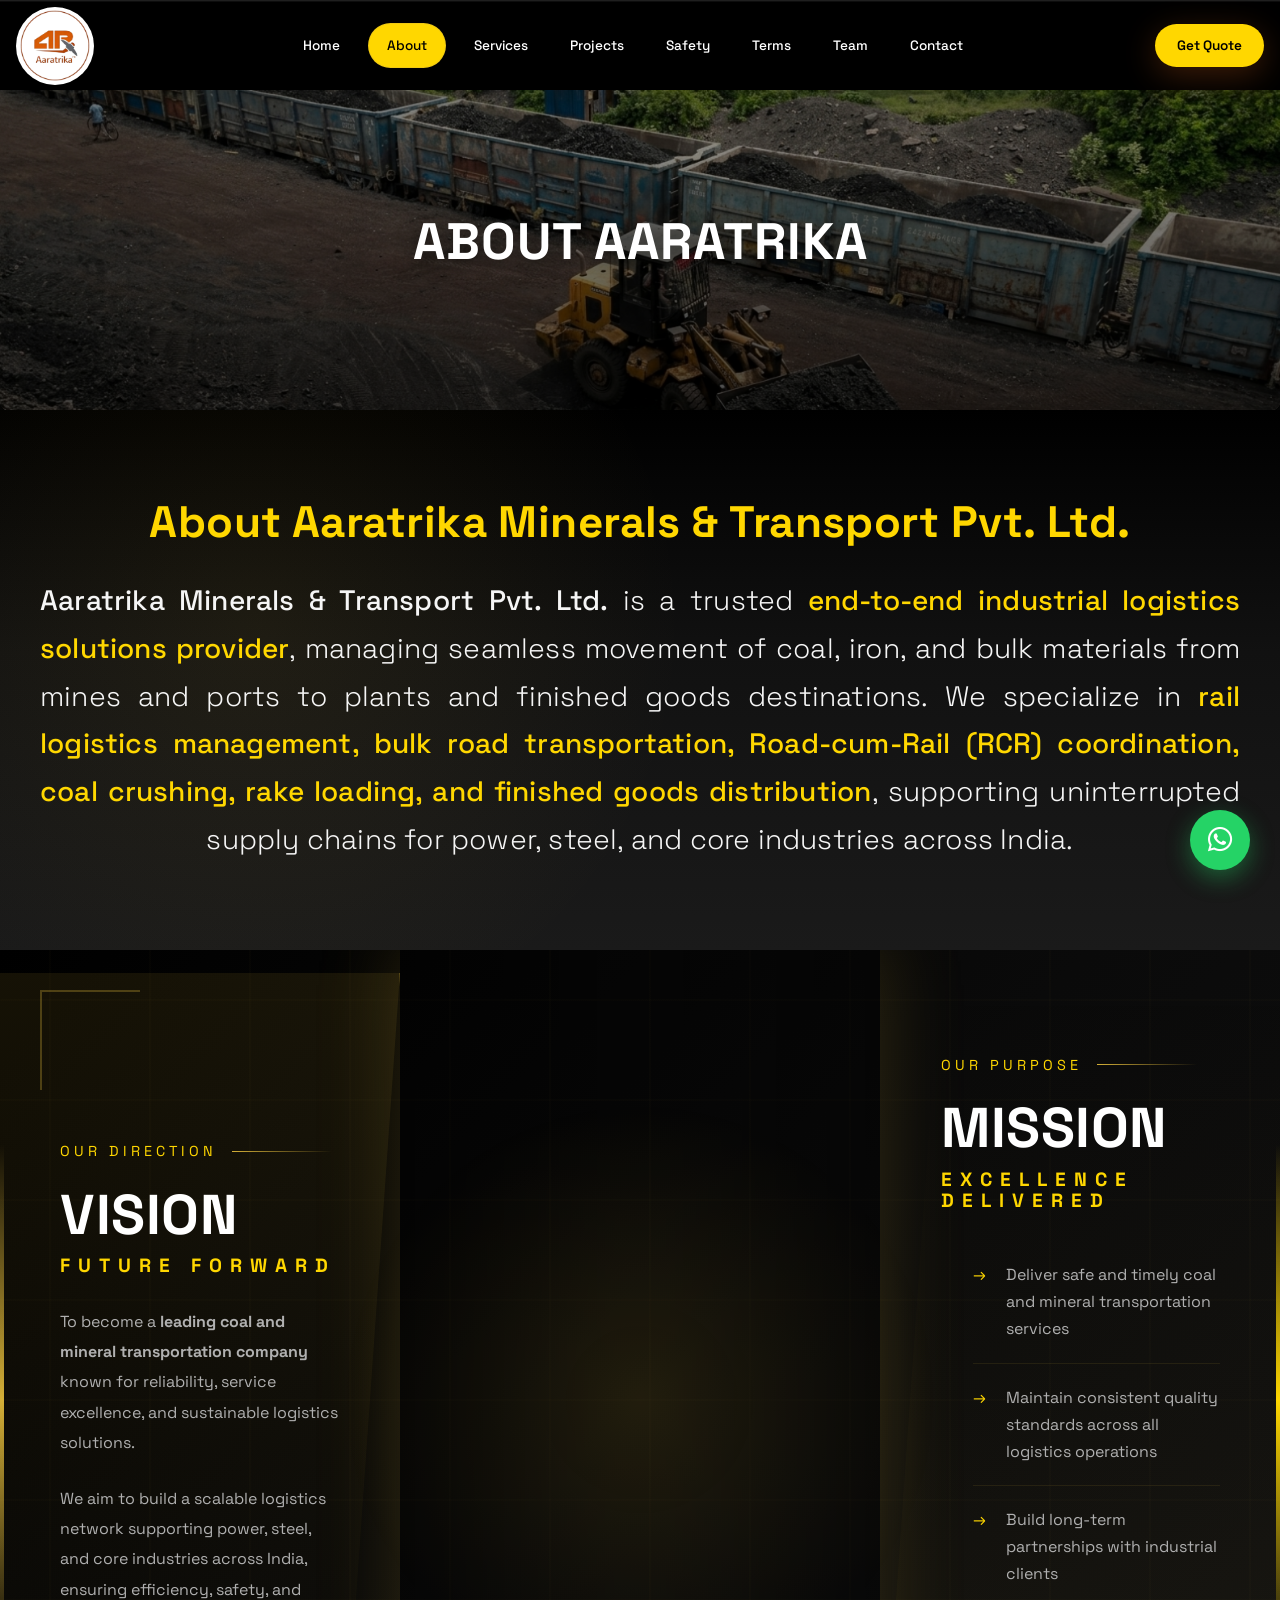
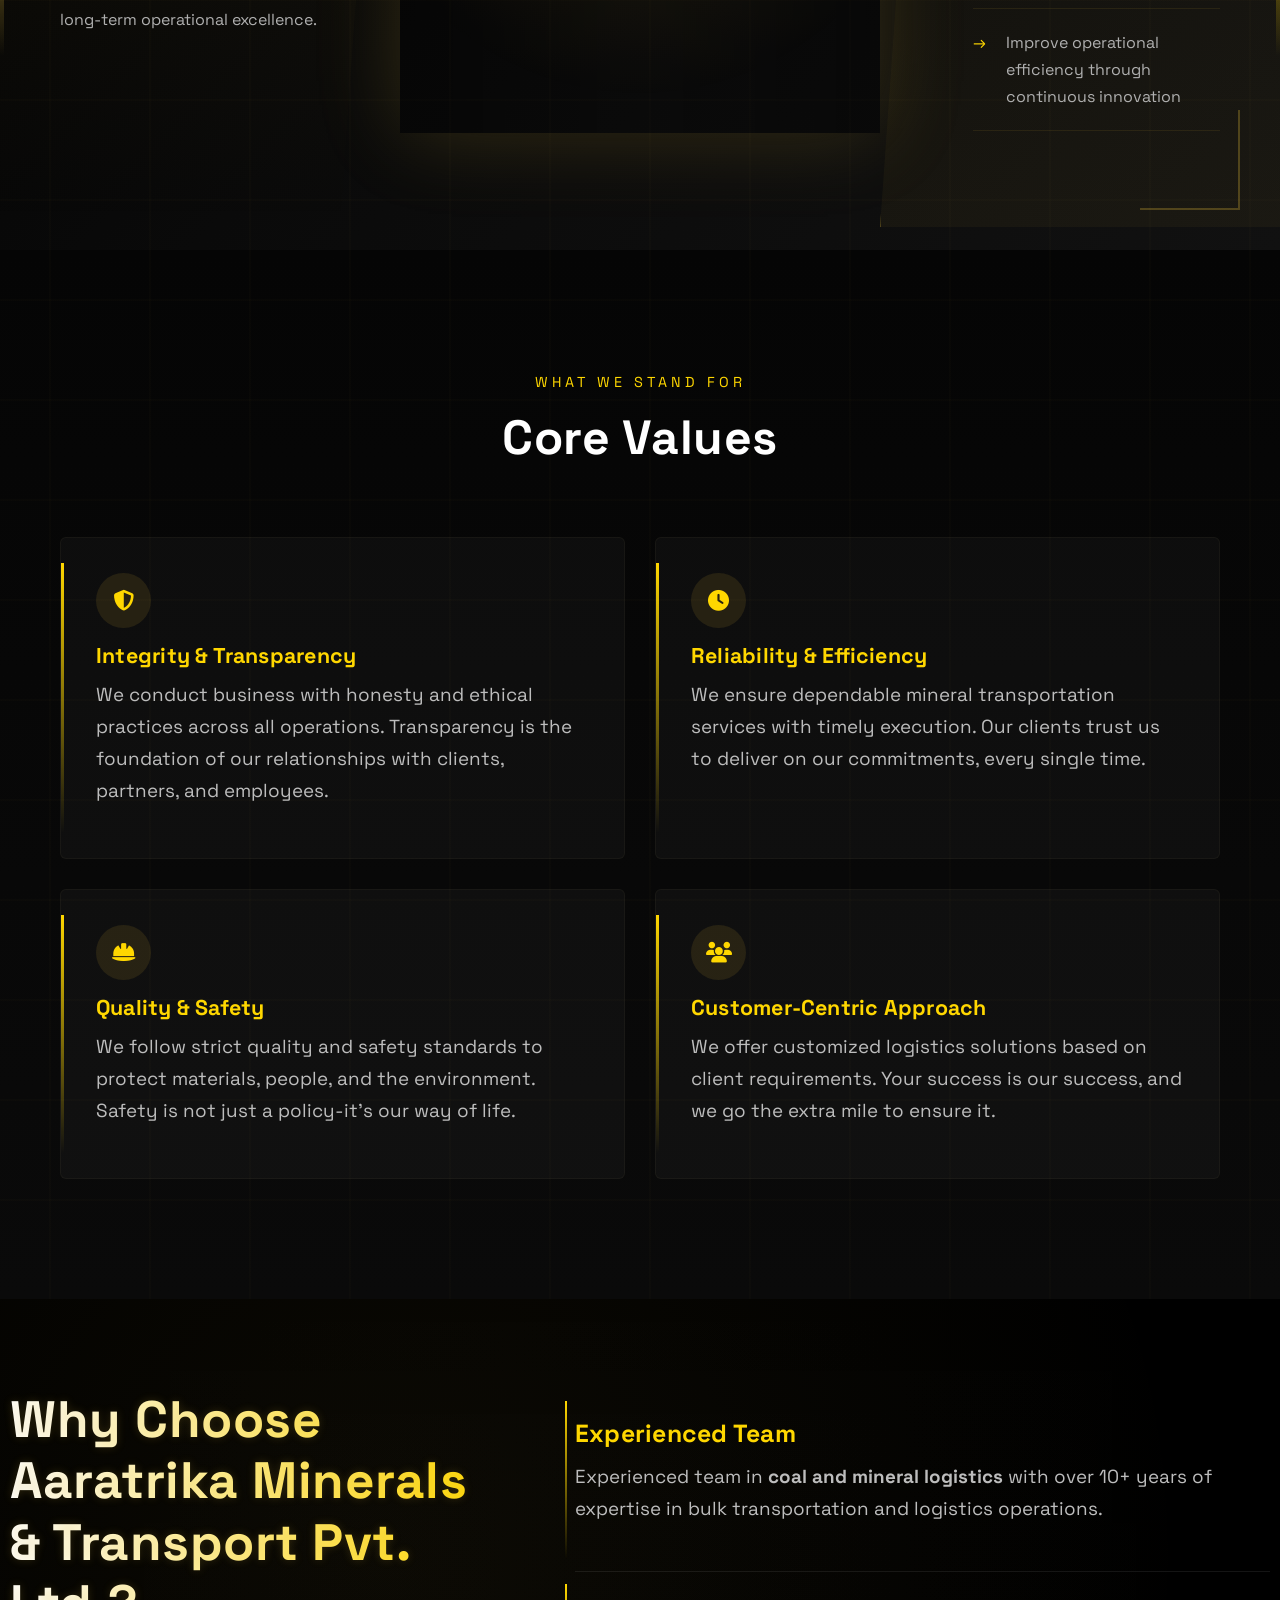
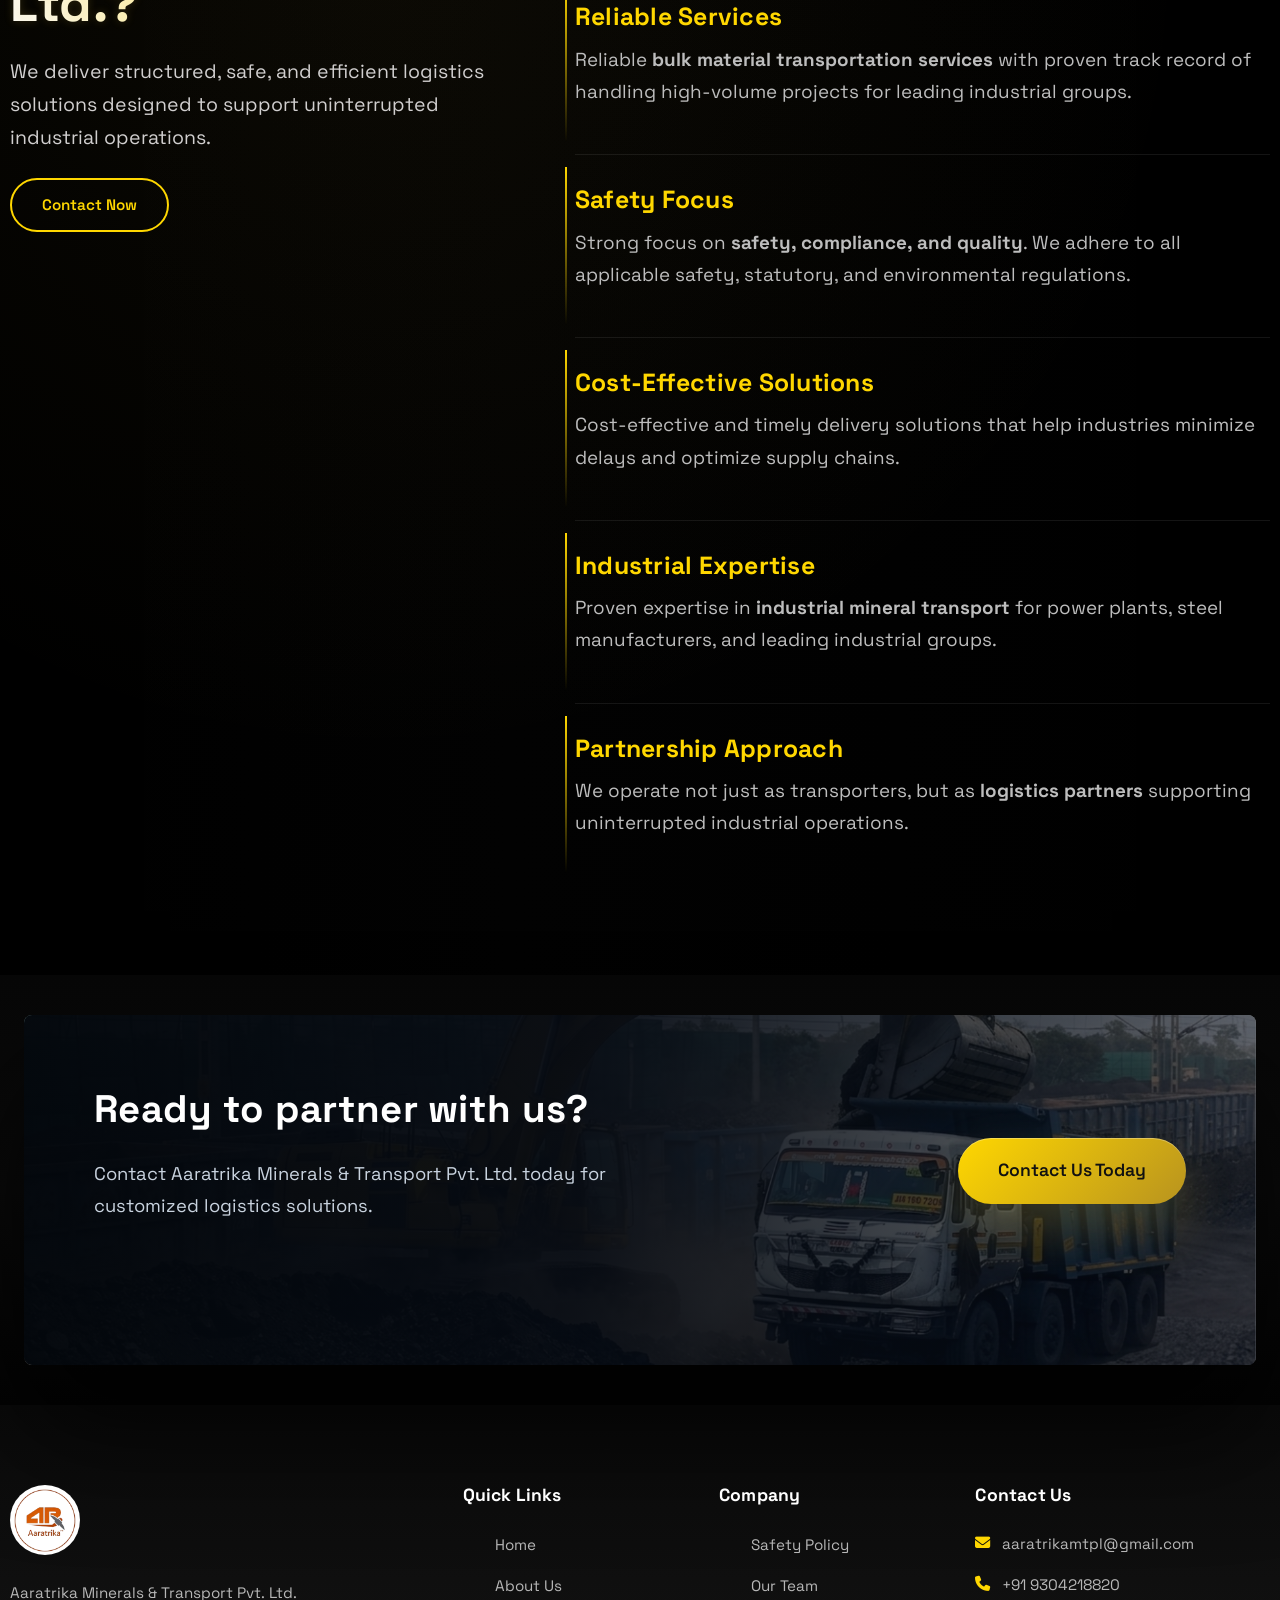
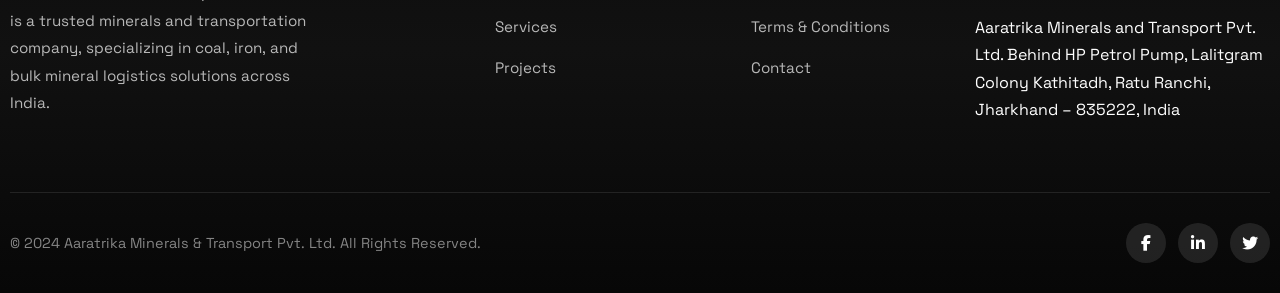
==== commit 4f59cc25: "fade" ====
--- a/about.html
+++ b/about.html
@@ -61,7 +61,7 @@
         <li class="nav-item">
           <a href="safety.html" class="nav-link">Safety</a>
         </li>
-         <li class="nav-item">
+        <li class="nav-item">
           <a href="terms.html" class="nav-link">Terms</a>
         </li>
         <li class="nav-item">
@@ -100,9 +100,9 @@
       <li class="nav-item">
         <a href="safety.html" class="nav-link">Safety</a>
       </li>
-       <li class="nav-item">
-          <a href="terms.html" class="nav-link">Terms</a>
-        </li>
+      <li class="nav-item">
+        <a href="terms.html" class="nav-link">Terms</a>
+      </li>
       <li class="nav-item"><a href="team.html" class="nav-link">Team</a></li>
       <li class="nav-item">
         <a href="contact.html" class="nav-link">Contact</a>
@@ -405,10 +405,10 @@
               <a href="https://www.google.com/maps?q=House%20No-1030,%20Dwarikapuri,%20Kamre,%20Behind%20HP%20Petrol%20Pump,%20Lalitgram%20Colony,%20Kathitadh,%20Ratu,%20Ranchi,%20Jharkhand%20835222,%20India"
                 target="_blank">
 
-                  <span>Aaratrika Minerals and Transport Pvt. Ltd.</span>
-                  <span>Behind HP Petrol Pump, Lalitgram Colony</span>
-                  <span>Kathitadh, Ratu</span>
-                  <span>Ranchi, Jharkhand – 835222, India</span>
+                <span>Aaratrika Minerals and Transport Pvt. Ltd.</span>
+                <span>Behind HP Petrol Pump, Lalitgram Colony</span>
+                <span>Kathitadh, Ratu</span>
+                <span>Ranchi, Jharkhand – 835222, India</span>
 
               </a>
             </div>
--- a/assets/css/style.css
+++ b/assets/css/style.css
@@ -7,9 +7,7 @@
     --glass-bg: rgba(255, 255, 255, 0.04);
     --glass-border: rgba(255, 255, 255, 0.08);
     --accent: #FFD700;
-    ;
     --accent-soft: #FFD700;
-    ;
     --accent-glow: rgba(212, 175, 55, .15);
     --bg: #06080c;
     --card: #121720;
@@ -18,19 +16,25 @@
     --text-main: #f5f5f5;
     --text-secondary: #bfbfbf;
     --aar-gold: #FFD700;
-    ;
     --aar-dark: #06080c;
     --text: #d9dde3;
     --white: #ffffff;
     --aar-gold: #FFD700;
-    ;
     --aar-dark: #06080c;
     --white: #FFFFFF;
     --white-soft: #FDFCFB;
     --am-gold: #FFD700;
     --am-dark: #070a10;
     --am-text: #cfd6df;
-
+     --am-gold: #FFD700;
+        --am-gold-light: #f0cd04;
+        --am-dark: #0a0a0a;
+        --am-card: #111111;
+            --bg-dark: #050505;
+    --bg-soft: #0b0b0b;
+    --gold: #FFD700;
+    --text: #e5e5e5;
+    --muted: #b5b5b5;
     /* Shadows */
     --shadow-sm: 0 4px 12px rgba(0, 0, 0, 0.04);
     --shadow-md: 0 8px 24px rgba(0, 0, 0, 0.06);
@@ -53,6 +57,8 @@
     /* Spacing */
     --section-padding: 100px;
     --container-max: 1320px;
+ --navbar-height: 90px;
+    --navbar-height-mobile: 74px;
 }
 
 * {
@@ -63,12 +69,14 @@
 
 html {
     scroll-behavior: smooth;
+    scroll-padding-top: var(--navbar-height);
+
     font-size: 16px;
 }
 
 body {
     font-family: 'Space Grotesk', sans-serif;
- 
+    padding-top: var(--navbar-height);
     line-height: 1.7;
     overflow-x: hidden;
     background:
@@ -657,12 +665,6 @@
 
 /* ========== CORE VALUE SECTION ========== */
 
-
-
-/* =========================
-   CORE VALUES - PREMIUM
-========================= */
-
 .abt-values-section {
     position: relative;
     width: 100%;
@@ -672,7 +674,7 @@
     overflow: hidden;
 }
 
-/* subtle grid effect */
+
 .abt-values-section::before {
     content: '';
     position: absolute;
@@ -684,7 +686,7 @@
     animation: gridMove 20s linear infinite;
 }
 
-/* header */
+
 .abt-values-header {
     text-align: center;
     margin-bottom: 70px;
@@ -918,7 +920,7 @@
     object-fit: cover;
 
     position: relative;
-    z-index: 1; /* 👈 keep video below */
+    z-index: 1; 
     
     filter: brightness(0.85) contrast(1.2) saturate(1.1);
     transition: transform 0.8s ease, filter 0.6s ease;
@@ -1111,15 +1113,13 @@
     line-height: 1.2;
     color: #ffffff;
 
-    /* Gradient Text */
+
     background: linear-gradient(90deg, #ffffff, #FFD700);
     -webkit-background-clip: text;
     -webkit-text-fill-color: transparent;
 
-    /* Subtle Glow */
     text-shadow: 0 0 10px rgba(212, 175, 55, 0.2);
 
-    /* Spacing */
     margin-bottom: 20px;
 }
 
@@ -1202,7 +1202,6 @@
 @media(max-width:992px) {
 
     .why-section {
-        /* clean black for mobile */
         background: #000000;
         box-shadow: inset 0 40px 80px rgba(0, 0, 0, 0.8);
     }
@@ -1488,7 +1487,7 @@
 
 .project-bg {
     position: relative;
-    padding: 60px 0;
+    padding: 60px 0 0px;
     overflow: hidden;
 
     background:
@@ -1927,7 +1926,6 @@
 }
 
 
-
 .btn-second {
     padding: 14px 34px;
     border-radius: 50px;
@@ -2009,7 +2007,7 @@
 
 .safety-section {
     position: relative;
-    padding: 80px 0;
+    padding: 40px 0;
 
     background:
         radial-gradient(circle at 80% 20%, rgba(212, 175, 55, .06), transparent 45%),
@@ -2135,10 +2133,7 @@
     TEAM SECTION
     ============================================ */
     :root {
-        --am-gold: #FFD700;
-        --am-gold-light: #f0cd04;
-        --am-dark: #0a0a0a;
-        --am-card: #111111;
+       
     }
 
     /* Premium Header */
@@ -2172,7 +2167,7 @@
         letter-spacing: -1px;
     }
 
-    /* Premium Team Section */
+ 
     .am-team-section {
         position: relative;
         padding: 80px 0 60px;
@@ -2183,7 +2178,7 @@
             linear-gradient(180deg, #000 0%, #080808 50%, #000 100%);
     }
 
-    /* Section Headers */
+  
     .am-section-head {
         margin-bottom: 60px;
         text-align: center;
@@ -2260,7 +2255,7 @@
         transition: all 0.4s ease;
     }
 
-    /* Glow effect on hover */
+    
     .am-member-card::after {
         content: '';
         position: absolute;
@@ -2293,7 +2288,7 @@
         opacity: 1;
     }
 
-    /* Avatar with Rotating Border */
+   
     .am-member-avatar {
         width: 150px;
         height: 150px;
@@ -2350,7 +2345,7 @@
         transform: scale(1.05);
     }
 
-    /* Typography */
+   
     .am-member-card h4 {
         font-size: 1.4rem;
         font-weight: 700;
@@ -2381,7 +2376,7 @@
         margin-bottom: 25px;
     }
 
-    /* Description Box */
+   
     .am-member-desc {
         width: 100%;
         margin-top: auto;
@@ -2410,7 +2405,6 @@
         font-weight: 400;
     }
 
-    /* Animations */
     .fade-in {
         animation: fadeIn 1s ease forwards;
         opacity: 0;
@@ -2452,13 +2446,13 @@
         }
     }
 
-    /* Stagger animations */
+   
     .row > div:nth-child(1) { animation-delay: 0.1s; }
     .row > div:nth-child(2) { animation-delay: 0.2s; }
     .row > div:nth-child(3) { animation-delay: 0.3s; }
     .row > div:nth-child(4) { animation-delay: 0.4s; }
 
-    /* Responsive */
+   
     @media (max-width: 991px) {
         .am-title {
             font-size: 2.4rem;
@@ -2627,6 +2621,7 @@
 /* ======================================
     CONTACT SECTION
 ====================================== */
+
 .am-contact-section {
     padding: 60px 20px 70px 40px;
 
@@ -2670,10 +2665,6 @@
     gap: 50px;
     align-items: stretch;
 }
-
-/* =========================
-   LEFT SIDE
-========================= */
 
 .am-contact-left {
     display: flex;
@@ -2752,7 +2743,7 @@
 }
 
 /* =========================
-   BUSINESS HOURS - PREMIUM
+   BUSINESS HOURS
 ========================= */
 
 .am-hours-card {
@@ -2812,7 +2803,7 @@
 }
 
 /* =========================
-   RIGHT SIDE FORM - PREMIUM
+   RIGHT SIDE FORM 
 ========================= */
 
 .am-contact-form {
@@ -2831,7 +2822,7 @@
     overflow: hidden;
 }
 
-/* PREMIUM: Top gold accent line */
+
 .am-contact-form::before {
     content: '';
     position: absolute;
@@ -2864,7 +2855,6 @@
     border-radius: 2px;
 }
 
-/* FORM STRUCTURE */
 
 .am-contact-form form {
     display: flex;
@@ -2878,7 +2868,6 @@
     margin-bottom: 15px;
 }
 
-/* PREMIUM INPUTS: Glass effect with focus glow */
 .am-contact-form input,
 .am-contact-form select,
 .am-contact-form textarea {
@@ -2975,7 +2964,7 @@
 }
 
 /* ===============================
-   MAP SECTION - PREMIUM
+   MAP SECTION 
 =============================== */
 
 .am-map-wrapper {
@@ -3049,9 +3038,6 @@
     }
 }
 
-/* =========================
-   MOBILE FIX FOR FORM
-========================= */
 
 @media(max-width: 768px) {
     .am-contact-section {
@@ -3080,8 +3066,6 @@
         padding: 18px;
     }
 }
-
-
 
 /* =========================
    BUTTON
@@ -3101,9 +3085,11 @@
     box-shadow: 0 12px 35px rgba(212, 175, 55, 0.4);
 }
 
+
 /* =========================
    WHATSAPP FLOAT FIX
 ========================= */
+
 .whatsapp-float {
     position: fixed;
     bottom: 30px;
@@ -3127,7 +3113,6 @@
 }
 
 
-
 /* ============================================
    TERMS & CONDITIONS SECTION - EDGE TO EDGE
    ============================================ */
@@ -3154,7 +3139,6 @@
     pointer-events: none;
 }
 
-/* Floating Gold Particles */
 .particles {
     position: absolute;
     top: 0;
@@ -3256,7 +3240,7 @@
     z-index: 1;
 }
 
-/* Header */
+
 .terms-header {
     text-align: center;
     margin-bottom: 40px;
@@ -3310,7 +3294,6 @@
     font-weight: 600;
 }
 
-/* Terms List - No Boxes */
 .terms-list {
     display: flex;
     flex-direction: column;
@@ -3318,7 +3301,6 @@
     position: relative;
 }
 
-/* Timeline Line */
 .terms-list::before {
     content: '';
     position: absolute;
@@ -3349,7 +3331,7 @@
     padding-left: 90px;
 }
 
-/* Number Circle */
+
 .term-number {
     position: absolute;
     left: 0;
@@ -3430,7 +3412,7 @@
     transform: translateX(5px);
 }
 
-/* Contact Section */
+
 .contact-section {
     margin-top: 80px;
     padding: 60px;
@@ -3492,7 +3474,6 @@
     width: 100%;
 }
 
-/* Responsive */
 @media (max-width: 768px) {
     .terms-section {
         padding: 80px 0;
@@ -3539,7 +3520,7 @@
     }
 }
 
-/* Glow Effect on Scroll */
+
 .glow-line {
     position: fixed;
     top: 0;
@@ -3967,7 +3948,7 @@
     height: 100%;
 }
 
-/* Loading Animation */
+
 .loading {
     position: fixed;
     top: 0;
@@ -4011,7 +3992,7 @@
 
 .stats-section {
     position: relative;
-    padding: 140px 0;
+    padding: 110px 0;
     background: url('../images/black-bg.png') center/cover no-repeat;
     overflow: hidden;
 }
@@ -4070,23 +4051,19 @@
     padding: 30px 20px;
 }
 
-/* ==============================
-   TABLET
-============================== */
 
 @media (max-width: 992px) {
     .counter {
         font-size: 2.5rem;
     }
 
+
     .symbol {
         font-size: 1.8rem;
     }
 }
 
-/* ==========================================
-   ULTRA COMPACT PREMIUM MOBILE 
-========================================== */
+
 
 @media (max-width: 768px) {
 
@@ -4104,7 +4081,7 @@
 
     }
 
-    /* Full width columns */
+  
     .stats-section .col-lg-3,
     .stats-section .col-md-6,
     .stats-section .col-sm-6 {
@@ -4114,28 +4091,24 @@
         padding: 0;
     }
 
-    /* Compact stat box */
+   
     .stat-box {
         padding: 12px 5px;
-        /* Very tight */
         width: 100%;
     }
 
-    /* Remove divider extra spacing */
     .stat-box::after {
         display: none;
     }
 
-    /* Number alignment */
+
     .stat-number {
         display: flex;
         justify-content: center;
         align-items: center;
         margin-bottom: 4px;
-        /* Tight spacing */
-    }
-
-    /* Main number */
+    }
+
     .counter {
         font-size: 2.4rem;
         font-weight: 900;
@@ -4144,7 +4117,7 @@
         letter-spacing: 0.5px;
     }
 
-    /* Plus symbol */
+
     .symbol {
         font-size: 1.4rem;
         font-weight: 800;
@@ -4153,21 +4126,15 @@
         margin-top: 0;
     }
 
-    /* Description text */
     .stat-box p {
         font-size: 0.95rem;
         margin-top: 2px;
-        /* Very tight */
         line-height: 1.3;
         color: rgba(255, 255, 255, 0.95);
     }
 }
 
 
-/* ==========================================
-   EXTRA SMALL MOBILE
-========================================== */
-
 @media (max-width: 480px) {
 
     .stats-section {
@@ -4189,9 +4156,9 @@
 }
 
 /* ==============================
-   PREMIUM CTA SECTION (FINAL)
+   PREMIUM CTA SECTION 
 ============================== */
-
+ 
 .cta-section {
     padding: 40px 0;
     background:
@@ -4207,9 +4174,7 @@
     max-width: none;
 }
 
-/* =========================================
-   CTA BOX WITH IMAGE
-========================================= */
+
 
 .cta-wrapper {
     position: relative;
@@ -4249,9 +4214,7 @@
     z-index: 2;
 }
 
-/* =========================================
-   TEXT
-========================================= */
+
 
 .cta-title {
     color: #ffffff;
@@ -4269,9 +4232,7 @@
     margin-bottom: 35px;
 }
 
-/* =========================================
-   PREMIUM BUTTON
-========================================= */
+
 
 .cta-btn {
     display: inline-block;
@@ -4291,7 +4252,7 @@
     box-shadow:
         0 25px 50px rgba(212, 175, 55, 0.25),
         inset 0 1px 0 rgba(255, 255, 255, 0.3);
-    /* subtle metallic shine */
+
 }
 
 .cta-btn:hover {
@@ -4301,10 +4262,6 @@
         inset 0 1px 0 rgba(255, 255, 255, 0.35);
 }
 
-/* =========================================
-   RESPONSIVE
-========================================= */
-
 @media (max-width: 992px) {
     .cta-wrapper {
         padding: 70px 50px;
@@ -4354,9 +4311,7 @@
     }
 }
 
-/* ===============================
-   MOBILE PREMIUM SPACING
-================================ */
+
 @media(max-width:768px) {
 
 
@@ -4387,10 +4342,6 @@
     }
 
 
-    /* =========================
-   MOBILE MENU 
-   ========================= */
-
     .mobile-menu {
         position: fixed;
         top: 90px;
@@ -4468,9 +4419,7 @@
             #050505 100%);
 }
 
-/* ================================
-   SECTION HEADER
-================================ */
+
 
 .aaratrika-label {
     text-transform: uppercase;
@@ -4499,20 +4448,12 @@
 }
 
 
-/* ================================
-   SERVICES GRID
-================================ */
-
 .services-grid {
     display: grid;
     grid-template-columns: repeat(3, 1fr);
     gap: 60px 50px;
 }
 
-
-/* ================================
-   SERVICE ITEM
-================================ */
 
 .aaratrika-card {
     position: relative;
@@ -4540,8 +4481,6 @@
 }
 
 
-/* SERVICE TITLE */
-
 .aaratrika-card h5 {
     font-size: 22px;
     font-weight: 600;
@@ -4554,17 +4493,12 @@
 }
 
 
-/* DESCRIPTION */
-
 .aaratrika-card p {
     color: #cfd6df;
     font-size: 17px;
     line-height: 1.7;
 }
 
-
-/* HOVER EFFECT */
-
 .aaratrika-card:hover {
     transform: translateY(-6px);
 }
@@ -4573,10 +4507,6 @@
     text-shadow: 0 0 18px rgba(239, 191, 4, 0.45);
 }
 
-
-/* ================================
-   RESPONSIVE
-================================ */
 
 @media (max-width:992px) {
 
@@ -4614,13 +4544,6 @@
 }
 
 /* ================= about SECTION ================= */
-:root {
-    --bg-dark: #050505;
-    --bg-soft: #0b0b0b;
-    --gold: #FFD700;
-    --text: #e5e5e5;
-    --muted: #b5b5b5;
-}
 
 .about-section {
     padding: 60px 0;
@@ -4813,19 +4736,6 @@
 /* ===============================
 NAVBAR + HERO IMPROVEMENTS
 =============================== */
-
-:root {
-    --navbar-height: 90px;
-    --navbar-height-mobile: 74px;
-}
-
-html {
-    scroll-padding-top: var(--navbar-height);
-}
-
-body {
-    padding-top: var(--navbar-height);
-}
 
 .navbar-wrapper {
     position: fixed;
@@ -5343,6 +5253,7 @@
 /* ===============================
 SAFETY PAGE- STATUS SECTION
 =============================== */
+
 .aarx-stats {
     position: relative;
     padding: 120px 0;
@@ -5425,9 +5336,6 @@
     background: linear-gradient(180deg, #050505, #0b0b0b, #050505);
 }
 
-/* ===============================
-   HEADER
-================================= */
 
 .trust-header {
     text-align: center;
@@ -5440,16 +5348,12 @@
     font-weight: 600;
 }
 
-/* ===============================
-   MARQUEE CONTAINER
-================================= */
 
 .logo-marquee {
     position: relative;
     overflow: hidden;
 }
 
-/* edge fade */
 
 .logo-marquee::before,
 .logo-marquee::after {
@@ -5484,9 +5388,6 @@
     will-change: transform;
 }
 
-/* ===============================
-   LOGO STYLE (FINAL)
-================================= */
 
 .logo-track img {
     height: 75px;
@@ -5505,8 +5406,6 @@
     transition: all 0.3s ease;
 }
 
-/* hover */
-
 .logo-track img:hover {
     transform: translateY(-5px) scale(1.04);
 
@@ -5565,7 +5464,6 @@
         overflow-x: hidden;
     }
 
-    /* ===== HERO ===== */
     .hero-section {
         height: 85vh;
     }
@@ -5590,7 +5488,6 @@
         width: 100%;
     }
 
-    /* ===== ABOUT ===== */
     .about-section {
         padding: 70px 0;
     }
@@ -5726,15 +5623,13 @@
 
 }
 
-
-
-
- /* Premium Banner Container - Optimized Height */
+/* PROJECTS BANNER */
+
     .projects-banner-wrapper {
         position: relative;
         width: 100%;
-        height: 70vh;        /* BEST balance */
-    min-height: 500px;   /* keeps content safe */
+        height: 70vh;       
+    min-height: 500px;   
     max-height: 850px;
         overflow: hidden;
         background: #000;
@@ -5742,16 +5637,16 @@
         pointer-events: all;
     }
 
-    /* Carousel Track - Ultra Smooth Transitions */
+
     .projects-banner-track {
         display: flex;
         height: 100%;
-        transition: transform 1.2s cubic-bezier(0.25, 0.46, 0.45, 0.94); /* Smooth easing */
+        transition: transform 1.2s cubic-bezier(0.25, 0.46, 0.45, 0.94);
         will-change: transform;
-        transform: translateZ(0); /* Hardware acceleration */
-    }
-
-    /* Individual Slide */
+        transform: translateZ(0); 
+    }
+
+ 
     .projects-banner-slide {
         min-width: 100%;
         height: 100%;
@@ -5759,7 +5654,6 @@
         background-size: cover;
         background-position: center;
         background-repeat: no-repeat;
-        /* Smooth background transition */
         transition: opacity 0.8s ease-in-out;
     }
 
@@ -5775,7 +5669,6 @@
     );
     z-index: 1;
 }
-    /* Content Container */
     .projects-banner-content {
         position: absolute;
         top: 50%;
@@ -5788,7 +5681,6 @@
         padding: 2rem;
     }
 
-    /* Animated Title */
     .projects-banner-title {
         font-size: clamp(2.5rem, 5vw, 5rem);
         font-weight: 800;
@@ -5813,7 +5705,6 @@
         animation: expandLine 0.8s cubic-bezier(0.25, 0.46, 0.45, 0.94) 0.6s forwards;
     }
 
-    /* Subtitle/Text */
     .projects-banner-text {
         font-size: clamp(1.1rem, 2.5vw, 1.5rem);
         color: rgba(255, 255, 255, 0.95);
@@ -5825,7 +5716,6 @@
         letter-spacing: 0.05em;
     }
 
-    /* Navigation Buttons */
     .projects-banner-nav {
         position: absolute;
         top: 50%;
@@ -5869,7 +5759,6 @@
         right: 40px;
     }
 
-    /* Arrow Icons */
     .projects-banner-nav::before {
         content: '';
         width: 14px;
@@ -5889,7 +5778,6 @@
         margin-right: 4px;
     }
 
-    /* Dots Indicator */
     .projects-banner-dots {
         position: absolute;
         bottom: 40px;
@@ -5939,7 +5827,6 @@
         transform: translate(-50%, -50%) scale(0.5);
     }
 
-    /* Animations */
     @keyframes fadeInUp {
         to {
             opacity: 1;
@@ -5953,7 +5840,7 @@
         }
     }
 
-/* ================= FINAL PERFECT RESPONSIVE (TEXT WIDTH FIXED) ================= */
+/* =================RESPONSIVE ================= */
 
 /* TABLETS */
 @media (max-width: 1024px) {
@@ -5977,7 +5864,7 @@
 }
 
 
-/* SMALL TABLETS */
+
 @media (max-width: 768px) {
     .projects-banner-wrapper {
         height: 55vh;
@@ -5985,7 +5872,7 @@
     }
 
     .projects-banner-content {
-        width: 85%; /* REDUCED WIDTH */
+        width: 85%; 
         max-width: 500px;
         padding: 1rem;
         top: 50%;
@@ -6030,7 +5917,7 @@
 }
 
 
-/* MOBILE */
+
 @media (max-width: 480px) {
     .projects-banner-wrapper {
         height: 50vh;
@@ -6038,7 +5925,7 @@
     }
 
     .projects-banner-content {
-        width: 82%; /* FIXED TEXT WIDTH */
+        width: 82%; 
         max-width: 320px;
         top: 50%;
         left: 50%;
@@ -6061,7 +5948,7 @@
         margin: 0 auto;
     }
 
-    /* BUTTON */
+
     .projects-banner-content .btn,
     .projects-banner-content button {
         margin-top: 10px;
@@ -6070,7 +5957,6 @@
         border-radius: 20px;
     }
 
-    /* ARROWS */
     .projects-banner-nav {
         width: 30px;
         height: 30px;
@@ -6084,7 +5970,6 @@
         right: 5px;
     }
 
-    /* DOTS */
     .projects-banner-dots {
         bottom: 10px;
         gap: 6px;
@@ -6097,7 +5982,6 @@
 }
 
 
-/* EXTRA SMALL */
 @media (max-width: 360px) {
     .projects-banner-wrapper {
         height: 65vh;
@@ -6118,7 +6002,6 @@
 }
 
 
-/* REDUCED MOTION */
 @media (prefers-reduced-motion: reduce) {
     .projects-banner-track {
         transition: transform 0.5s ease;
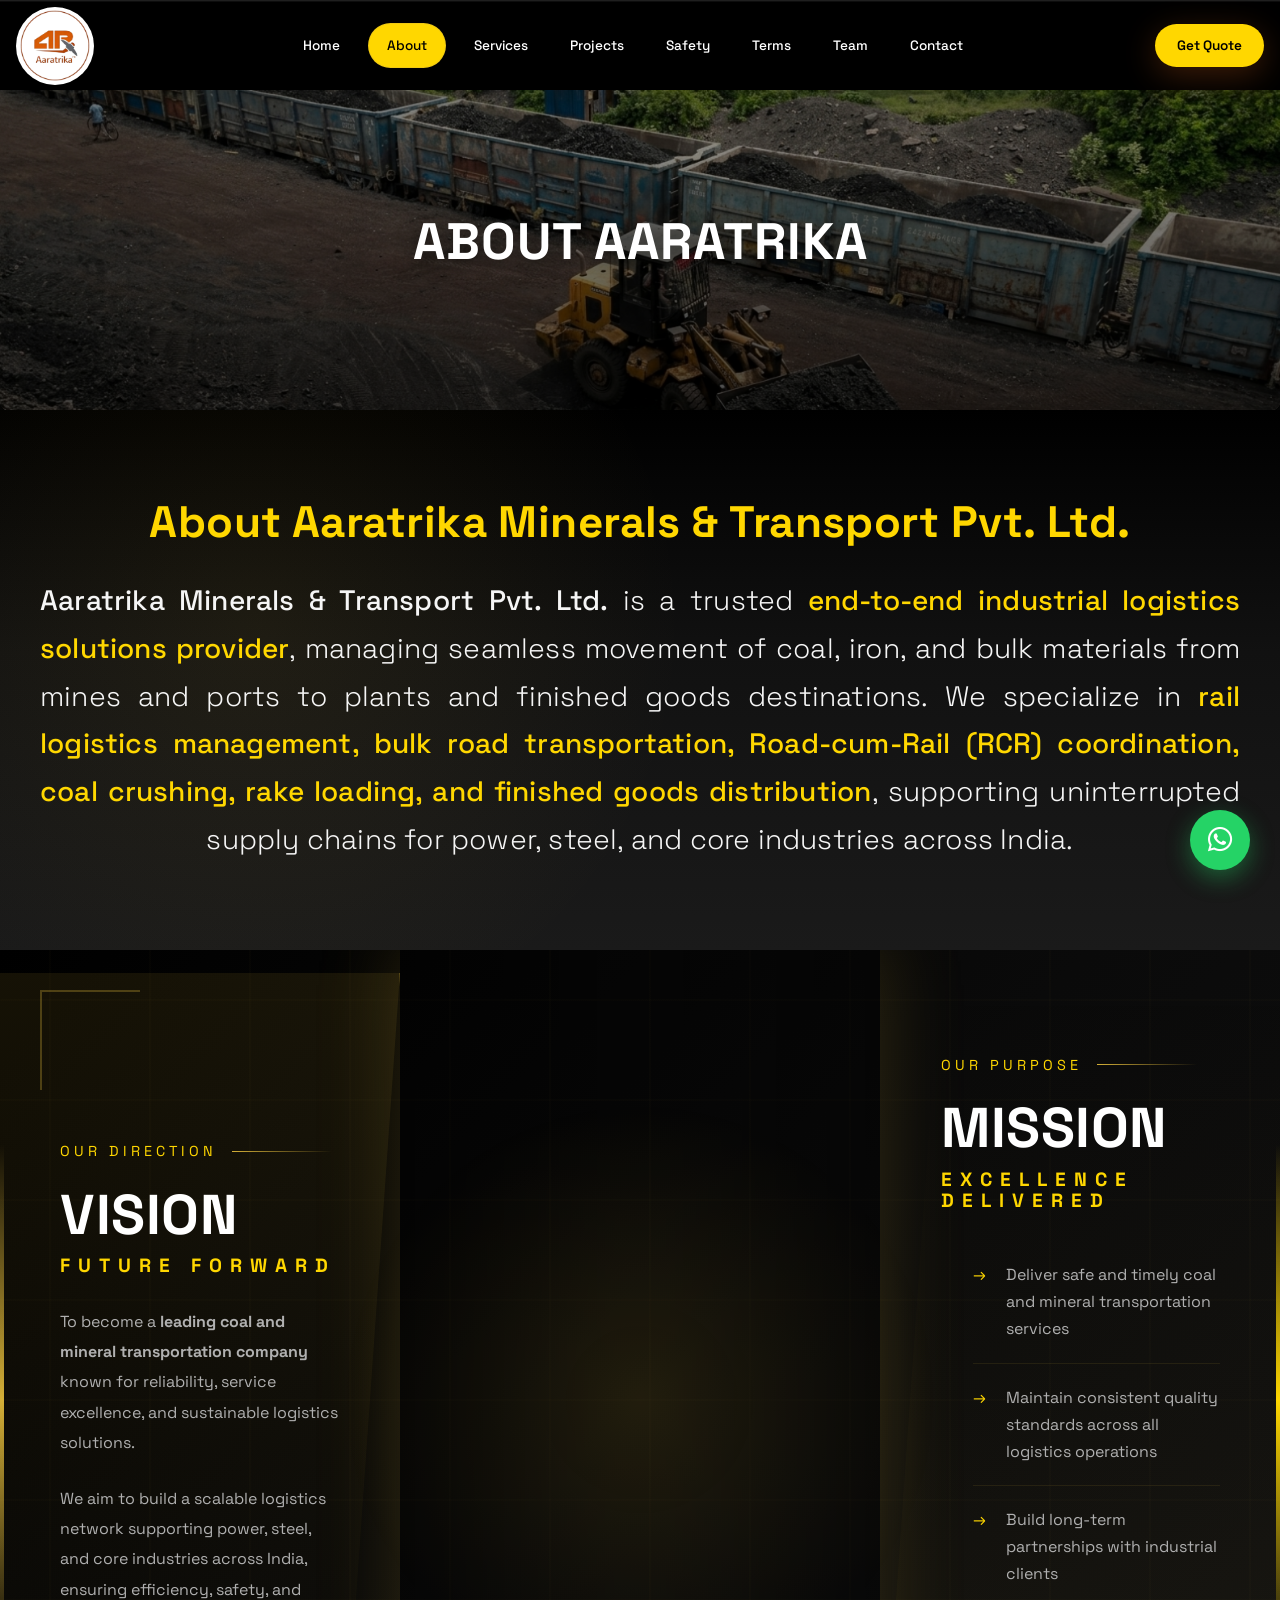
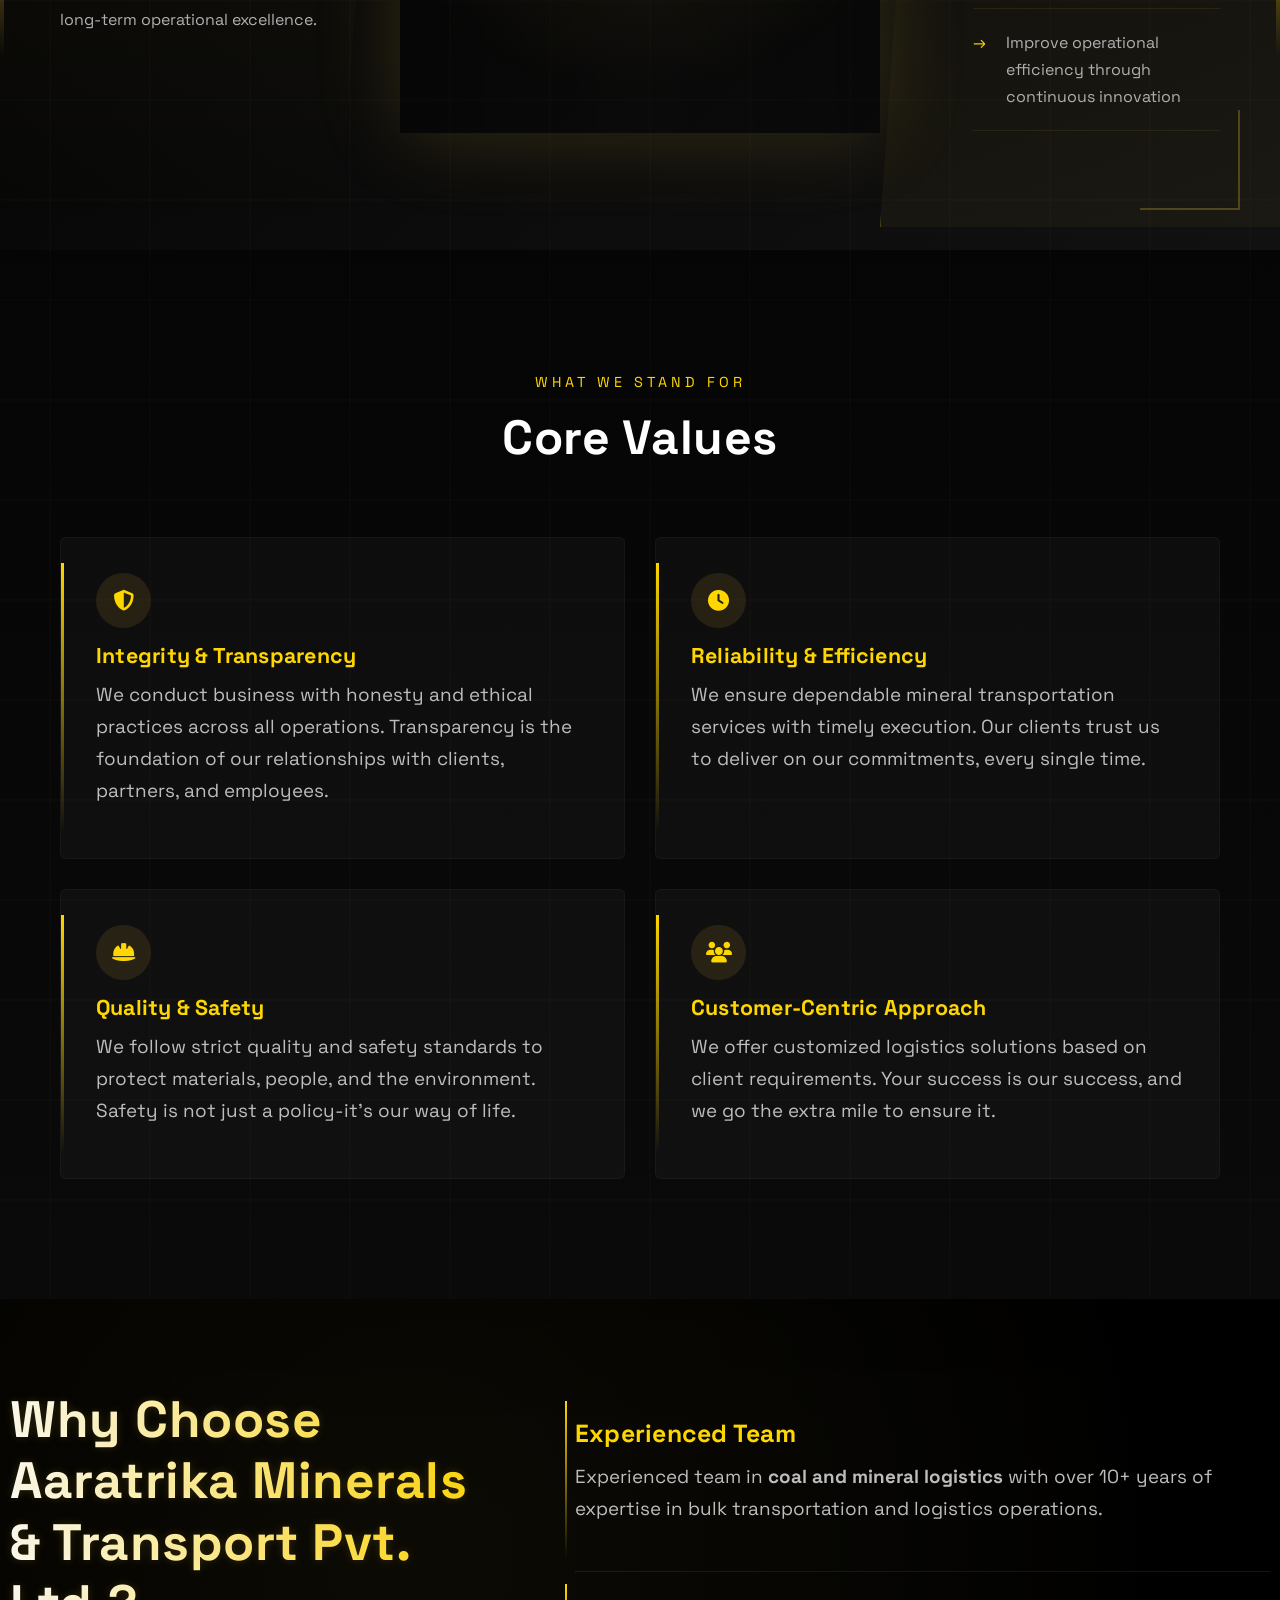
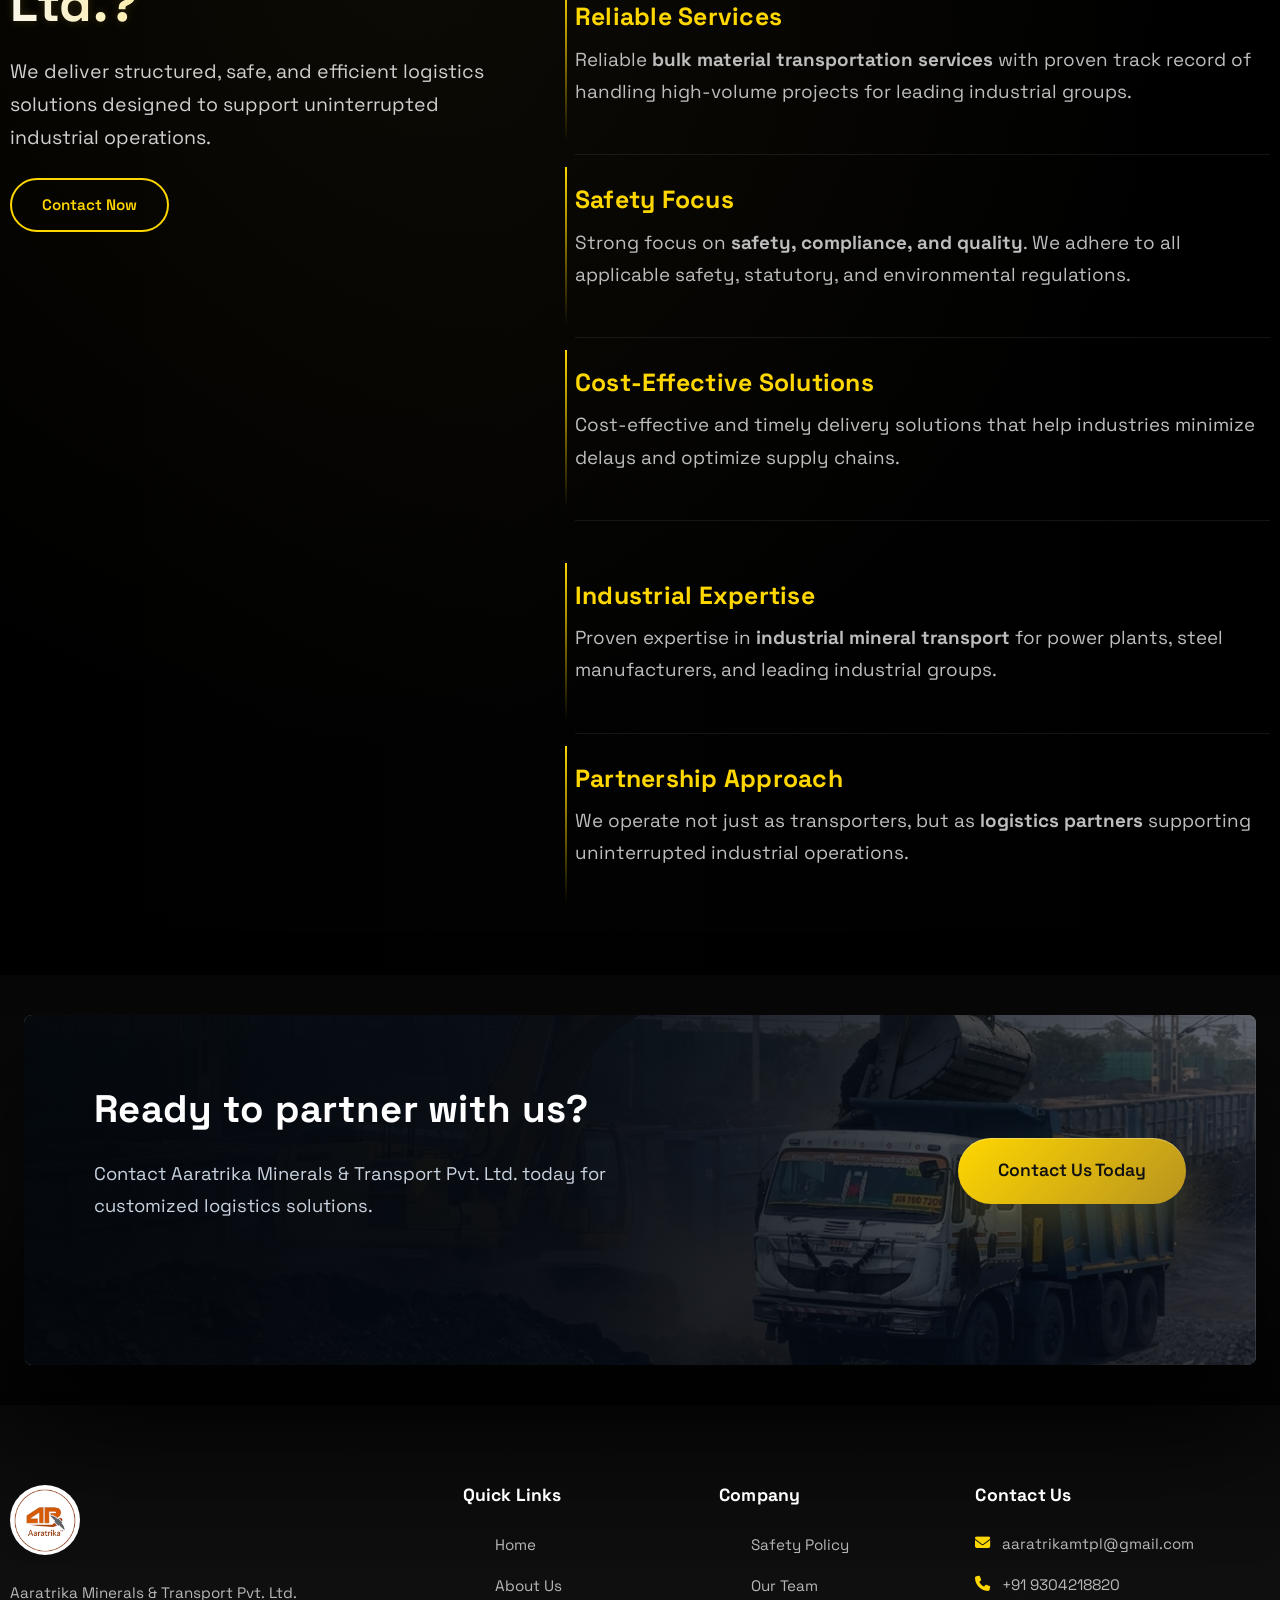
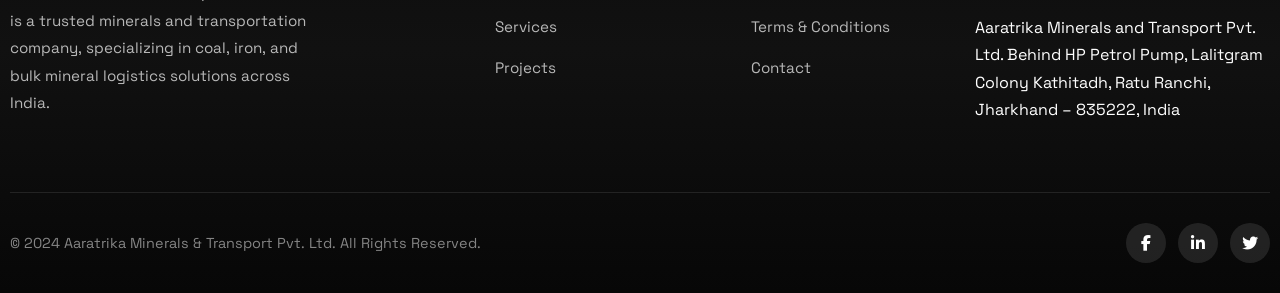
==== commit cd01380d: "ch" ====
--- a/about.html
+++ b/about.html
@@ -208,34 +208,34 @@
   <section class="abt-values-section">
 
     <div class="abt-values-header">
-      <p class="abt-values-tag">What We Stand For</p>
-      <h2 class="abt-values-title">Core Values</h2>
+      <p class="abt-values-tag fade-in">What We Stand For</p>
+      <h2 class="abt-values-title slide-in-left">Core Values</h2>
     </div>
 
     <div class="abt-values-grid">
 
-      <div class="abt-value-card">
+      <div class="abt-value-card fade-in">
         <div class="abt-value-icon"><i class="fas fa-shield-alt"></i></div>
         <h4>Integrity & Transparency</h4>
         <p>We conduct business with honesty and ethical practices across all operations. Transparency is the foundation
           of our relationships with clients, partners, and employees.</p>
       </div>
 
-      <div class="abt-value-card">
+      <div class="abt-value-card fade-in">
         <div class="abt-value-icon"><i class="fas fa-clock"></i></div>
         <h4>Reliability & Efficiency</h4>
         <p>We ensure dependable mineral transportation services with timely execution. Our clients trust us to deliver
           on our commitments, every single time.</p>
       </div>
 
-      <div class="abt-value-card">
+      <div class="abt-value-card fade-in">
         <div class="abt-value-icon"><i class="fas fa-hard-hat"></i></div>
         <h4>Quality & Safety</h4>
         <p>We follow strict quality and safety standards to protect materials, people, and the environment. Safety is
           not just a policy-it's our way of life.</p>
       </div>
 
-      <div class="abt-value-card">
+      <div class="abt-value-card fade-in">
         <div class="abt-value-icon"><i class="fas fa-users"></i></div>
         <h4>Customer-Centric Approach</h4>
         <p>We offer customized logistics solutions based on client requirements. Your success is our success, and we go
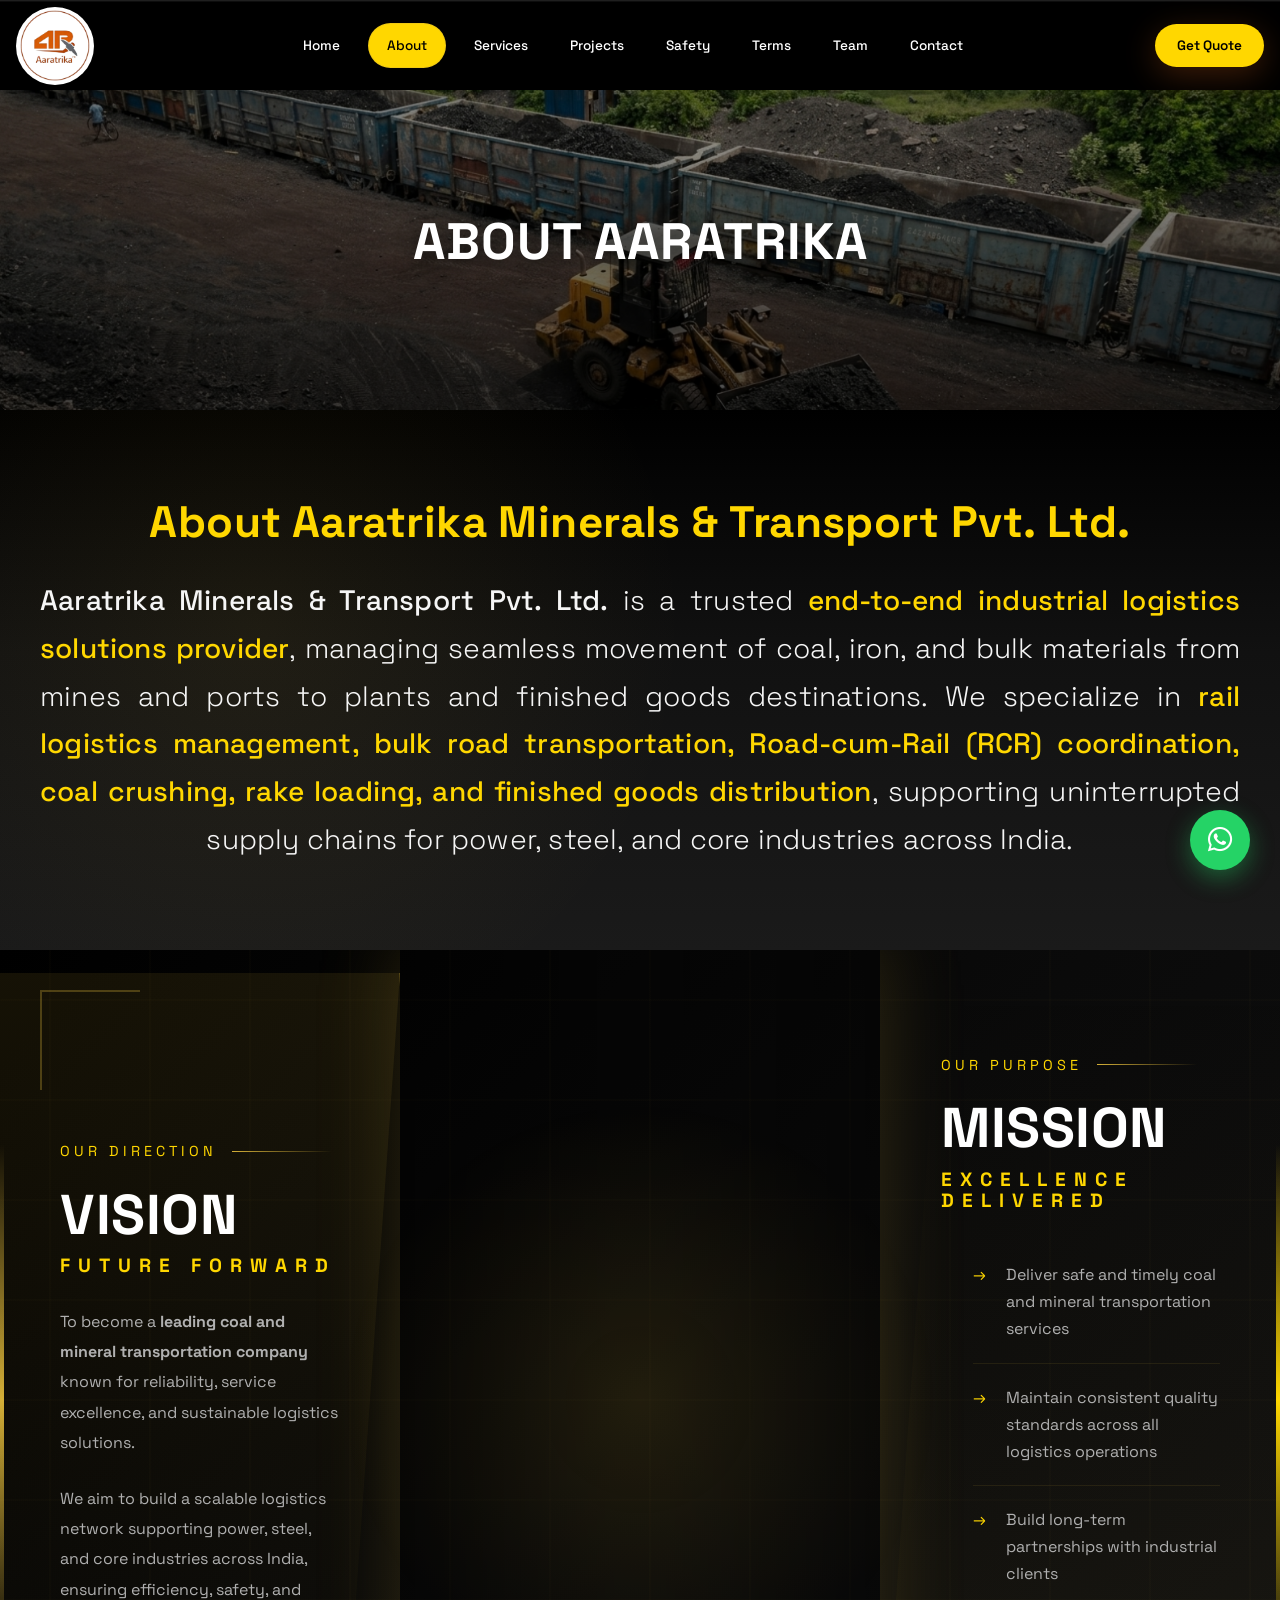
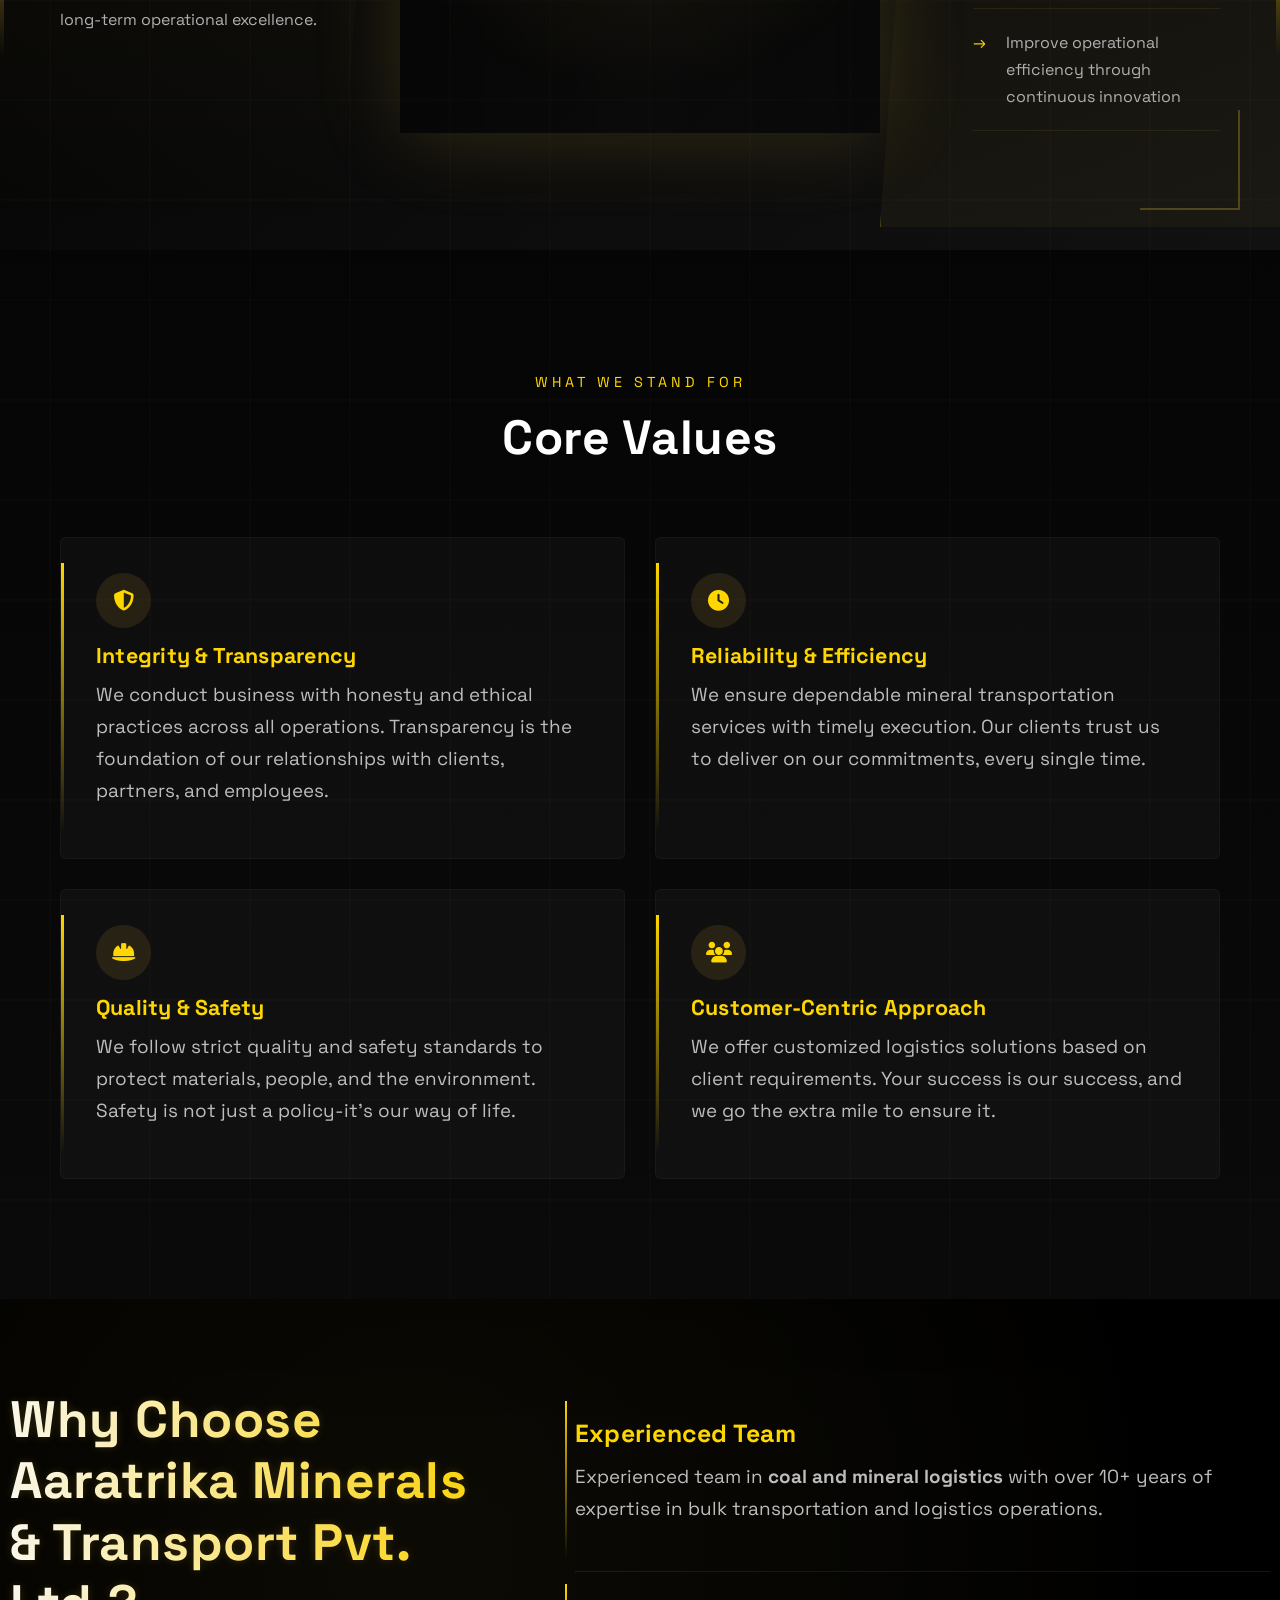
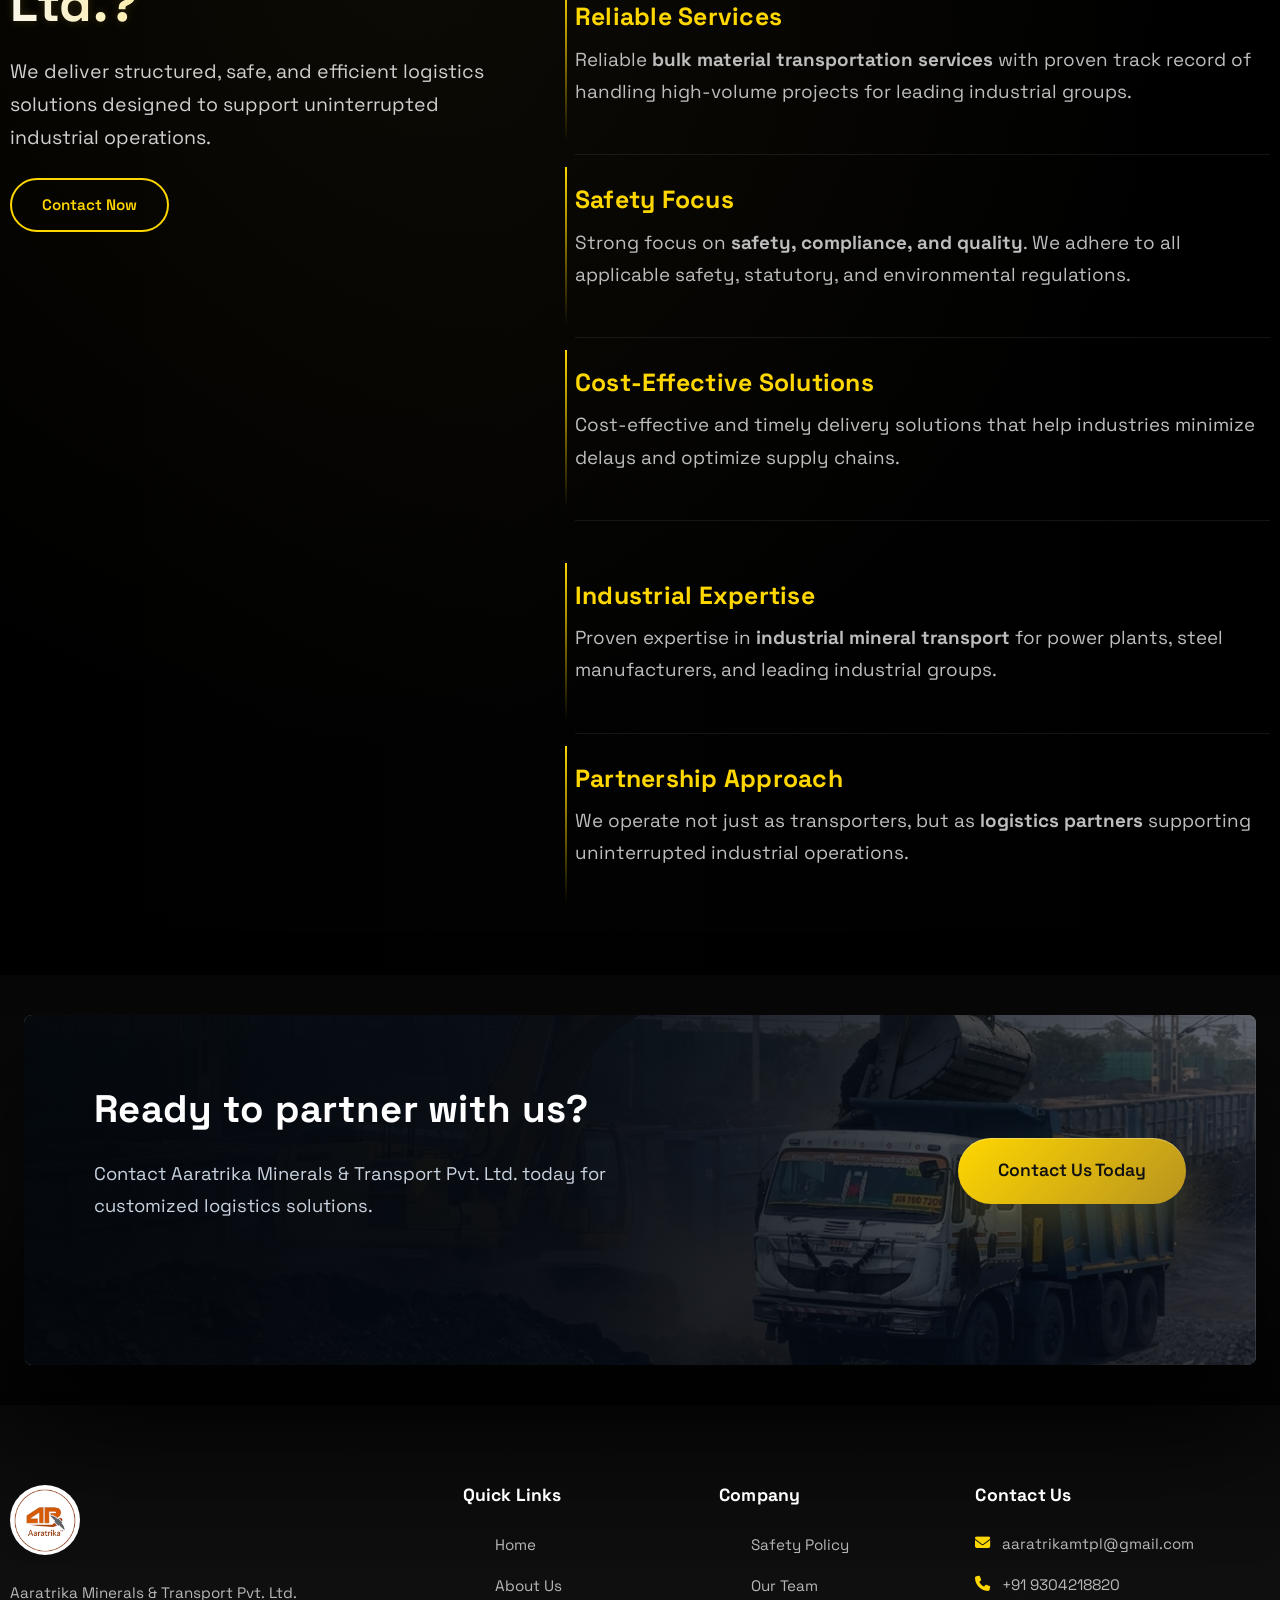
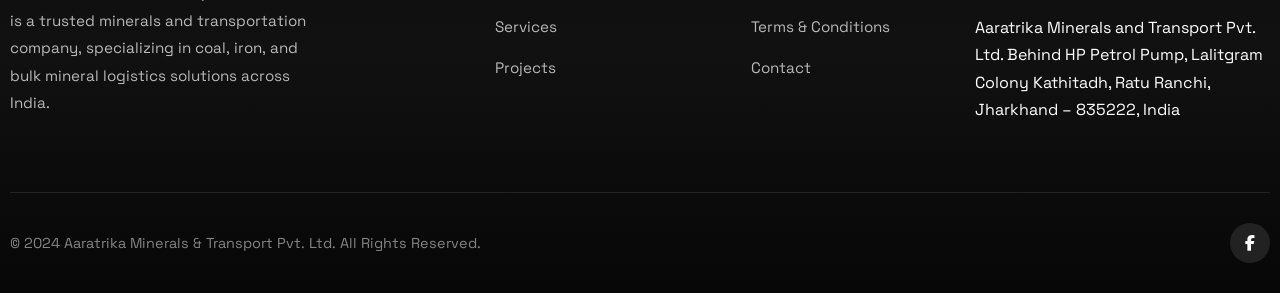
==== commit cd37884d: "format" ====
--- a/about.html
+++ b/about.html
@@ -424,8 +424,8 @@
         <div class="footer-social">
           <a href="https://www.facebook.com/share/18G92wQis7/ " target="_blank" aria-label="Facebook"><i
               class="fab fa-facebook-f"></i></a>
-          <a href="#" aria-label="LinkedIn"><i class="fab fa-linkedin-in"></i></a>
-          <a href="#" aria-label="Twitter"><i class="fab fa-twitter"></i></a>
+          <!-- <a href="#" aria-label="LinkedIn"><i class="fab fa-linkedin-in"></i></a>
+          <a href="#" aria-label="Twitter"><i class="fab fa-twitter"></i></a> -->
         </div>
       </div>
     </div>
@@ -445,6 +445,7 @@
 
   <!-- Custom JS -->
   <script src="assets/js/main.js"></script>
+
 </body>
 
 </html>
--- a/assets/css/style.css
+++ b/assets/css/style.css
@@ -779,7 +779,7 @@
 @media (max-width: 991px) {
 
     .abt-values-section {
-        padding: 80px 20px;
+        padding: 40px 20px;
     }
 
     .abt-values-title {
@@ -1203,6 +1203,7 @@
 
     .why-section {
         background: #000000;
+        padding: 20px 0;
         box-shadow: inset 0 40px 80px rgba(0, 0, 0, 0.8);
     }
 
@@ -1400,7 +1401,7 @@
     content: "0" counter(service-item);
     position: absolute;
     left: 0;
-    top: 2px;
+    top: 8px;
 
     font-size: 0.8rem;
     font-weight: 600;
@@ -2465,7 +2466,7 @@
 
     @media (max-width: 768px) {
         .am-team-section {
-            padding: 60px 0 80px;
+            padding:0px 0 70px;
         }
         
         .am-title {
@@ -5489,7 +5490,7 @@
     }
 
     .about-section {
-        padding: 70px 0;
+        padding: 10px 0 20px;
     }
 
     .about-header {
@@ -6018,4 +6019,42 @@
     .projects-banner-title::after {
         transform: scaleX(1);
     }
+}
+
+.am-contact-form input,
+.am-contact-form textarea,
+.am-contact-form select {
+    color: #ffffff !important;
+}
+
+/* White placeholder text (slightly transparent so it looks like a placeholder) */
+.am-contact-form input::placeholder,
+.am-contact-form textarea::placeholder {
+    color: rgba(255, 255, 255, 0.6) !important;
+}
+
+/* Fix select option text (options need dark color to be readable in dropdown) */
+.am-contact-form select option {
+    color: #000000;
+    background-color: #ffffff;
+}
+
+
+/* Makes two-column rows still display side by side */
+.am-form-row {
+    display: flex;
+    gap: 16px;
+}
+
+.am-form-row .am-field-group {
+    flex: 1;
+    display: flex;
+    flex-direction: column;
+}
+
+/* Stack on mobile */
+@media (max-width: 576px) {
+    .am-form-row {
+        flex-direction: column;
+    }
 }
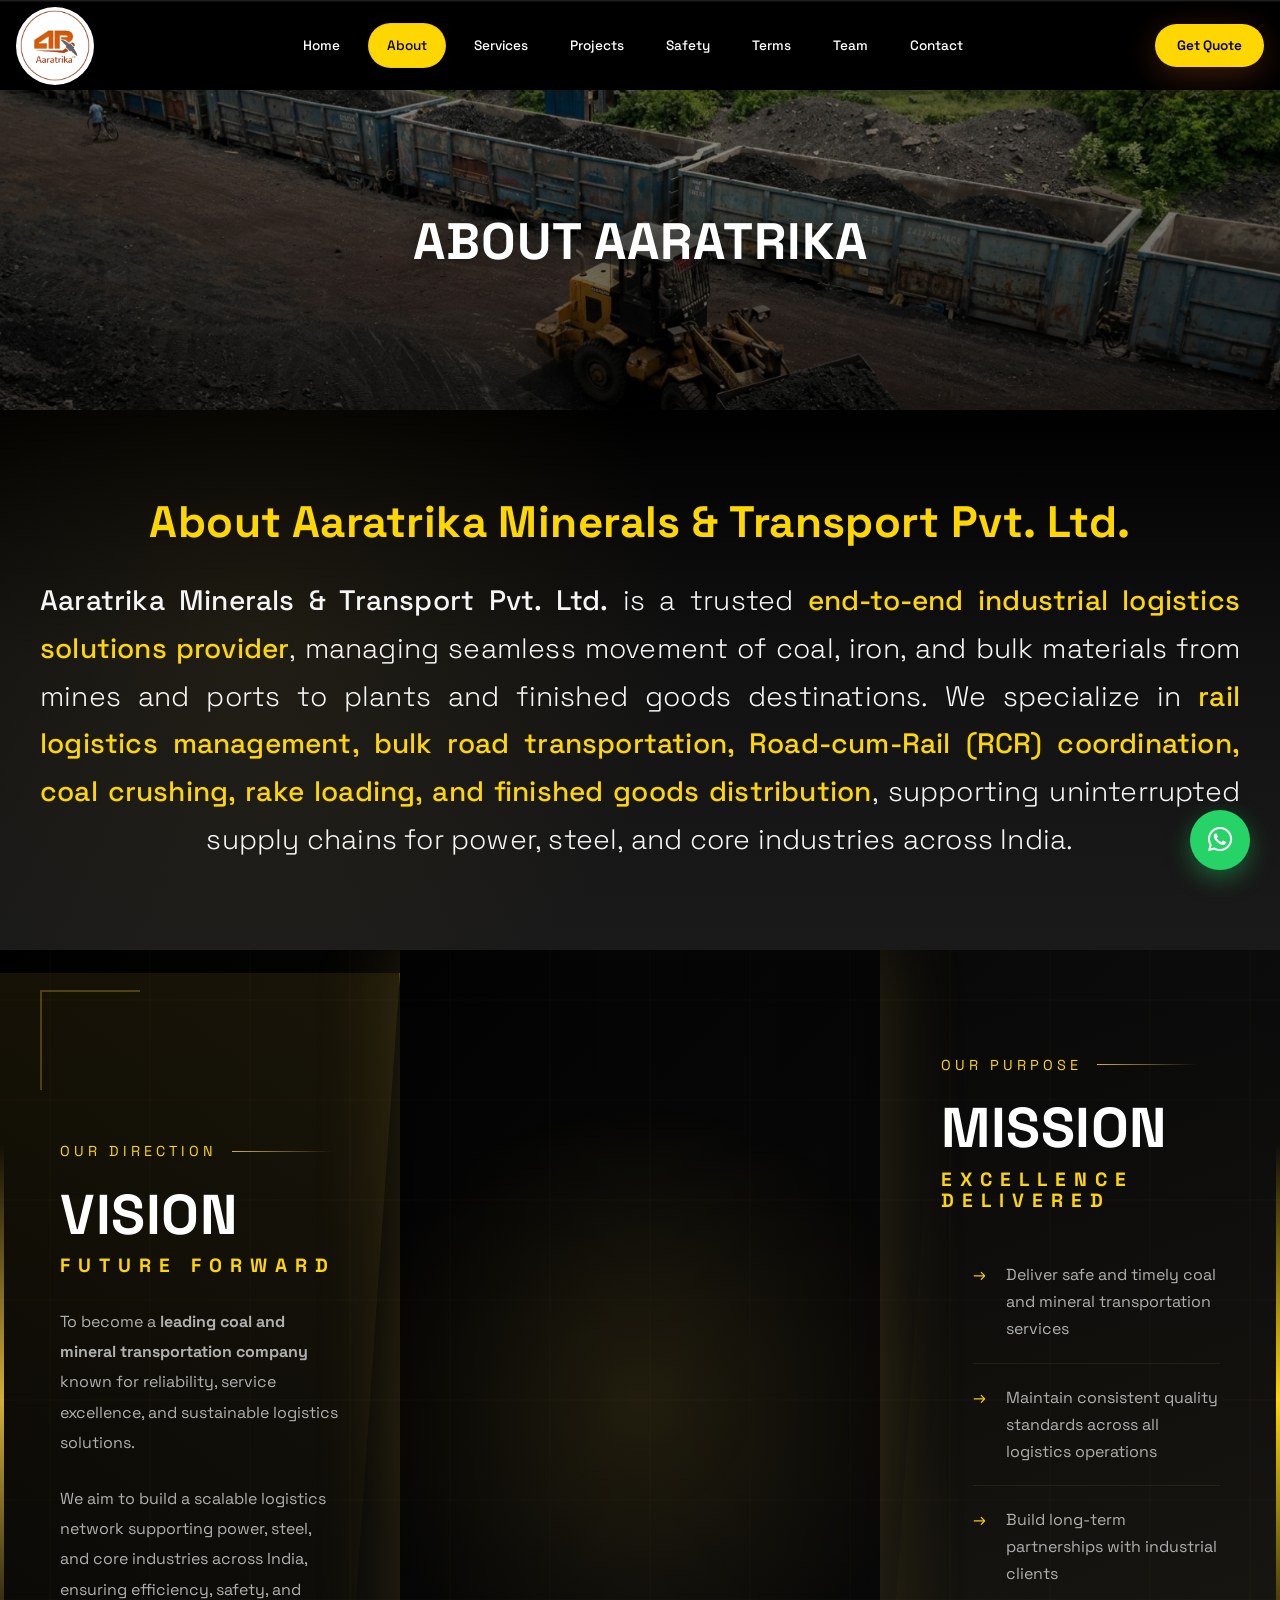
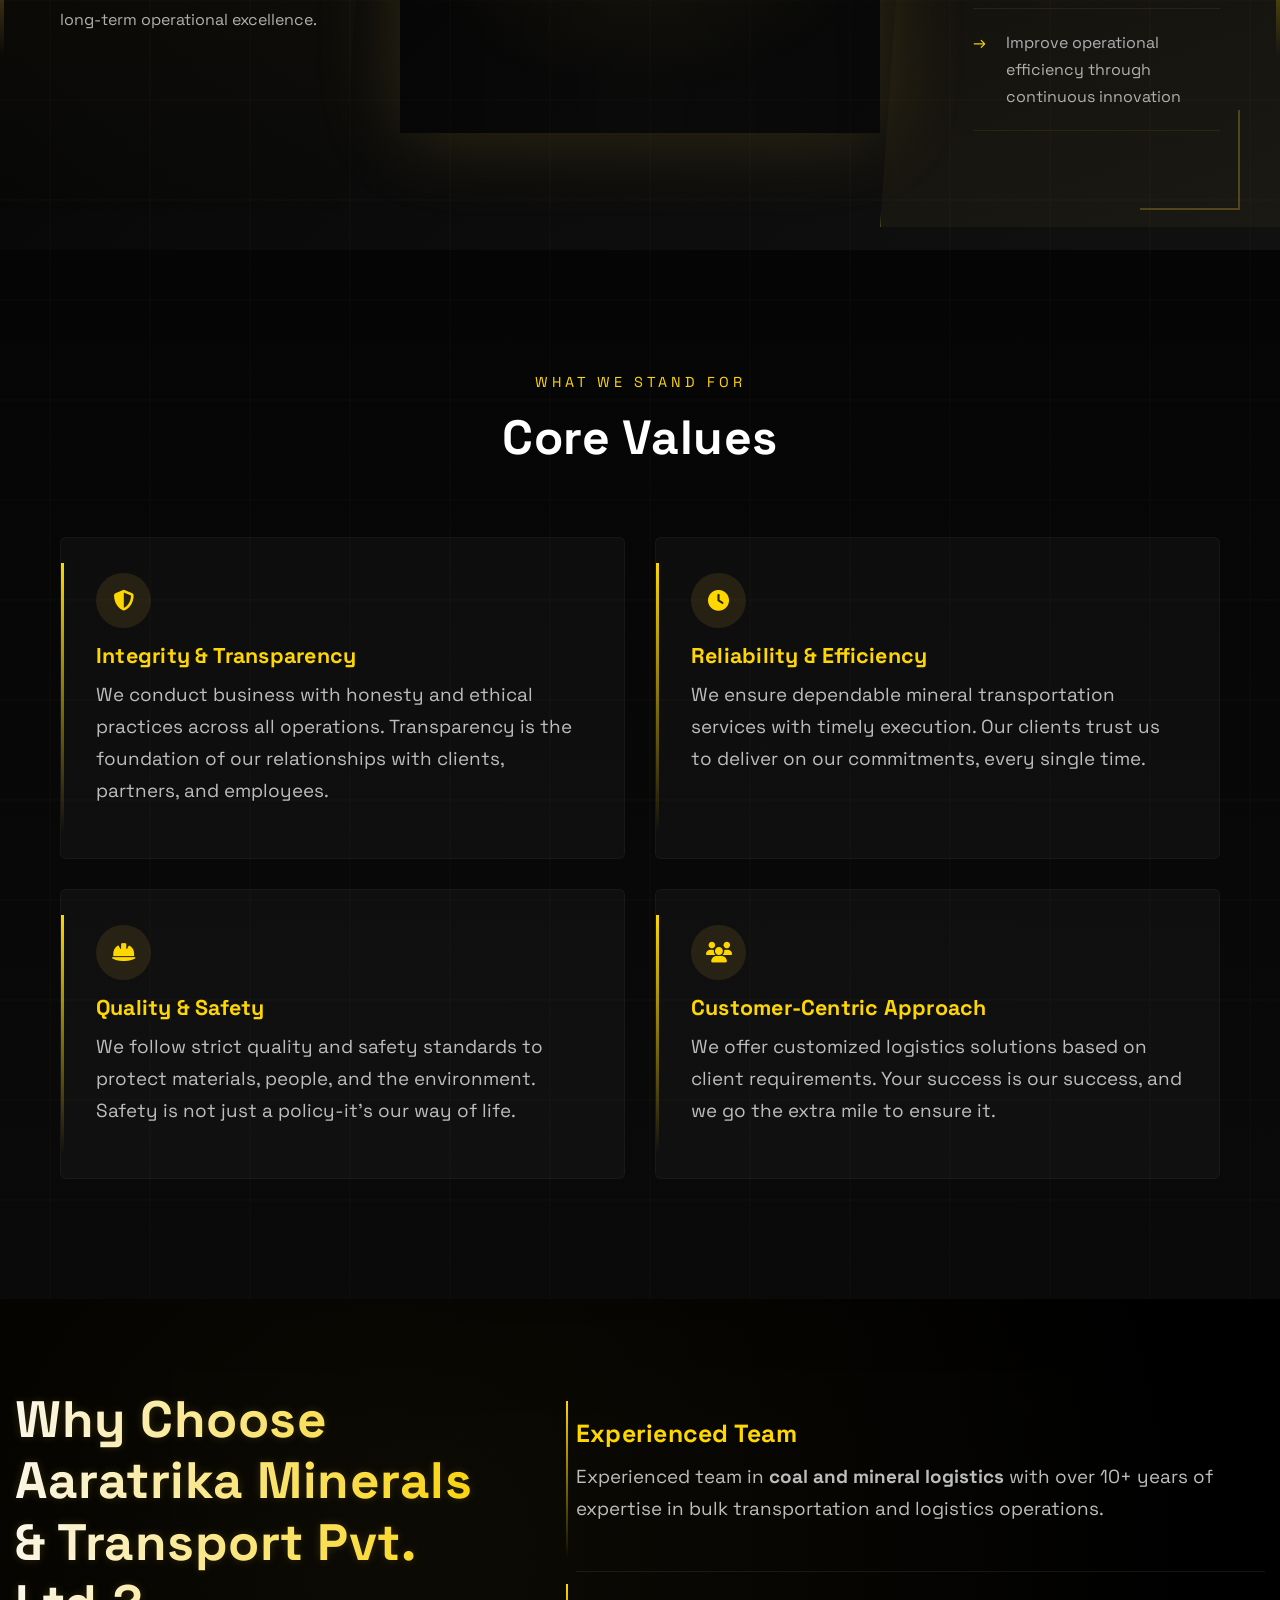
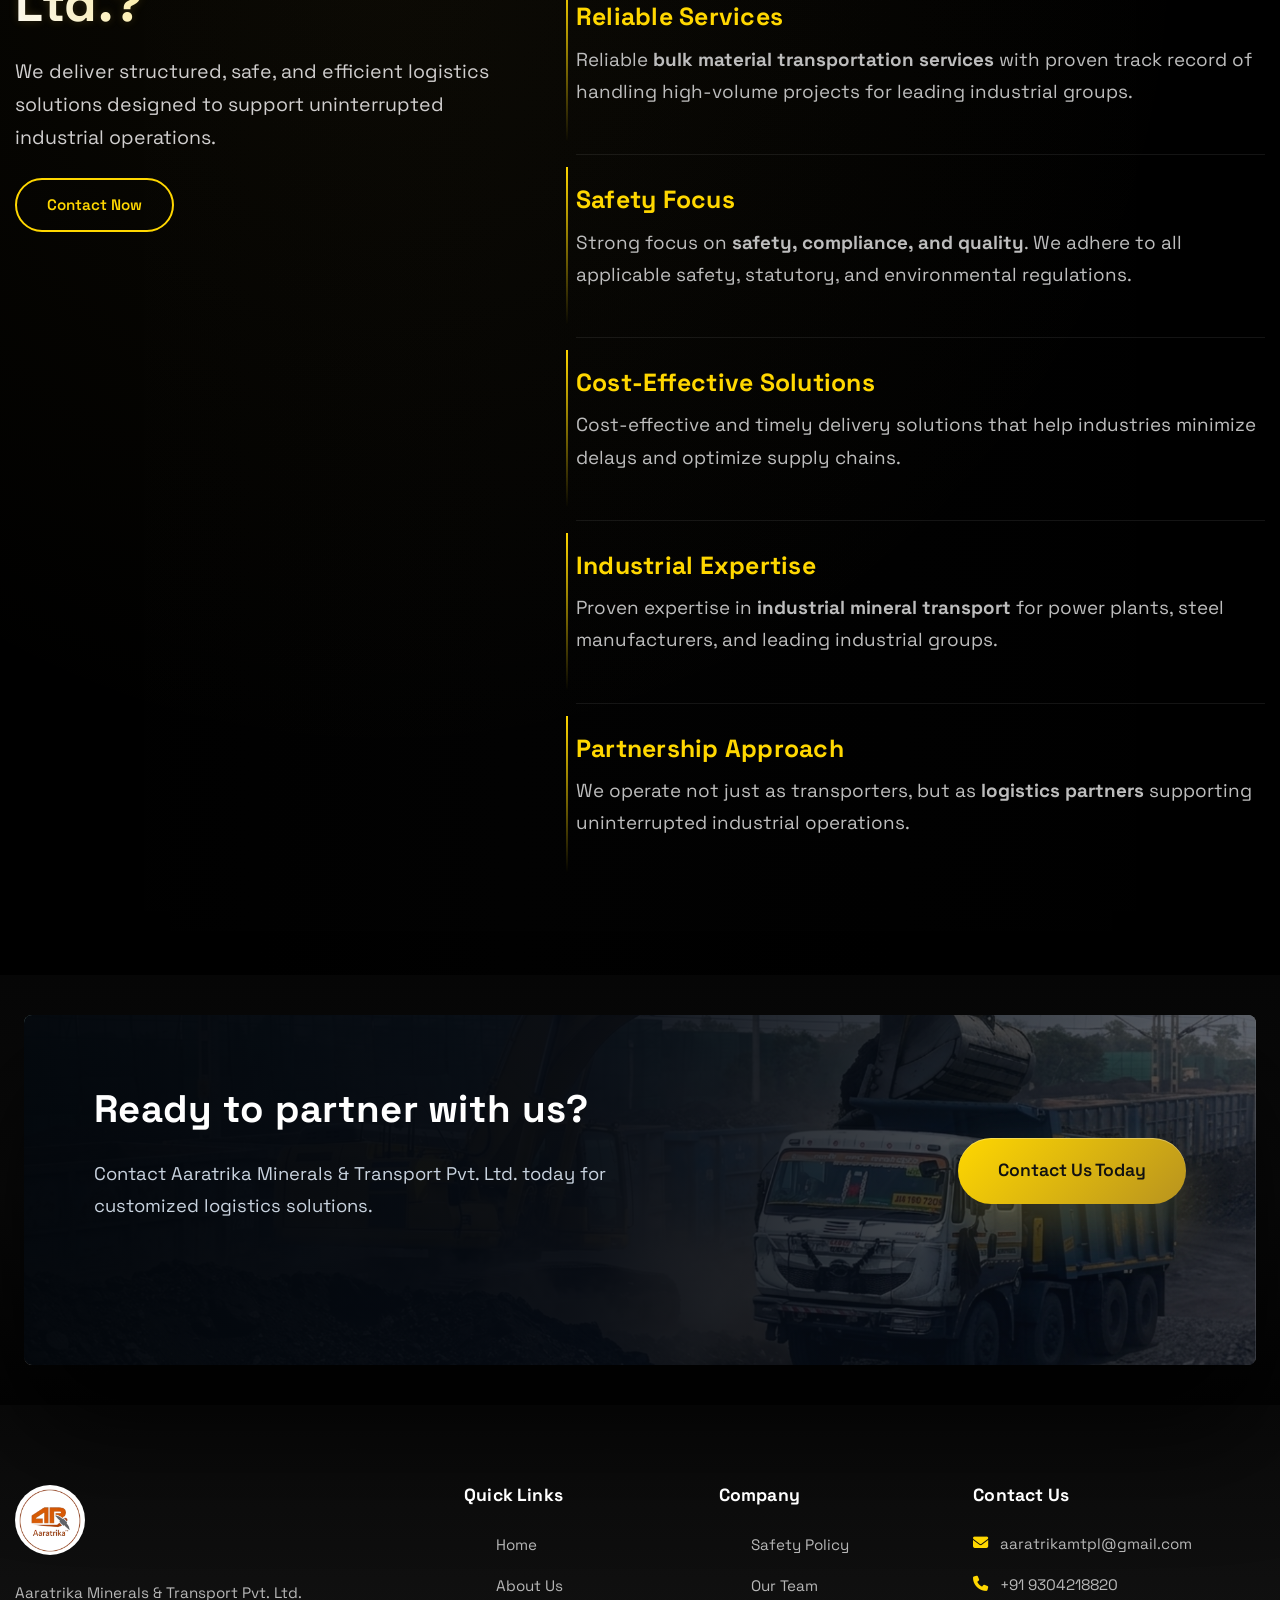
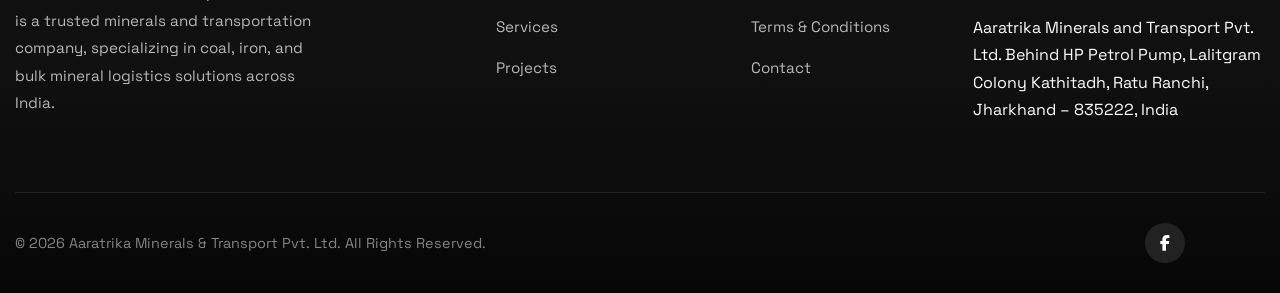
==== commit b72e453a: "2026" ====
--- a/about.html
+++ b/about.html
@@ -418,7 +418,7 @@
 
       <div class="footer-bottom">
         <p>
-          &copy; 2024 Aaratrika Minerals & Transport Pvt. Ltd. All Rights
+          &copy; 2026 Aaratrika Minerals & Transport Pvt. Ltd. All Rights
           Reserved.
         </p>
         <div class="footer-social">
@@ -437,7 +437,7 @@
     <i class="fab fa-whatsapp"></i>
   </a>
   <div class="mobile-quote-fab d-md-none">
-    <a href="pages/contact.html">Get Quote</a>
+    <a href="contact.html">Get Quote</a>
   </div>
 
   <!-- Bootstrap JS -->
--- a/assets/css/style.css
+++ b/assets/css/style.css
@@ -26,11 +26,11 @@
     --am-gold: #FFD700;
     --am-dark: #070a10;
     --am-text: #cfd6df;
-     --am-gold: #FFD700;
-        --am-gold-light: #f0cd04;
-        --am-dark: #0a0a0a;
-        --am-card: #111111;
-            --bg-dark: #050505;
+    --am-gold: #FFD700;
+    --am-gold-light: #f0cd04;
+    --am-dark: #0a0a0a;
+    --am-card: #111111;
+    --bg-dark: #050505;
     --bg-soft: #0b0b0b;
     --gold: #FFD700;
     --text: #e5e5e5;
@@ -57,7 +57,7 @@
     /* Spacing */
     --section-padding: 100px;
     --container-max: 1320px;
- --navbar-height: 90px;
+    --navbar-height: 90px;
     --navbar-height-mobile: 74px;
 }
 
@@ -920,8 +920,8 @@
     object-fit: cover;
 
     position: relative;
-    z-index: 1; 
-    
+    z-index: 1;
+
     filter: brightness(0.85) contrast(1.2) saturate(1.1);
     transition: transform 0.8s ease, filter 0.6s ease;
 }
@@ -930,17 +930,16 @@
     position: absolute;
     inset: 0;
 
-    background: linear-gradient(
-        to right,
-        rgba(0,0,0,0.35) 0%,
-        rgba(0,0,0,0.15) 45%,
-        rgba(0,0,0,0.15) 55%,
-        rgba(0,0,0,0.35) 100%
-    );
+    background: linear-gradient(to right,
+            rgba(0, 0, 0, 0.35) 0%,
+            rgba(0, 0, 0, 0.15) 45%,
+            rgba(0, 0, 0, 0.15) 55%,
+            rgba(0, 0, 0, 0.35) 100%);
 
     z-index: 2;
     pointer-events: none;
 }
+
 .abt-vm-tag {
     font-size: 0.9rem;
     letter-spacing: 4px;
@@ -1483,12 +1482,357 @@
 
 
 /* =========================
+ SERVICES banner video
+========================= */
+/* ===== SERVICE HERO SECTION ===== */
+.service-hero {
+    position: relative;
+    width: 100%;
+    height: 70vh;
+    min-height: 500px;
+    max-height: 800px;
+    overflow: hidden;
+    display: flex;
+    align-items: center;
+    justify-content: center;
+    box-sizing: border-box;
+}
+
+/* ===== VIDEO BACKGROUND ===== */
+.service-video {
+    position: absolute;
+    top: 50%;
+    left: 50%;
+    min-width: 100%;
+    min-height: 100%;
+    width: auto;
+    height: auto;
+    transform: translate(-50%, -50%) scale(1.05);
+    object-fit: cover;
+    z-index: 1;
+    animation: subtleZoom 25s ease-in-out infinite alternate;
+    filter: brightness(0.7) contrast(1.15) saturate(1.1);
+}
+
+@keyframes subtleZoom {
+    0% {
+        transform: translate(-50%, -50%) scale(1.05);
+    }
+    100% {
+        transform: translate(-50%, -50%) scale(1.12);
+    }
+}
+
+/* ===== OVERLAY ===== */
+.service-overlay {
+    position: absolute;
+    top: 0;
+    left: 0;
+    width: 100%;
+    height: 100%;
+    z-index: 2;
+    background: linear-gradient(
+        120deg,
+        rgba(0, 0, 0, 0.9) 0%,
+        rgba(0, 0, 0, 0.6) 35%,
+        rgba(0, 0, 0, 0.4) 60%,
+        rgba(0, 0, 0, 0.85) 100%
+    );
+}
+
+/* ===== SHEEN EFFECT ===== */
+.service-hero::before {
+    content: '';
+    position: absolute;
+    top: 0;
+    left: 0;
+    width: 100%;
+    height: 100%;
+    z-index: 3;
+    background: linear-gradient(
+        90deg,
+        transparent 0%,
+        rgba(212, 175, 55, 0.04) 50%,
+        transparent 100%
+    );
+    animation: sheen 10s ease-in-out infinite;
+    pointer-events: none;
+}
+
+@keyframes sheen {
+    0%, 100% {
+        opacity: 0.3;
+        transform: translateX(-100%);
+    }
+    50% {
+        opacity: 0.8;
+        transform: translateX(100%);
+    }
+}
+
+/* ===== SERVICE CONTENT ===== */
+.service-content {
+    position: relative;
+    z-index: 5;
+    text-align: center;
+    padding: 30px 40px;
+    animation: fadeInUp 1s ease-out;
+    box-sizing: border-box;
+}
+
+@keyframes fadeInUp {
+    from {
+        opacity: 0;
+        transform: translateY(30px);
+    }
+    to {
+        opacity: 1;
+        transform: translateY(0);
+    }
+}
+
+.service-label {
+    display: block;
+    font-family: 'Montserrat', sans-serif;
+    font-size: 12px;
+    font-weight: 500;
+    letter-spacing: 4px;
+    text-transform: uppercase;
+    color: #FFD700;
+    margin-bottom: 15px;
+    opacity: 0;
+    animation: fadeIn 0.8s ease-out 0.3s forwards;
+}
+
+.service-title {
+    font-family: 'Montserrat', sans-serif;
+    font-size: 48px;
+    font-weight: 600;
+    color: #FFFFFF;
+    letter-spacing: 2px;
+    text-transform: uppercase;
+    margin: 0 0 20px 0;
+    position: relative;
+    text-shadow: 0 2px 10px rgba(0, 0, 0, 0.4);
+    opacity: 0;
+    animation: fadeInUp 0.8s ease-out 0.5s forwards;
+}
+
+.title-divider {
+    display: flex;
+    align-items: center;
+    justify-content: center;
+    gap: 15px;
+    margin: 25px 0;
+    opacity: 0;
+    animation: fadeIn 0.8s ease-out 0.8s forwards;
+}
+
+.divider-line {
+    width: 50px;
+    height: 1px;
+    background: linear-gradient(90deg, transparent, rgba(212, 175, 55, 0.6), transparent);
+}
+
+.divider-icon {
+    color: #FFD700;
+    font-size: 10px;
+    opacity: 0.8;
+}
+
+.service-subtitle {
+    font-family: 'Montserrat', sans-serif;
+    font-size: 16px;
+    font-weight: 300;
+    color: rgba(255, 255, 255, 0.85);
+    letter-spacing: 3px;
+    text-transform: uppercase;
+    margin: 0;
+    line-height: 1.6;
+    opacity: 0;
+    animation: fadeInUp 0.8s ease-out 1s forwards;
+}
+
+@keyframes fadeIn {
+    to {
+        opacity: 1;
+    }
+}
+
+/* ===== SCROLL INDICATOR ===== */
+.scroll-hint {
+    position: absolute;
+    bottom: 30px;
+    left: 50%;
+    transform: translateX(-50%);
+    z-index: 5;
+    display: flex;
+    flex-direction: column;
+    align-items: center;
+    gap: 8px;
+    opacity: 0;
+    animation: fadeIn 0.8s ease-out 1.5s forwards;
+    cursor: pointer;
+    transition: transform 0.3s ease;
+}
+
+.scroll-hint:hover {
+    transform: translateX(-50%) translateY(3px);
+}
+
+.scroll-text {
+    font-family: 'Montserrat', sans-serif;
+    font-size: 10px;
+    letter-spacing: 3px;
+    text-transform: uppercase;
+    color: rgba(244, 228, 188, 0.7);
+    transition: color 0.3s ease;
+}
+
+.scroll-hint:hover .scroll-text {
+    color: #F4E4BC;
+}
+
+.scroll-arrow {
+    width: 1px;
+    height: 40px;
+    background: linear-gradient(to bottom, #FFD700, transparent);
+    position: relative;
+    animation: bounce 2s ease-in-out infinite;
+}
+
+.scroll-arrow::after {
+    content: '';
+    position: absolute;
+    bottom: 0;
+    left: 50%;
+    transform: translateX(-50%);
+    width: 0;
+    height: 0;
+    border-left: 4px solid transparent;
+    border-right: 4px solid transparent;
+    border-top: 6px solid #FFD700;
+}
+
+@keyframes bounce {
+    0%, 100% {
+        opacity: 0.4;
+        transform: translateY(0);
+    }
+    50% {
+        opacity: 1;
+        transform: translateY(5px);
+    }
+}
+
+/* ===== MOBILE RESPONSIVE ===== */
+@media (max-width: 768px) {
+    .service-hero {
+        height: 60vh;
+        min-height: 400px;
+    }
+
+    .service-content {
+        padding: 20px;
+    }
+
+    .service-title {
+        font-size: 36px;
+        letter-spacing: 1.5px;
+    }
+
+    .service-label {
+        font-size: 11px;
+        letter-spacing: 3px;
+    }
+
+    .service-subtitle {
+        font-size: 14px;
+        letter-spacing: 2px;
+    }
+
+    .divider-line {
+        width: 30px;
+    }
+
+    .scroll-hint {
+        bottom: 20px;
+    }
+
+    .scroll-text {
+        font-size: 9px;
+    }
+}
+
+@media (max-width: 480px) {
+    .service-hero {
+        height: 50vh;
+        min-height: 350px;
+    }
+
+    .service-content {
+        padding: 15px;
+    }
+
+    .service-title {
+        font-size: 28px;
+        letter-spacing: 1px;
+    }
+
+    .service-label {
+        font-size: 10px;
+        letter-spacing: 2px;
+    }
+
+    .service-subtitle {
+        font-size: 12px;
+        letter-spacing: 1.5px;
+    }
+
+    .title-divider {
+        gap: 10px;
+    }
+
+    .divider-line {
+        width: 25px;
+    }
+
+    .divider-icon {
+        font-size: 8px;
+    }
+}
+
+/* ===== REDUCED MOTION ===== */
+@media (prefers-reduced-motion: reduce) {
+    .service-video {
+        animation: none;
+    }
+
+    .service-hero::before {
+        animation: none;
+    }
+
+    .service-content,
+    .service-label,
+    .service-title,
+    .title-divider,
+    .service-subtitle,
+    .scroll-hint {
+        animation: none;
+        opacity: 1;
+    }
+
+    .scroll-arrow {
+        animation: none;
+    }
+}
+/* =========================
    PROJECTS SECTION
 ========================= */
 
 .project-bg {
     position: relative;
-    padding: 60px 0 0px;
+    padding: 40px 0 30px;
     overflow: hidden;
 
     background:
@@ -2008,7 +2352,7 @@
 
 .safety-section {
     position: relative;
-    padding: 40px 0;
+    padding: 20px 0 30px;
 
     background:
         radial-gradient(circle at 80% 20%, rgba(212, 175, 55, .06), transparent 45%),
@@ -2130,359 +2474,378 @@
 
 }
 
-    /* ============================================
+/* ============================================
     TEAM SECTION
     ============================================ */
-    :root {
-       
-    }
-
-    /* Premium Header */
-    .am-page-header {
-        padding: 70px 0 60px;
-        background: 
-            radial-gradient(ellipse at top, rgba(212, 175, 55, 0.1), transparent 60%),
-            linear-gradient(180deg, #000 0%, #050505 100%);
-        position: relative;
-        text-align: center;
-    }
-
-    .am-page-header::before {
-        content: '';
-        position: absolute;
-        bottom: 0;
-        left: 50%;
-        transform: translateX(-50%);
-        width: 300px;
-        height: 1px;
-        background: linear-gradient(90deg, transparent, var(--am-gold), transparent);
-    }
-
-    .header-title {
-        font-size: 3.5rem;
-        font-weight: 800;
-        background: linear-gradient(135deg, #fff 0%, var(--am-gold) 100%);
-        -webkit-background-clip: text;
-        -webkit-text-fill-color: transparent;
-        background-clip: text;
-        letter-spacing: -1px;
-    }
-
- 
+:root {}
+
+/* Premium Header */
+.am-page-header {
+    padding: 70px 0 60px;
+    background:
+        radial-gradient(ellipse at top, rgba(212, 175, 55, 0.1), transparent 60%),
+        linear-gradient(180deg, #000 0%, #050505 100%);
+    position: relative;
+    text-align: center;
+}
+
+.am-page-header::before {
+    content: '';
+    position: absolute;
+    bottom: 0;
+    left: 50%;
+    transform: translateX(-50%);
+    width: 300px;
+    height: 1px;
+    background: linear-gradient(90deg, transparent, var(--am-gold), transparent);
+}
+
+.header-title {
+    font-size: 3.5rem;
+    font-weight: 800;
+    background: linear-gradient(135deg, #fff 0%, var(--am-gold) 100%);
+    -webkit-background-clip: text;
+    -webkit-text-fill-color: transparent;
+    background-clip: text;
+    letter-spacing: -1px;
+}
+
+
+.am-team-section {
+    position: relative;
+    padding: 20px 0 60px;
+    background:
+        radial-gradient(circle at 0% 0%, rgba(212, 175, 55, 0.08) 0%, transparent 40%),
+        radial-gradient(circle at 100% 100%, rgba(212, 175, 55, 0.05) 0%, transparent 40%),
+        radial-gradient(circle at 50% 50%, rgba(212, 175, 55, 0.02) 0%, transparent 60%),
+        linear-gradient(180deg, #000 0%, #080808 50%, #000 100%);
+}
+
+
+.am-section-head {
+    margin-bottom: 60px;
+    text-align: center;
+}
+
+.am-label {
+    display: inline-flex;
+    align-items: center;
+    gap: 10px;
+    color: #D4AF37;
+text-shadow: 0 0 10px rgba(212, 175, 55, 0.4);
+    font-size: 1rem;
+    font-weight: 600;
+    letter-spacing: 4px;
+    text-transform: uppercase;
+    padding: 10px 24px;
+    border: 1px solid rgba(212, 175, 55, 0.3);
+    border-radius: 50px;
+    background: rgba(212, 175, 55, 0.05);
+    backdrop-filter: blur(10px);
+}
+
+.am-label::before,
+.am-label::after {
+    content: '✦';
+    font-size: 0.6rem;
+    opacity: 0.6;
+}
+
+.am-title {
+    font-size: clamp(2rem, 3vw, 2.8rem);
+    font-weight: 700;
+    color: rgb(243, 243, 243);
+    position: relative;
+    display: inline-block;
+}
+
+
+.am-member-card {
+    background: linear-gradient(145deg, rgba(17, 17, 17, 0.9) 0%, rgba(13, 13, 13, 0.95) 100%);
+    border-radius: 24px;
+    padding: 50px 30px 40px;
+    height: 100%;
+    min-height: 420px;
+    border: 1px solid rgba(212, 175, 55, 0.12);
+    position: relative;
+    overflow: hidden;
+    transition: all 0.5s cubic-bezier(0.4, 0, 0.2, 1);
+    display: flex;
+    flex-direction: column;
+    align-items: center;
+    text-align: center;
+    backdrop-filter: blur(20px);
+    box-shadow:
+        0 25px 60px rgba(0, 0, 0, 0.8),
+        0 0 0 1px rgba(255, 255, 255, 0.03),
+        inset 0 1px 0 rgba(255, 255, 255, 0.05);
+}
+
+
+.am-member-card::before {
+    content: '';
+    position: absolute;
+    top: 0;
+    left: 0;
+    right: 0;
+    height: 3px;
+    background: linear-gradient(90deg,
+            transparent 0%,
+            var(--am-gold) 20%,
+            var(--am-gold-light) 50%,
+            var(--am-gold) 80%,
+            transparent 100%);
+    opacity: 0.6;
+    transition: all 0.4s ease;
+}
+
+
+.am-member-card::after {
+    content: '';
+    position: absolute;
+    top: -50%;
+    left: -50%;
+    width: 200%;
+    height: 200%;
+    background: radial-gradient(circle, rgba(212, 175, 55, 0.1) 0%, transparent 60%);
+    opacity: 0;
+    transition: opacity 0.6s ease;
+    pointer-events: none;
+}
+
+.am-member-card:hover {
+    transform: translateY(-15px) scale(1.02);
+    border-color: rgba(212, 175, 55, 0.4);
+    box-shadow:
+        0 35px 80px rgba(0, 0, 0, 0.9),
+        0 0 40px rgba(212, 175, 55, 0.15),
+        inset 0 1px 0 rgba(255, 255, 255, 0.1);
+}
+
+.am-member-card:hover::before {
+    opacity: 1;
+    height: 4px;
+    box-shadow: 0 0 20px rgba(212, 175, 55, 0.5);
+}
+
+.am-member-card:hover::after {
+    opacity: 1;
+}
+
+
+.am-member-avatar {
+    width: 150px;
+    height: 150px;
+    margin-bottom: 30px;
+    position: relative;
+    border-radius: 50%;
+    padding: 5px;
+    background: linear-gradient(135deg, var(--am-gold), var(--am-gold-light), var(--am-gold));
+    box-shadow:
+        0 15px 40px rgba(212, 175, 55, 0.3),
+        0 0 0 1px rgba(212, 175, 55, 0.5);
+    transition: all 0.4s ease;
+}
+
+.am-member-avatar::before {
+    content: '';
+    position: absolute;
+    inset: -3px;
+    border-radius: 50%;
+    background: conic-gradient(from 0deg, transparent, var(--am-gold), transparent, var(--am-gold), transparent);
+    opacity: 0;
+    transition: opacity 0.4s ease;
+    animation: rotate 3s linear infinite;
+}
+
+@keyframes rotate {
+    from {
+        transform: rotate(0deg);
+    }
+
+    to {
+        transform: rotate(360deg);
+    }
+}
+
+.am-member-card:hover .am-member-avatar {
+    transform: scale(1.08);
+    box-shadow:
+        0 20px 50px rgba(212, 175, 55, 0.4),
+        0 0 0 2px rgba(212, 175, 55, 0.8);
+}
+
+.am-member-card:hover .am-member-avatar::before {
+    opacity: 0.6;
+}
+
+.am-member-avatar img {
+    width: 100%;
+    height: 100%;
+    border-radius: 50%;
+    object-fit: cover;
+    border: 4px solid #0d0d0d;
+    filter: grayscale(30%);
+    transition: all 0.4s ease;
+}
+
+.am-member-card:hover .am-member-avatar img {
+    filter: grayscale(0%);
+    transform: scale(1.05);
+}
+
+
+.am-member-card h4 {
+    font-size: 1.4rem;
+    font-weight: 700;
+    color: #fff;
+    margin-bottom: 8px;
+    letter-spacing: -0.3px;
+}
+
+.am-member-card>p {
+    color: var(--am-gold);
+    font-size: 0.95rem;
+    font-weight: 600;
+    text-transform: uppercase;
+    letter-spacing: 2px;
+    margin-bottom: 8px;
+}
+
+.am-member-card>span {
+    display: inline-block;
+    color: #b2b1b1;
+    font-size: 0.85rem;
+    font-weight: 500;
+    letter-spacing: 0.5px;
+    padding: 6px 16px;
+    background: rgba(255, 255, 255, 0.03);
+    border-radius: 20px;
+    border: 1px solid rgba(255, 255, 255, 0.08);
+    margin-bottom: 25px;
+}
+
+
+.am-member-desc {
+    width: 100%;
+    margin-top: auto;
+    padding-top: 25px;
+    border-top: 1px solid rgba(212, 175, 55, 0.15);
+    position: relative;
+}
+
+.am-member-desc::before {
+    content: '"';
+    position: absolute;
+    top: -10px;
+    left: 50%;
+    transform: translateX(-50%);
+    font-size: 4rem;
+    color: rgba(212, 175, 55, 0.1);
+    line-height: 1;
+    pointer-events: none;
+}
+
+.am-member-desc p {
+    font-size: 1.10rem;
+    line-height: 1.8;
+    color: #cdcccc;
+    margin: 0;
+    font-weight: 400;
+}
+
+.fade-in {
+    animation: fadeIn 1s ease forwards;
+    opacity: 0;
+}
+
+.slide-in-left {
+    animation: slideInLeft 0.8s ease forwards;
+    opacity: 0;
+}
+
+.slide-in-right {
+    animation: slideInRight 0.8s ease forwards;
+    opacity: 0;
+}
+
+@keyframes fadeIn {
+    to {
+        opacity: 1;
+    }
+}
+
+@keyframes slideInLeft {
+    from {
+        opacity: 0;
+        transform: translateX(-40px);
+    }
+
+    to {
+        opacity: 1;
+        transform: translateX(0);
+    }
+}
+
+@keyframes slideInRight {
+    from {
+        opacity: 0;
+        transform: translateX(40px);
+    }
+
+    to {
+        opacity: 1;
+        transform: translateX(0);
+    }
+}
+
+
+.row>div:nth-child(1) {
+    animation-delay: 0.1s;
+}
+
+.row>div:nth-child(2) {
+    animation-delay: 0.2s;
+}
+
+.row>div:nth-child(3) {
+    animation-delay: 0.3s;
+}
+
+.row>div:nth-child(4) {
+    animation-delay: 0.4s;
+}
+
+
+@media (max-width: 991px) {
+    .am-title {
+        font-size: 2.4rem;
+    }
+
+    .am-member-card {
+        min-height: 380px;
+    }
+}
+
+@media (max-width: 768px) {
     .am-team-section {
-        position: relative;
-        padding: 80px 0 60px;
-        background: 
-            radial-gradient(circle at 0% 0%, rgba(212, 175, 55, 0.08) 0%, transparent 40%),
-            radial-gradient(circle at 100% 100%, rgba(212, 175, 55, 0.05) 0%, transparent 40%),
-            radial-gradient(circle at 50% 50%, rgba(212, 175, 55, 0.02) 0%, transparent 60%),
-            linear-gradient(180deg, #000 0%, #080808 50%, #000 100%);
-    }
-
-  
-    .am-section-head {
-        margin-bottom: 60px;
-        text-align: center;
-    }
-
-    .am-label {
-        display: inline-flex;
-        align-items: center;
-        gap: 10px;
-        color: var(--am-gold);
-        font-size: 0.8rem;
-        font-weight: 600;
-        letter-spacing: 4px;
-        text-transform: uppercase;
-        padding: 10px 24px;
-        border: 1px solid rgba(212, 175, 55, 0.3);
-        border-radius: 50px;
-        background: rgba(212, 175, 55, 0.05);
-        backdrop-filter: blur(10px);
-    }
-
-    .am-label::before,
-    .am-label::after {
-        content: '✦';
-        font-size: 0.6rem;
-        opacity: 0.6;
+        padding: 0px 0 70px;
     }
 
     .am-title {
-       font-size: clamp(2rem, 3vw, 2.8rem);
-        font-weight: 700;
-        color: rgb(243, 243, 243);
-        position: relative;
-        display: inline-block;
-    }
-
-   
+        font-size: 2rem;
+    }
+
     .am-member-card {
-        background: linear-gradient(145deg, rgba(17, 17, 17, 0.9) 0%, rgba(13, 13, 13, 0.95) 100%);
-        border-radius: 24px;
-        padding: 50px 30px 40px;
-        height: 100%;
-        min-height: 420px;
-        border: 1px solid rgba(212, 175, 55, 0.12);
-        position: relative;
-        overflow: hidden;
-        transition: all 0.5s cubic-bezier(0.4, 0, 0.2, 1);
-        display: flex;
-        flex-direction: column;
-        align-items: center;
-        text-align: center;
-        backdrop-filter: blur(20px);
-        box-shadow: 
-            0 25px 60px rgba(0, 0, 0, 0.8),
-            0 0 0 1px rgba(255, 255, 255, 0.03),
-            inset 0 1px 0 rgba(255, 255, 255, 0.05);
-    }
-
-
-    .am-member-card::before {
-        content: '';
-        position: absolute;
-        top: 0;
-        left: 0;
-        right: 0;
-        height: 3px;
-        background: linear-gradient(90deg, 
-            transparent 0%, 
-            var(--am-gold) 20%, 
-            var(--am-gold-light) 50%, 
-            var(--am-gold) 80%, 
-            transparent 100%);
-        opacity: 0.6;
-        transition: all 0.4s ease;
-    }
-
-    
-    .am-member-card::after {
-        content: '';
-        position: absolute;
-        top: -50%;
-        left: -50%;
-        width: 200%;
-        height: 200%;
-        background: radial-gradient(circle, rgba(212, 175, 55, 0.1) 0%, transparent 60%);
-        opacity: 0;
-        transition: opacity 0.6s ease;
-        pointer-events: none;
-    }
-
-    .am-member-card:hover {
-        transform: translateY(-15px) scale(1.02);
-        border-color: rgba(212, 175, 55, 0.4);
-        box-shadow: 
-            0 35px 80px rgba(0, 0, 0, 0.9),
-            0 0 40px rgba(212, 175, 55, 0.15),
-            inset 0 1px 0 rgba(255, 255, 255, 0.1);
-    }
-
-    .am-member-card:hover::before {
-        opacity: 1;
-        height: 4px;
-        box-shadow: 0 0 20px rgba(212, 175, 55, 0.5);
-    }
-
-    .am-member-card:hover::after {
-        opacity: 1;
-    }
-
-   
+        min-height: auto;
+        margin-bottom: 20px;
+    }
+
     .am-member-avatar {
-        width: 150px;
-        height: 150px;
-        margin-bottom: 30px;
-        position: relative;
-        border-radius: 50%;
-        padding: 5px;
-        background: linear-gradient(135deg, var(--am-gold), var(--am-gold-light), var(--am-gold));
-        box-shadow: 
-            0 15px 40px rgba(212, 175, 55, 0.3),
-            0 0 0 1px rgba(212, 175, 55, 0.5);
-        transition: all 0.4s ease;
-    }
-
-    .am-member-avatar::before {
-        content: '';
-        position: absolute;
-        inset: -3px;
-        border-radius: 50%;
-        background: conic-gradient(from 0deg, transparent, var(--am-gold), transparent, var(--am-gold), transparent);
-        opacity: 0;
-        transition: opacity 0.4s ease;
-        animation: rotate 3s linear infinite;
-    }
-
-    @keyframes rotate {
-        from { transform: rotate(0deg); }
-        to { transform: rotate(360deg); }
-    }
-
-    .am-member-card:hover .am-member-avatar {
-        transform: scale(1.08);
-        box-shadow: 
-            0 20px 50px rgba(212, 175, 55, 0.4),
-            0 0 0 2px rgba(212, 175, 55, 0.8);
-    }
-
-    .am-member-card:hover .am-member-avatar::before {
-        opacity: 0.6;
-    }
-
-    .am-member-avatar img {
-        width: 100%;
-        height: 100%;
-        border-radius: 50%;
-        object-fit: cover;
-        border: 4px solid #0d0d0d;
-        filter: grayscale(30%);
-        transition: all 0.4s ease;
-    }
-
-    .am-member-card:hover .am-member-avatar img {
-        filter: grayscale(0%);
-        transform: scale(1.05);
-    }
-
-   
-    .am-member-card h4 {
-        font-size: 1.4rem;
-        font-weight: 700;
-        color: #fff;
-        margin-bottom: 8px;
-        letter-spacing: -0.3px;
-    }
-
-    .am-member-card > p {
-        color: var(--am-gold);
-        font-size: 0.95rem;
-        font-weight: 600;
-        text-transform: uppercase;
-        letter-spacing: 2px;
-        margin-bottom: 8px;
-    }
-
-    .am-member-card > span {
-        display: inline-block;
-        color: #b2b1b1;
-        font-size: 0.85rem;
-        font-weight: 500;
-        letter-spacing: 0.5px;
-        padding: 6px 16px;
-        background: rgba(255, 255, 255, 0.03);
-        border-radius: 20px;
-        border: 1px solid rgba(255, 255, 255, 0.08);
-        margin-bottom: 25px;
-    }
-
-   
-    .am-member-desc {
-        width: 100%;
-        margin-top: auto;
-        padding-top: 25px;
-        border-top: 1px solid rgba(212, 175, 55, 0.15);
-        position: relative;
-    }
-
-    .am-member-desc::before {
-        content: '"';
-        position: absolute;
-        top: -10px;
-        left: 50%;
-        transform: translateX(-50%);
-        font-size: 4rem;
-        color: rgba(212, 175, 55, 0.1);
-        line-height: 1;
-        pointer-events: none;
-    }
-
-    .am-member-desc p {
-        font-size: 1.10rem;
-        line-height: 1.8;
-        color: #cdcccc;
-        margin: 0;
-        font-weight: 400;
-    }
-
-    .fade-in {
-        animation: fadeIn 1s ease forwards;
-        opacity: 0;
-    }
-
-    .slide-in-left {
-        animation: slideInLeft 0.8s ease forwards;
-        opacity: 0;
-    }
-
-    .slide-in-right {
-        animation: slideInRight 0.8s ease forwards;
-        opacity: 0;
-    }
-
-    @keyframes fadeIn {
-        to { opacity: 1; }
-    }
-
-    @keyframes slideInLeft {
-        from {
-            opacity: 0;
-            transform: translateX(-40px);
-        }
-        to {
-            opacity: 1;
-            transform: translateX(0);
-        }
-    }
-
-    @keyframes slideInRight {
-        from {
-            opacity: 0;
-            transform: translateX(40px);
-        }
-        to {
-            opacity: 1;
-            transform: translateX(0);
-        }
-    }
-
-   
-    .row > div:nth-child(1) { animation-delay: 0.1s; }
-    .row > div:nth-child(2) { animation-delay: 0.2s; }
-    .row > div:nth-child(3) { animation-delay: 0.3s; }
-    .row > div:nth-child(4) { animation-delay: 0.4s; }
-
-   
-    @media (max-width: 991px) {
-        .am-title {
-            font-size: 2.4rem;
-        }
-        
-        .am-member-card {
-            min-height: 380px;
-        }
-    }
-
-    @media (max-width: 768px) {
-        .am-team-section {
-            padding:0px 0 70px;
-        }
-        
-        .am-title {
-            font-size: 2rem;
-        }
-        
-        .am-member-card {
-            min-height: auto;
-            margin-bottom: 20px;
-        }
-        
-        .am-member-avatar {
-            width: 130px;
-            height: 130px;
-        }
-    }
+        width: 130px;
+        height: 130px;
+    }
+}
 
 /* ===================================
    Final Leadership Section
@@ -2528,6 +2891,14 @@
 
 .am-final-title {
     color: #ffffff;
+      color: #ffffff;
+
+
+    background: linear-gradient(90deg, #ffffff, #FFD700);
+    -webkit-background-clip: text;
+    -webkit-text-fill-color: transparent;
+
+    text-shadow: 0 0 10px rgba(212, 175, 55, 0.2);
     font-size: 34px;
     font-weight: 700;
     margin-bottom: 20px;
@@ -2562,7 +2933,7 @@
 
 
     .am-leadership-final {
-        padding: 40px 0;
+        padding: 50px 0;
     }
 
     .am-final-image {
@@ -2785,7 +3156,7 @@
     justify-content: space-between;
     margin-bottom: 8px;
     font-size: 14px;
-    color: var(--white);
+    color: var(--am-text);
     padding: 6px 0;
     border-bottom: 1px solid rgba(255, 255, 255, 0.05);
 }
@@ -2954,6 +3325,7 @@
 }
 
 .am-contact-form button:hover {
+    color: rgb(18, 1, 1);
     transform: translateY(-2px);
     box-shadow:
         0 8px 25px rgba(243, 112, 33, 0.4),
@@ -2963,6 +3335,10 @@
 .am-contact-form button:active {
     transform: translateY(0);
 }
+
+
+
+
 
 /* ===============================
    MAP SECTION 
@@ -3073,7 +3449,7 @@
 ========================= */
 
 .btn-primary {
-    background:#FFD700;
+    background: #FFD700;
     border: none;
     color: #000;
     font-weight: 600;
@@ -3236,7 +3612,7 @@
 .container {
     max-width: var(--container-max);
     margin: 0 auto;
-    padding: 0 10px;
+    padding: 0 15px;
     position: relative;
     z-index: 1;
 }
@@ -3642,6 +4018,8 @@
 .footer-social {
     display: flex;
     gap: 12px;
+    margin-left: auto;
+    margin-right: 80px;
 }
 
 .footer-social a {
@@ -3659,6 +4037,13 @@
 .footer-social a:hover {
     background: var(--gold-);
     transform: translateY(-3px);
+}
+
+@media (max-width: 767px) {
+    .footer-social {
+        margin-right: 0;
+        width: 100%;
+    }
 }
 
 /* ============================================
@@ -3993,8 +4378,12 @@
 
 .stats-section {
     position: relative;
-    padding: 110px 0;
-    background: url('../images/black-bg.png') center/cover no-repeat;
+    padding: 70px 0;
+    /* more breathing space */
+    background-image: url('../images/black-bg.png');
+    background-size: contain;
+    background-position: center;
+    background-repeat: no-repeat;
     overflow: hidden;
 }
 
@@ -4002,11 +4391,9 @@
 .stats-overlay {
     position: absolute;
     inset: 0;
-   background: linear-gradient(
-        180deg,
-        rgba(0, 0, 0, 0.829) 0%,
-        rgba(0, 0, 0, 0.917) 100%
-    );
+    background: linear-gradient(180deg,
+            rgba(0, 0, 0, 0.829) 0%,
+            rgba(0, 0, 0, 0.917) 100%);
     z-index: 1;
 }
 
@@ -4027,7 +4414,7 @@
 .counter {
     font-size: 3rem;
     font-weight: 700;
-    color: #b3b2b2;
+    color: #ffffff;
     line-height: 1;
 }
 
@@ -4042,7 +4429,7 @@
 
 
 .stat-box p {
-    color:#FFD700;
+    color: #FFD700;
     font-size: 1.12rem;
     margin-top: 12px;
 }
@@ -4068,7 +4455,7 @@
 
 @media (max-width: 768px) {
 
-    
+
     .stats-section {
         padding: 40px 15px;
         text-align: center;
@@ -4082,7 +4469,7 @@
 
     }
 
-  
+
     .stats-section .col-lg-3,
     .stats-section .col-md-6,
     .stats-section .col-sm-6 {
@@ -4092,7 +4479,7 @@
         padding: 0;
     }
 
-   
+
     .stat-box {
         padding: 12px 5px;
         width: 100%;
@@ -4159,7 +4546,7 @@
 /* ==============================
    PREMIUM CTA SECTION 
 ============================== */
- 
+
 .cta-section {
     padding: 40px 0;
     background:
@@ -4183,12 +4570,12 @@
     padding: 70px 70px;
     overflow: hidden;
 
- 
-
-     background: url("../images/cta.jpg") no-repeat center center;
-    background-size: cover;  
-    
-    min-height: 350px; 
+
+
+    background: url("../images/cta.jpg") no-repeat center center;
+    background-size: cover;
+
+    min-height: 350px;
     box-shadow: 0 60px 120px rgba(0, 0, 0, 0.8);
 
 
@@ -4219,6 +4606,7 @@
 
 .cta-title {
     color: #ffffff;
+    
     font-size: clamp(2.4rem, 3vw, 3rem);
     font-weight: 700;
     line-height: 1.25;
@@ -4441,7 +4829,7 @@
 }
 
 .aaratrika-desc {
-    max-width:800px;
+    max-width: 800px;
     margin: 0 auto;
     color: #c7c8cb;
     font-size: 1.15rem;
@@ -4600,7 +4988,7 @@
 .about-image img {
     width: 100%;
     max-width: 850px;
-    border-radius:8px;
+    border-radius: 8px;
     box-shadow: 0 60px 120px rgba(0, 0, 0, 0.7);
 }
 
@@ -5626,220 +6014,219 @@
 
 /* PROJECTS BANNER */
 
-    .projects-banner-wrapper {
-        position: relative;
-        width: 100%;
-        height: 70vh;       
-    min-height: 500px;   
+.projects-banner-wrapper {
+    position: relative;
+    width: 100%;
+    height: 70vh;
+    min-height: 500px;
     max-height: 850px;
-        overflow: hidden;
-        background: #000;
-        opacity: 1;
-        pointer-events: all;
-    }
-
-
-    .projects-banner-track {
-        display: flex;
-        height: 100%;
-        transition: transform 1.2s cubic-bezier(0.25, 0.46, 0.45, 0.94);
-        will-change: transform;
-        transform: translateZ(0); 
-    }
-
- 
-    .projects-banner-slide {
-        min-width: 100%;
-        height: 100%;
-        position: relative;
-        background-size: cover;
-        background-position: center;
-        background-repeat: no-repeat;
-        transition: opacity 0.8s ease-in-out;
-    }
+    overflow: hidden;
+    background: #000;
+    opacity: 1;
+    pointer-events: all;
+}
+
+
+.projects-banner-track {
+    display: flex;
+    height: 100%;
+    transition: transform 1.2s cubic-bezier(0.25, 0.46, 0.45, 0.94);
+    will-change: transform;
+    transform: translateZ(0);
+}
+
+
+.projects-banner-slide {
+    min-width: 100%;
+    height: 100%;
+    position: relative;
+    background-size: cover;
+    background-position: center;
+    background-repeat: no-repeat;
+    transition: opacity 0.8s ease-in-out;
+}
 
 .projects-banner-slide::before {
     content: '';
     position: absolute;
     inset: 0;
-    background: linear-gradient(
-        to bottom,
-        rgba(0, 0, 0, 0.45) 0%,
-        rgba(0, 0, 0, 0.65) 50%,
-        rgba(0, 0, 0, 0.9) 100%
-    );
+    background: linear-gradient(to bottom,
+            rgba(0, 0, 0, 0.45) 0%,
+            rgba(0, 0, 0, 0.65) 50%,
+            rgba(0, 0, 0, 0.9) 100%);
     z-index: 1;
 }
-    .projects-banner-content {
-        position: absolute;
-        top: 50%;
-        left: 50%;
-        transform: translate(-50%, -50%);
-        text-align: center;
-        z-index: 2;
-        width: 90%;
-        max-width: 900px;
-        padding: 2rem;
-    }
-
-    .projects-banner-title {
-        font-size: clamp(2.5rem, 5vw, 5rem);
-        font-weight: 800;
-        color: #ffffff;
-        text-transform: uppercase;
-        letter-spacing: 0.15em;
-        margin-bottom: 1.5rem;
-        opacity: 0;
-        transform: translateY(40px);
-        animation: fadeInUp 1.2s cubic-bezier(0.25, 0.46, 0.45, 0.94) forwards;
-        text-shadow: 2px 2px 8px rgba(0, 0, 0, 0.4);
-        position: relative;
-    }
-
-    .projects-banner-title::after {
-        content: '';
-        display: block;
-        width: 100px;
-        margin: 1.5rem auto 0;
-        border-radius: 2px;
-        transform: scaleX(0);
-        animation: expandLine 0.8s cubic-bezier(0.25, 0.46, 0.45, 0.94) 0.6s forwards;
-    }
-
-    .projects-banner-text {
-        font-size: clamp(1.1rem, 2.5vw, 1.5rem);
-        color: rgba(255, 255, 255, 0.95);
-        line-height: 1.8;
-        opacity: 0;
-        transform: translateY(30px);
-        animation: fadeInUp 1s cubic-bezier(0.25, 0.46, 0.45, 0.94) 0.4s forwards;
-        font-weight: 300;
-        letter-spacing: 0.05em;
-    }
-
-    .projects-banner-nav {
-        position: absolute;
-        top: 50%;
-        transform: translateY(-50%);
-        width: 60px;
-        height: 60px;
-        background: rgba(255, 255, 255, 0.1);
-        backdrop-filter: blur(12px);
-        border: 2px solid rgba(255, 255, 255, 0.4);
-        border-radius: 50%;
-        cursor: pointer;
-        z-index: 10;
-        display: flex;
-        align-items: center;
-        justify-content: center;
-        transition: all 0.4s cubic-bezier(0.25, 0.46, 0.45, 0.94);
-        color: #ffffff;
-        font-size: 1.2rem;
-        opacity: 1;
-        pointer-events: all;
-    }
-
-    /* Show nav on hover 
+
+.projects-banner-content {
+    position: absolute;
+    top: 50%;
+    left: 50%;
+    transform: translate(-50%, -50%);
+    text-align: center;
+    z-index: 2;
+    width: 90%;
+    max-width: 900px;
+    padding: 2rem;
+}
+
+.projects-banner-title {
+    font-size: clamp(2.5rem, 5vw, 5rem);
+    font-weight: 800;
+    color: #ffffff;
+    text-transform: uppercase;
+    letter-spacing: 0.15em;
+    margin-bottom: 1.5rem;
+    opacity: 0;
+    transform: translateY(40px);
+    animation: fadeInUp 1.2s cubic-bezier(0.25, 0.46, 0.45, 0.94) forwards;
+    text-shadow: 2px 2px 8px rgba(0, 0, 0, 0.4);
+    position: relative;
+}
+
+.projects-banner-title::after {
+    content: '';
+    display: block;
+    width: 100px;
+    margin: 1.5rem auto 0;
+    border-radius: 2px;
+    transform: scaleX(0);
+    animation: expandLine 0.8s cubic-bezier(0.25, 0.46, 0.45, 0.94) 0.6s forwards;
+}
+
+.projects-banner-text {
+    font-size: clamp(1.1rem, 2.5vw, 1.5rem);
+    color: rgba(255, 255, 255, 0.95);
+    line-height: 1.8;
+    opacity: 0;
+    transform: translateY(30px);
+    animation: fadeInUp 1s cubic-bezier(0.25, 0.46, 0.45, 0.94) 0.4s forwards;
+    font-weight: 300;
+    letter-spacing: 0.05em;
+}
+
+.projects-banner-nav {
+    position: absolute;
+    top: 50%;
+    transform: translateY(-50%);
+    width: 60px;
+    height: 60px;
+    background: rgba(255, 255, 255, 0.1);
+    backdrop-filter: blur(12px);
+    border: 2px solid rgba(255, 255, 255, 0.4);
+    border-radius: 50%;
+    cursor: pointer;
+    z-index: 10;
+    display: flex;
+    align-items: center;
+    justify-content: center;
+    transition: all 0.4s cubic-bezier(0.25, 0.46, 0.45, 0.94);
+    color: #ffffff;
+    font-size: 1.2rem;
+    opacity: 1;
+    pointer-events: all;
+}
+
+/* Show nav on hover 
     .projects-banner-wrapper:hover .projects-banner-nav {
         opacity: 1;
         pointer-events: all;
     }*/
 
-    .projects-banner-nav:hover {
-        background: rgba(255, 255, 255, 0.25);
-        border-color: rgba(255, 255, 255, 0.8);
-        transform: translateY(-50%) scale(1.15);
-        box-shadow: 0 8px 32px rgba(0, 0, 0, 0.3);
-    }
-
-    .projects-banner-nav-prev {
-        left: 40px;
-    }
-
-    .projects-banner-nav-next {
-        right: 40px;
-    }
-
-    .projects-banner-nav::before {
-        content: '';
-        width: 14px;
-        height: 14px;
-        border-top: 3px solid currentColor;
-        border-right: 3px solid currentColor;
-        transition: transform 0.3s ease;
-    }
-
-    .projects-banner-nav-prev::before {
-        transform: rotate(-135deg);
-        margin-left: 4px;
-    }
-
-    .projects-banner-nav-next::before {
-        transform: rotate(45deg);
-        margin-right: 4px;
-    }
-
-    .projects-banner-dots {
-        position: absolute;
-        bottom: 40px;
-        left: 50%;
-        transform: translateX(-50%);
-        display: flex;
-        gap: 16px;
-        z-index: 10;
-    }
-
-    .projects-banner-dot {
-        width: 14px;
-        height: 14px;
-        border-radius: 50%;
-        background: rgba(255, 255, 255, 0.3);
-        cursor: pointer;
-        transition: all 0.4s cubic-bezier(0.25, 0.46, 0.45, 0.94);
-        border: 2px solid transparent;
-        position: relative;
-    }
-
-    .projects-banner-dot::after {
-        content: '';
-        position: absolute;
-        top: 50%;
-        left: 50%;
-        transform: translate(-50%, -50%) scale(0);
-        width: 100%;
-        height: 100%;
-        border-radius: 50%;
-        background: #FFD700;
-        transition: transform 0.3s ease;
-    }
-
-    .projects-banner-dot:hover {
-        background: rgba(255, 255, 255, 0.6);
-        transform: scale(1.2);
-    }
-
-    .projects-banner-dot.active {
-        background: transparent;
-        border-color:#FFD700;
-        transform: scale(1.4);
-    }
-
-    .projects-banner-dot.active::after {
-        transform: translate(-50%, -50%) scale(0.5);
-    }
-
-    @keyframes fadeInUp {
-        to {
-            opacity: 1;
-            transform: translateY(0);
-        }
-    }
-
-    @keyframes expandLine {
-        to {
-            transform: scaleX(1);
-        }
-    }
+.projects-banner-nav:hover {
+    background: rgba(255, 255, 255, 0.25);
+    border-color: rgba(255, 255, 255, 0.8);
+    transform: translateY(-50%) scale(1.15);
+    box-shadow: 0 8px 32px rgba(0, 0, 0, 0.3);
+}
+
+.projects-banner-nav-prev {
+    left: 40px;
+}
+
+.projects-banner-nav-next {
+    right: 40px;
+}
+
+.projects-banner-nav::before {
+    content: '';
+    width: 14px;
+    height: 14px;
+    border-top: 3px solid currentColor;
+    border-right: 3px solid currentColor;
+    transition: transform 0.3s ease;
+}
+
+.projects-banner-nav-prev::before {
+    transform: rotate(-135deg);
+    margin-left: 4px;
+}
+
+.projects-banner-nav-next::before {
+    transform: rotate(45deg);
+    margin-right: 4px;
+}
+
+.projects-banner-dots {
+    position: absolute;
+    bottom: 40px;
+    left: 50%;
+    transform: translateX(-50%);
+    display: flex;
+    gap: 16px;
+    z-index: 10;
+}
+
+.projects-banner-dot {
+    width: 14px;
+    height: 14px;
+    border-radius: 50%;
+    background: rgba(255, 255, 255, 0.3);
+    cursor: pointer;
+    transition: all 0.4s cubic-bezier(0.25, 0.46, 0.45, 0.94);
+    border: 2px solid transparent;
+    position: relative;
+}
+
+.projects-banner-dot::after {
+    content: '';
+    position: absolute;
+    top: 50%;
+    left: 50%;
+    transform: translate(-50%, -50%) scale(0);
+    width: 100%;
+    height: 100%;
+    border-radius: 50%;
+    background: #FFD700;
+    transition: transform 0.3s ease;
+}
+
+.projects-banner-dot:hover {
+    background: rgba(255, 255, 255, 0.6);
+    transform: scale(1.2);
+}
+
+.projects-banner-dot.active {
+    background: transparent;
+    border-color: #FFD700;
+    transform: scale(1.4);
+}
+
+.projects-banner-dot.active::after {
+    transform: translate(-50%, -50%) scale(0.5);
+}
+
+@keyframes fadeInUp {
+    to {
+        opacity: 1;
+        transform: translateY(0);
+    }
+}
+
+@keyframes expandLine {
+    to {
+        transform: scaleX(1);
+    }
+}
 
 /* =================RESPONSIVE ================= */
 
@@ -5873,7 +6260,7 @@
     }
 
     .projects-banner-content {
-        width: 85%; 
+        width: 85%;
         max-width: 500px;
         padding: 1rem;
         top: 50%;
@@ -5926,7 +6313,7 @@
     }
 
     .projects-banner-content {
-        width: 82%; 
+        width: 82%;
         max-width: 320px;
         top: 50%;
         left: 50%;
@@ -6027,20 +6414,18 @@
     color: #ffffff !important;
 }
 
-/* White placeholder text (slightly transparent so it looks like a placeholder) */
 .am-contact-form input::placeholder,
 .am-contact-form textarea::placeholder {
     color: rgba(255, 255, 255, 0.6) !important;
 }
 
-/* Fix select option text (options need dark color to be readable in dropdown) */
 .am-contact-form select option {
     color: #000000;
     background-color: #ffffff;
 }
 
 
-/* Makes two-column rows still display side by side */
+
 .am-form-row {
     display: flex;
     gap: 16px;
@@ -6052,9 +6437,201 @@
     flex-direction: column;
 }
 
-/* Stack on mobile */
+
 @media (max-width: 576px) {
     .am-form-row {
         flex-direction: column;
     }
+}
+
+
+/*===== TEAM BANNER====== */
+
+
+
+.tm-banner {
+    position: relative;
+    width: 100%;
+    padding: 40px 0 50px;
+    overflow: hidden;
+   background: radial-gradient(
+        circle at center,
+        #0c1320 0%,
+        #05070d 70%
+    );
+}
+
+.tm-banner::after {
+    content: '';
+    position: absolute;
+    bottom: 0;
+    left: 0;
+    right: 0;
+    height: 1px;
+    background: linear-gradient(90deg,
+        transparent 0%,
+        rgba(255,215,0,0.0) 10%,
+        rgba(255,215,0,0.3) 35%,
+        rgba(255,215,0,0.5) 50%,
+        rgba(255,215,0,0.3) 65%,
+        rgba(255,215,0,0.0) 90%,
+        transparent 100%
+    );
+}
+
+.tm-bg-glow {
+    position: absolute;
+    inset: 0;
+    background: radial-gradient(ellipse 50% 50% at 50% 50%, rgba(255,215,0,0.05) 0%, transparent 70%);
+    pointer-events: none;
+}
+
+.tm-header {
+    position: relative;
+    z-index: 2;
+    text-align: center;
+    margin-bottom: 30px;
+    padding: 0 20px;
+}
+
+.tm-title {
+    font-size: clamp(22px, 4vw, 28px);
+    font-weight: 700;
+    letter-spacing: 0.08em;
+    line-height: 1.1;
+    color: #FFD700;
+    text-shadow: 0 0 30px rgba(255,215,0,0.2), 0 0 60px rgba(255,215,0,0.08);
+    margin-bottom: 15px;
+    text-transform: uppercase;
+}
+
+.tm-divider {
+    display: flex;
+    align-items: center;
+    justify-content: center;
+    gap: 12px;
+    margin: 0 auto 15px;
+    max-width: 280px;
+}
+
+.tm-dl {
+    flex: 1;
+    height: 1px;
+    background: linear-gradient(to right, transparent, rgba(255,215,0,0.35));
+}
+
+.tm-dl.r {
+    background: linear-gradient(to left, transparent, rgba(255,215,0,0.35));
+}
+
+.tm-gem {
+    width: 6px;
+    height: 6px;
+    background: #FFD700;
+    transform: rotate(45deg);
+    box-shadow: 0 0 10px rgba(255,215,0,0.5);
+    animation: pulse 2.5s ease-in-out infinite;
+}
+
+@keyframes pulse {
+    0%, 100% { transform: rotate(45deg) scale(1); opacity: 1; }
+    50% { transform: rotate(45deg) scale(1.15); opacity: 0.85; }
+}
+
+.tm-sub {
+    font-size: 14px;
+    font-weight: 300;
+    color: #cfd6df;
+    letter-spacing: 0.4px;
+    max-width: 600px;
+    margin: 0 auto;
+    line-height: 1.6;
+}
+
+.tm-wrap {
+    position: relative;
+    z-index: 2;
+    width: 100%;
+    overflow: hidden;
+    mask-image: linear-gradient(to right, transparent, black 8%, black 92%, transparent);
+    -webkit-mask-image: linear-gradient(to right, transparent, black 8%, black 92%, transparent);
+}
+
+.tm-track {
+    display: flex;
+    gap: 20px;
+    width: max-content;
+    padding: 15px 0 20px;
+    will-change: transform;
+}
+
+.tm-card {
+    flex: 0 0 auto;
+    width: 180px;
+    position: relative;
+    cursor: pointer;
+    transition: transform 0.3s ease;
+}
+
+.tm-frame {
+    width: 100%;
+    aspect-ratio: 1/1.15;
+    border-radius: 12px;
+    overflow: hidden;
+    position: relative;
+    border: 1px solid rgba(255,215,0,0.12);
+    background: #0d1018;
+    transition: all 0.35s cubic-bezier(0.22, 1, 0.36, 1);
+}
+
+.tm-card:hover .tm-frame {
+    border-color: rgba(255,215,0,0.5);
+    transform: translateY(-8px) scale(1.03);
+    box-shadow: 0 25px 50px rgba(0,0,0,0.5), 0 0 0 1px rgba(255,215,0,0.1), 0 0 40px rgba(255,215,0,0.1);
+}
+
+.tm-frame img {
+    width: 100%;
+    height: 100%;
+    object-fit: cover;
+    object-position: top center;
+    display: block;
+    filter: brightness(0.88) contrast(1.05) saturate(0.9);
+    transition: all 0.4s cubic-bezier(0.22, 1, 0.36, 1);
+}
+
+.tm-card:hover .tm-frame img {
+    transform: scale(1.08);
+    filter: brightness(1) contrast(1.05) saturate(1.05);
+}
+
+.tm-ov {
+    position: absolute;
+    inset: 0;
+    background: linear-gradient(to bottom, transparent 50%, rgba(7,10,16,0.4) 75%, rgba(7,10,16,0.9) 100%);
+    border-radius: 12px;
+    pointer-events: none;
+}
+
+
+@media (max-width: 768px) {
+    .tm-banner { padding: 30px 0 35px; }
+    .tm-header { margin-bottom: 20px; }
+    .tm-card { width: 140px; }
+    .tm-track { gap: 15px; }
+    .tm-title { font-size: 22px; }
+}
+
+@media (max-width: 480px) {
+    .tm-banner { padding: 25px 0 30px; }
+    .tm-header { margin-bottom: 15px; }
+    .tm-card { width: 120px; }
+    .tm-frame { border-radius: 10px; }
+    .tm-track { gap: 12px; padding: 10px 0 15px; }
+    .tm-title { font-size: 20px; }
+    .tm-sub { font-size: 12px; }
+}
+
+@media (prefers-reduced-motion: reduce) {
+    .tm-gem { animation: none; }
 }
